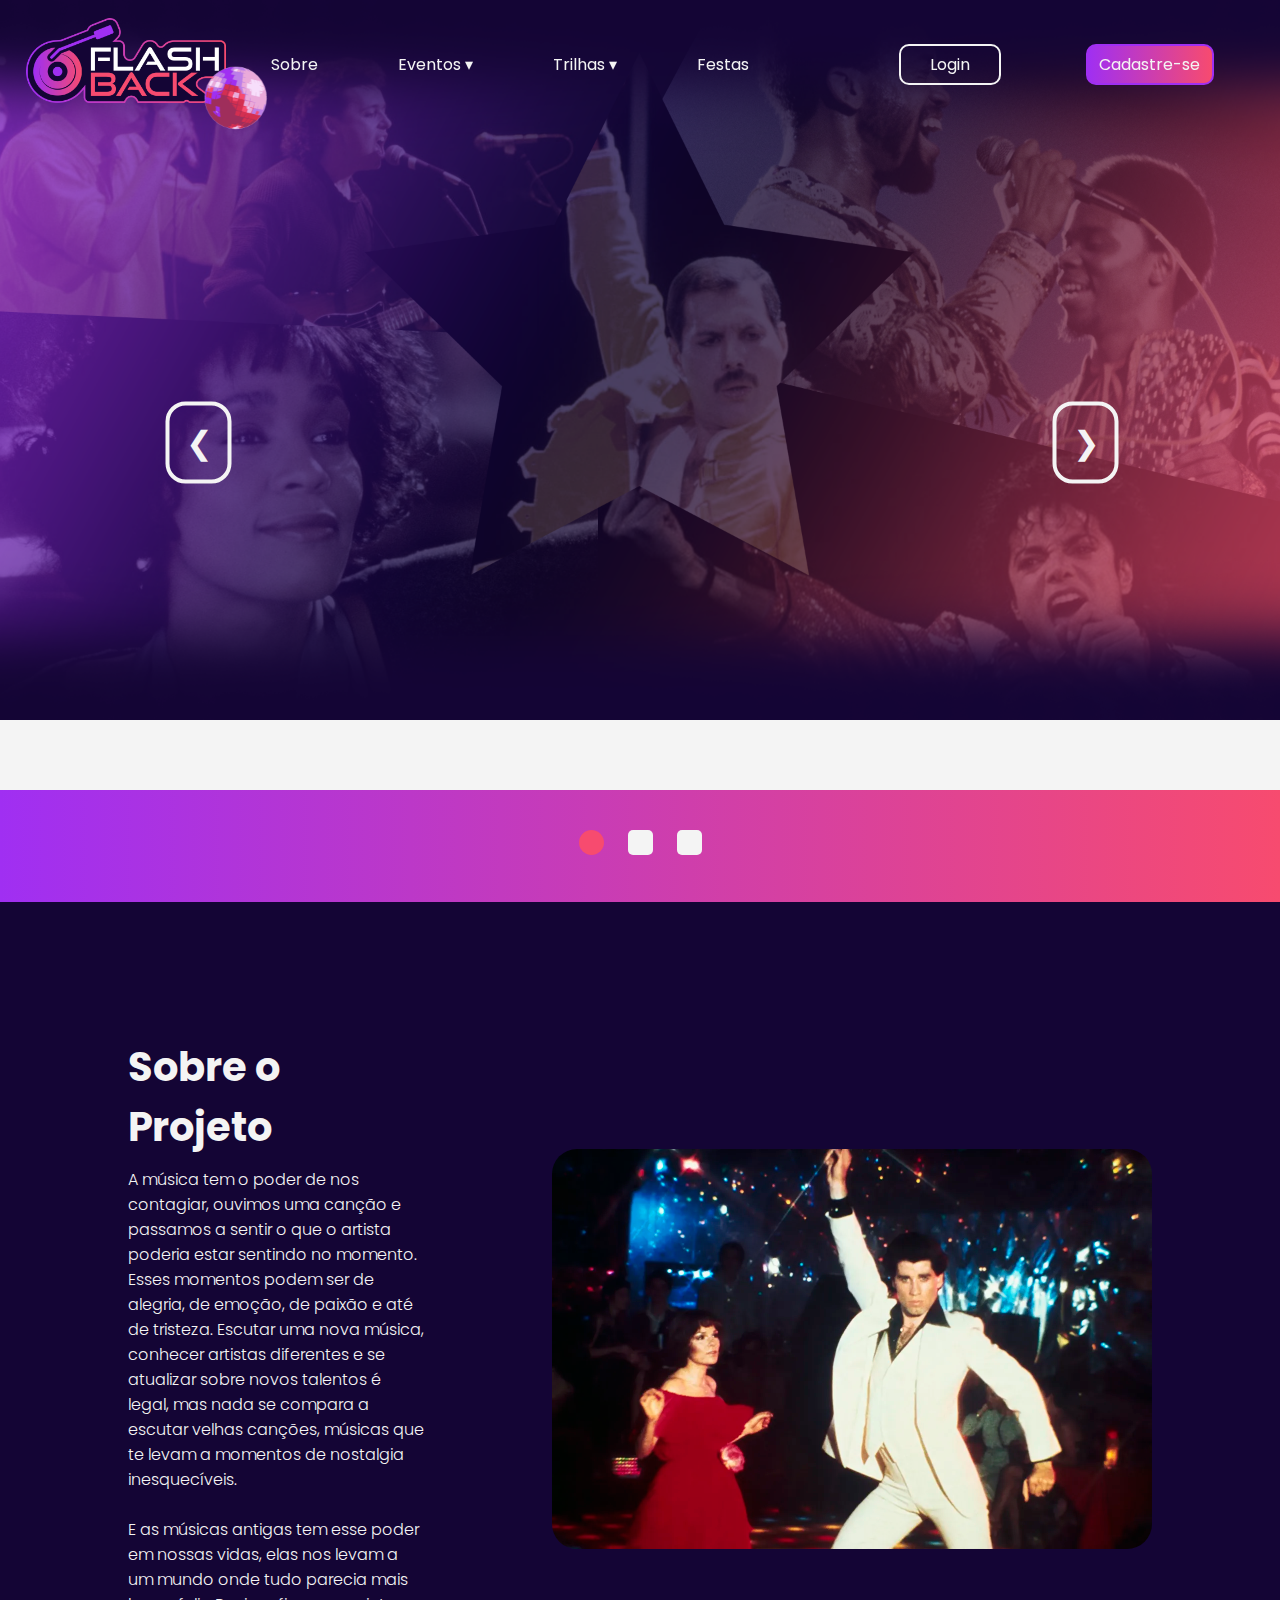
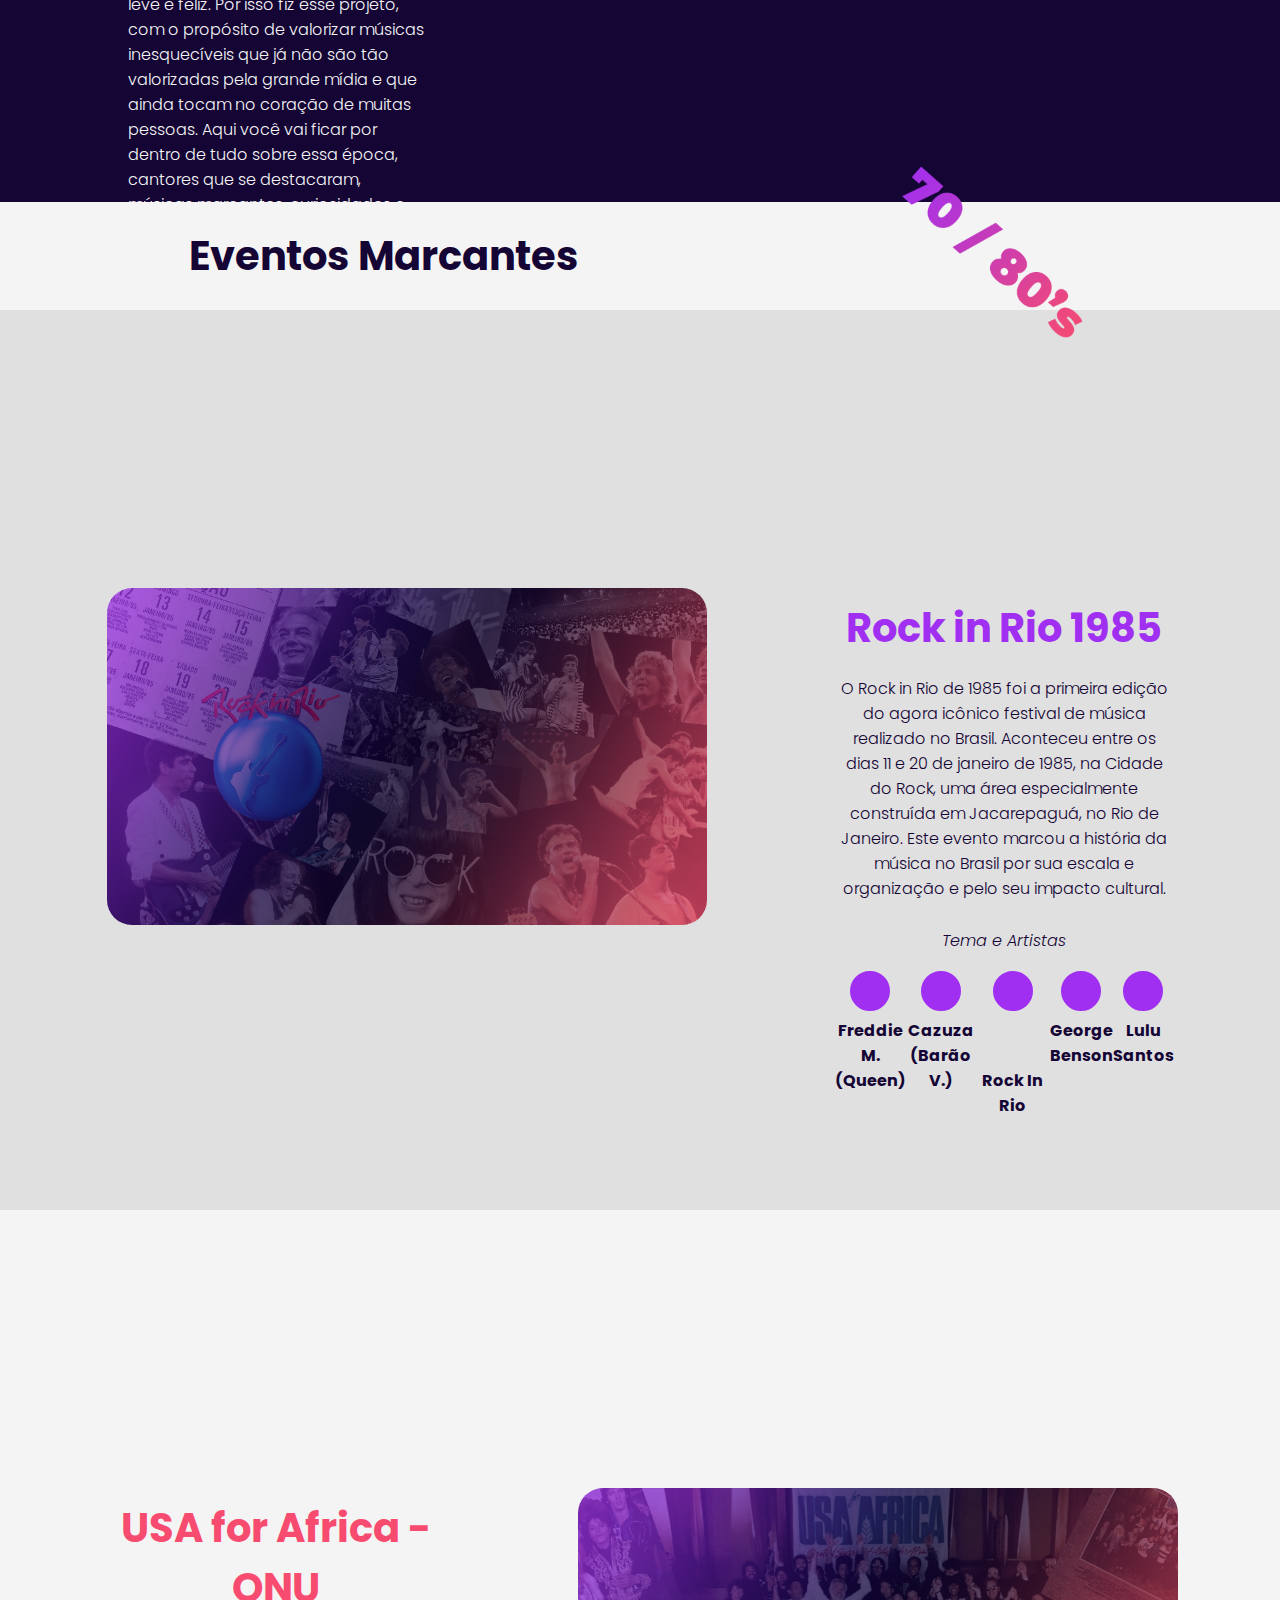
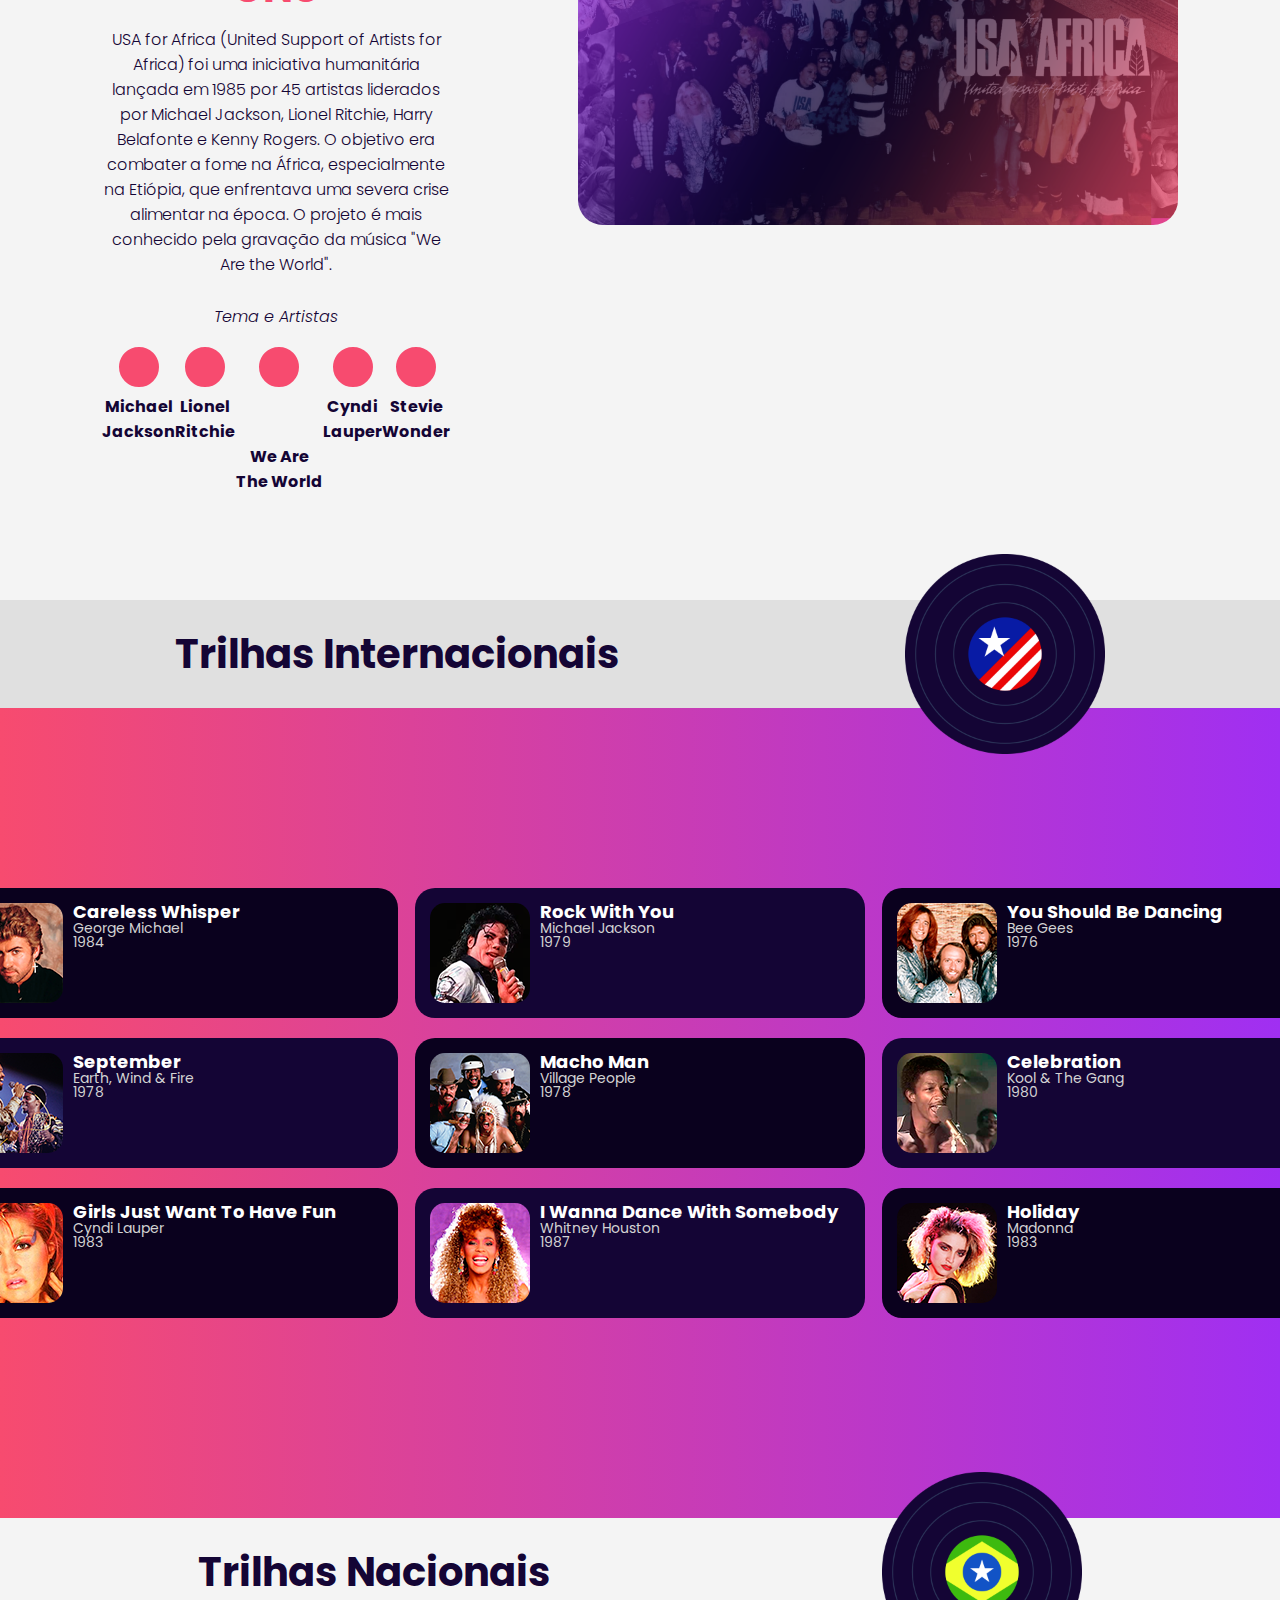
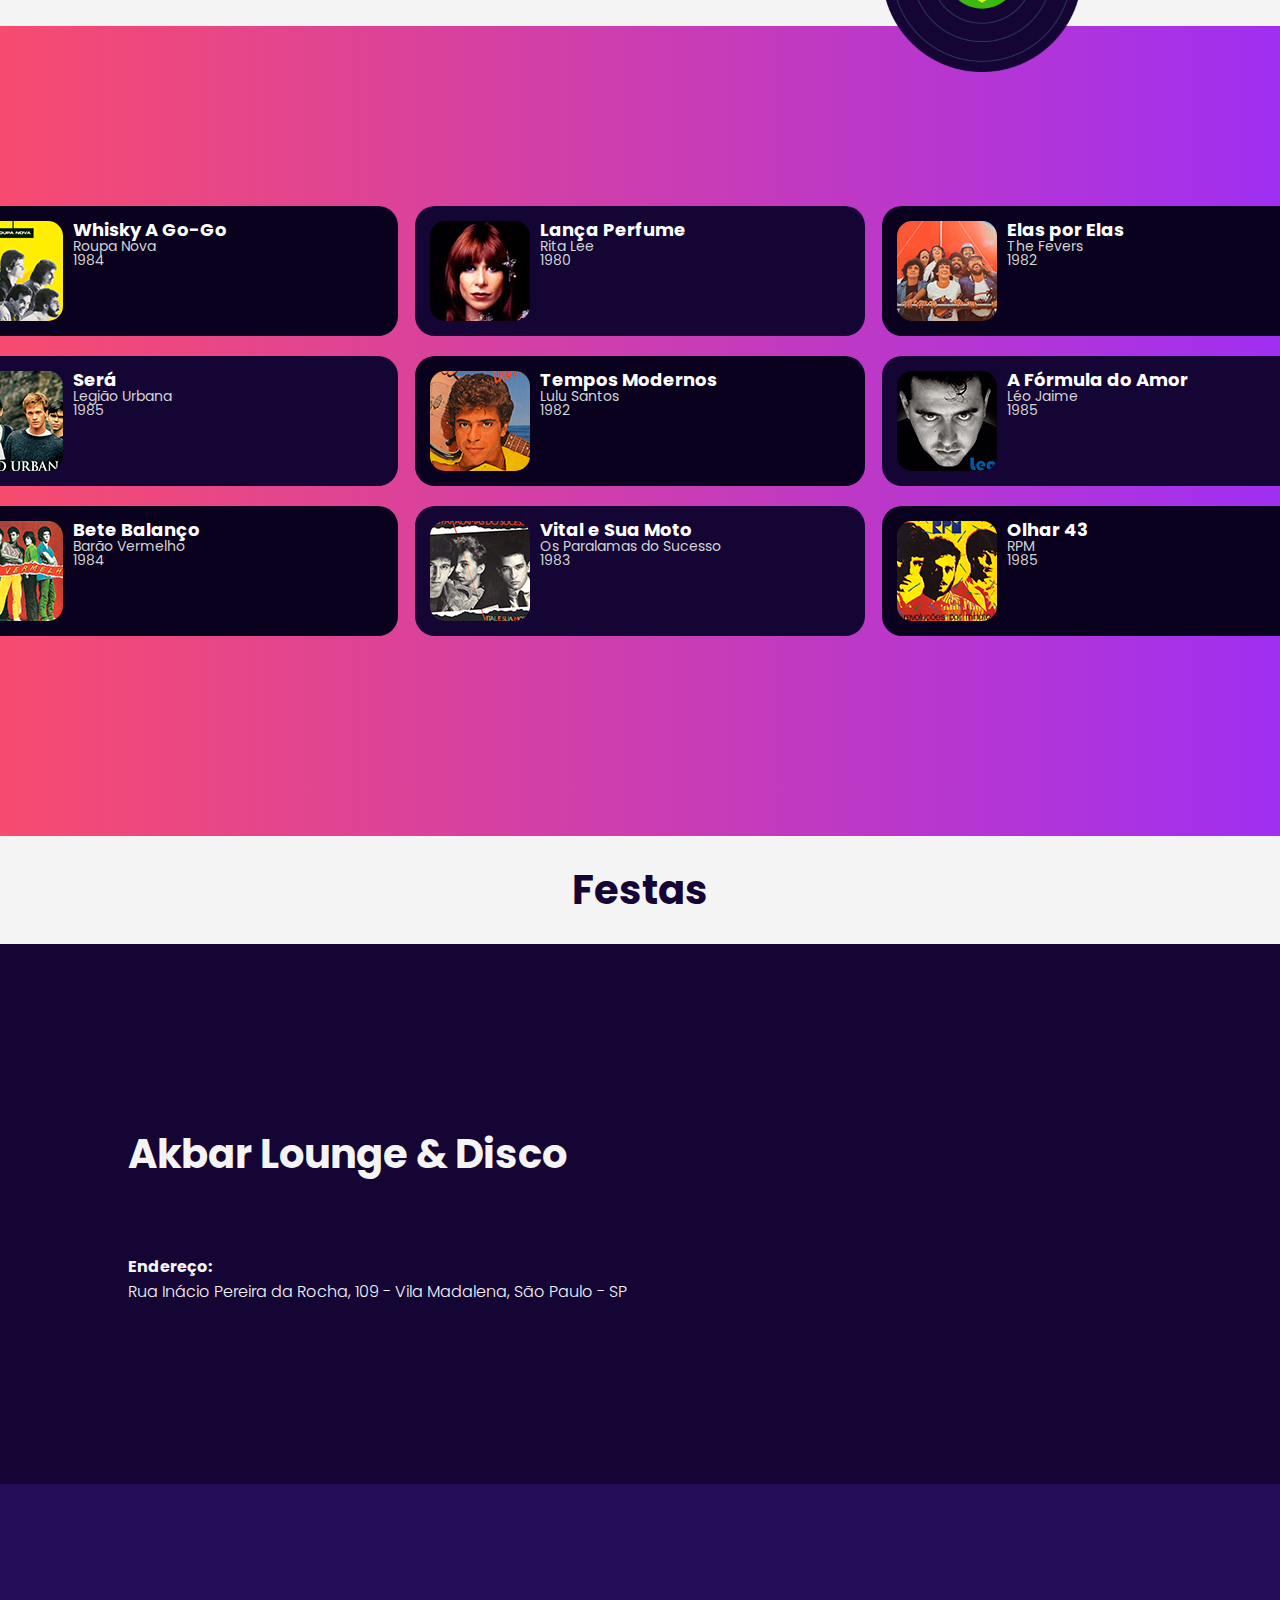
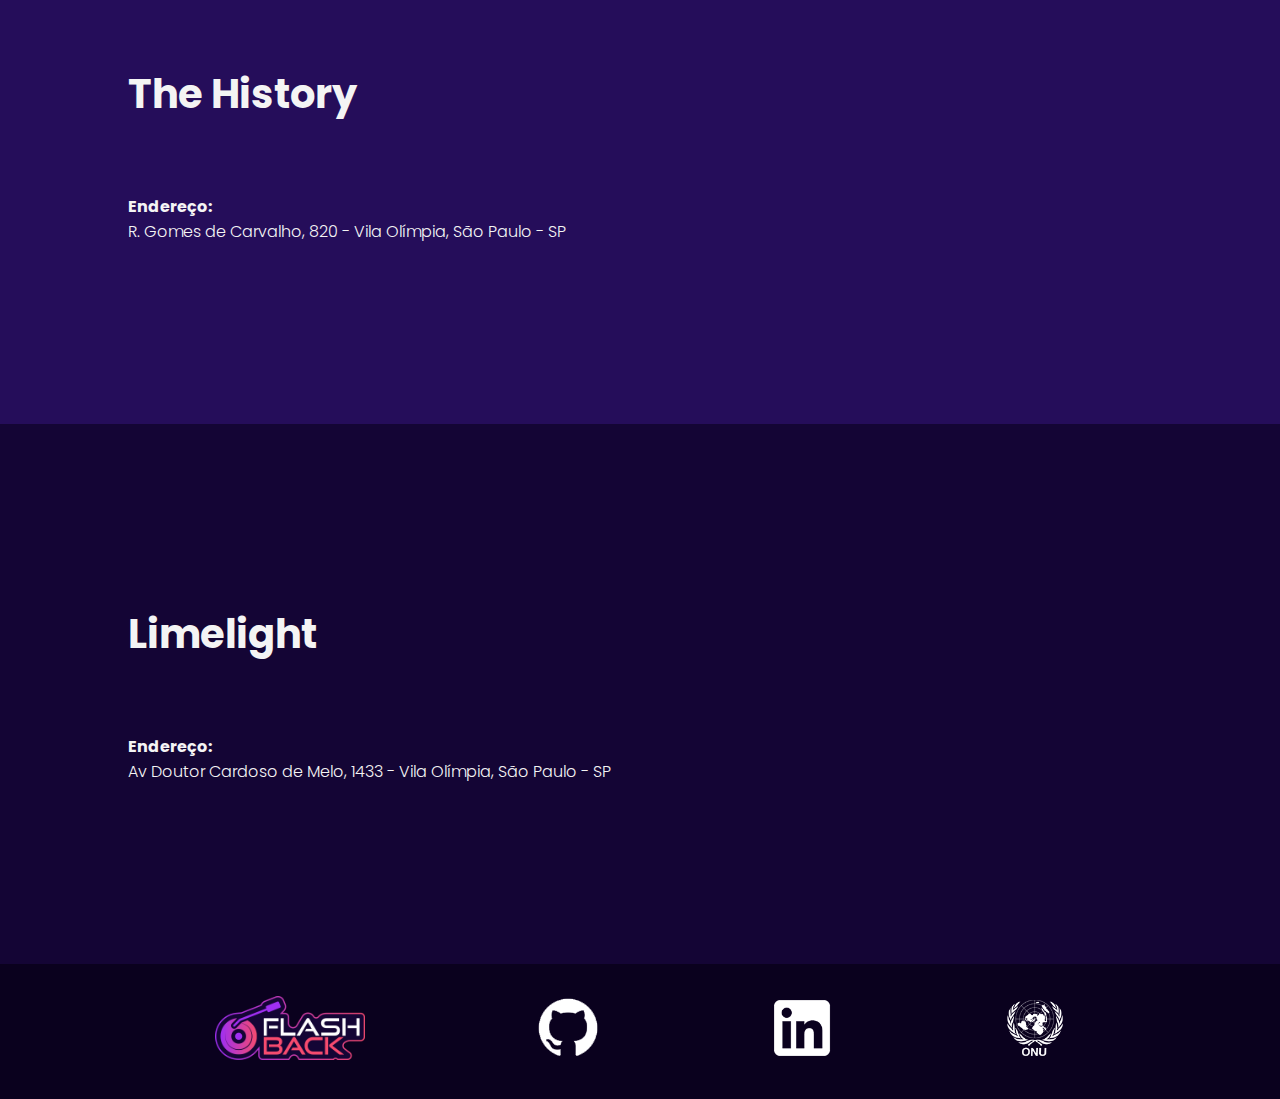
==== public/index.html @ a65e0f8e "Tudo" ====
<!DOCTYPE html>
<html lang="en">
<head>
    <meta charset="UTF-8">
    <meta name="viewport" content="width=device-width, initial-scale=1.0">
    
    <!-- CSS -->
    <link rel="stylesheet" href="./css/index.css">

    <!-- JAVASCRIPT -->
    <script src="./js/index.js" defer></script>
    <script src="./js/login.js" defer></script>

    <!-- ICONES -->
    <script src="https://unpkg.com/@phosphor-icons/web"></script>

    <!-- FAVICON -->
    <link rel="icon" href="./assets/img/favicon.png" type="image/x-icon">

    <!-- NOME ABA -->
    <title>Site - Flashback</title>
</head>
<body onload="validarSessao()">
    <!-- 
        HEADER - (LOGO / LINKS DE NAVEGAÇÃO / BOTÕES 'CADASTRO' E 'LOGIN') 
    -->
    <header id="header">
        <div class="header-container">
            <div class="header-flex">
                <!-- LOGOS -->
                <a href="#">
                    <img class="logo-flashback" src="./assets/img/logo-flashback.png" alt="">
                </a>
                <!-- LINKS DE NAVEGAÇÃO -->
                <nav class="navbar" id="nav1">
                    <ul class="nav-list">
                        <li><a href="#sobre"> Sobre </a></li>
                        <li class="dropdown">
                            <a href="#eventos"> Eventos ▾</a>
                            <ul class="dropdown-content">
                                <li><a href="#evento-rir">Rock in Rio 1985</a></li>
                                <li><a href="#evento-ufa">USA for Africa</a></li>
                            </ul>
                        </li>
                        <li class="dropdown">
                            <a href="#trilhas"> Trilhas ▾</a>
                            <ul class="dropdown-content">
                                <li><a href="#player-title">Trilhas Internacionais</a></li>
                                <li><a href="#player-title-2">Trilhas Nacionais</a></li>
                            </ul>
                        </li>
                        <li><a href="#festas">Festas</a></li>
                        <!-- <li id="li_dash"><a href="./dashboard.html"> Dashboard </a></li> -->
                        <li id="li_dash"></li>
                    </ul>
                </nav>
                <div id="div_btns" >
                    <a href="./login.html" class="btn-login">
                        <button class="btn1 btn-pai">Login</button>
                    </a>
                    <a href="./cadastro.html" class="btn-cadastro">
                        <button class="btn2 btn-pai">Cadastre-se</button>
                    </a>
                </div> 
                <div id="div_usuario">
                    <h5>Bem Vindo <span id="nome_usuario">Matheus</span></h5>
                    <img id="imagem_usuario" src="./assets/img/cazuza.png" class="" alt="">
                    <a href="./login.html" class="btn-cadastro" onclick="limparSessao()">
                        <h5 class="sair">Sair da Conta</h5>
                    </a>
                </div>
            </div>
        </div>
        <!-- GLOBO -->
        <img class="gif" src="./assets/img/globo-gif.gif" alt="gif-globo">
    </header>
    <!-- 
        BANNER - (BANNER ROTATIVO / TITULO / BOTÃO 'SUCESSOS DA ÉPOCA') 
    -->
    
    <div class="slideshow-container">
        <div class="slides">
            <img src="./assets/img/banner-star.png" alt="Slide 1">
        </div>
        <div class="slides">
            <img src="./assets/img/rockinrio.png" alt="Slide 2">
        </div>
        <div class="slides">
            <img src="./assets/img/usaforafrica.png" alt="Slide 3">
        </div>

        <a class="prev">
            <button class="btn-pai btn1 btn-slider">
                &#10094;
            </button>
        </a>
        <a class="next">
            <button class="btn-pai btn1 btn-slider">
                &#10095;
            </button>
        </a>
    </div>
    
    <div class="dot-container">
        <span class="dot" onclick="currentSlide(1)"></span>
        <span class="dot" onclick="currentSlide(2)"></span>
        <span class="dot" onclick="currentSlide(3)"></span>
    </div>

    <!-- 
        SOBRE - (IMAGEM / TEXTO EXPLICATIVO / BOTÃO 'SAIBA MAIS') 
    -->
    <section id="sobre">
        <aside class="texto">
            <h1>Sobre o Projeto</h1>
            <p>
                A música tem o poder de nos contagiar, ouvimos uma canção e passamos a sentir o que o artista poderia estar sentindo no momento. Esses momentos podem ser de alegria, de emoção, de paixão e até de tristeza. Escutar uma nova música, conhecer artistas diferentes e se atualizar sobre novos talentos é legal, mas nada se compara a escutar velhas canções, músicas que te levam a momentos de nostalgia inesquecíveis. 
                <br> <br>
                E as músicas antigas tem esse poder em nossas vidas, elas nos levam a um mundo onde tudo parecia mais leve e feliz. Por isso fiz esse projeto, com o propósito de valorizar músicas inesquecíveis que já não são tão valorizadas pela grande mídia e que ainda tocam no coração de muitas pessoas.
                Aqui você vai ficar por dentro de tudo sobre essa época, cantores que se destacaram, músicas marcantes, curiosidades e muito mais.
            </p>
            <!-- <button class="btn2 btn-pai">
                Saiba Mais
            </button> -->
        </aside>
        <article>
            <img width="600px"src="./assets/img/john-travolta.png" alt="">
        </article>
    </section>

    <section id="eventos">
        <div class="div-respiro">
            <h1>Eventos Marcantes</h1>
            <img width="200px" src="./assets/img/70-80.png" alt="">
        </div>
    </section>

    <!--
        EVENTO - ROCK IN RIO (1985)
    -->
    <section id="evento-rir">
        <article>
            <!-- <iframe width="560" height="315" src="https://www.youtube.com/embed/ZgnoiP6JHBw" 
                frameborder="0" allow="accelerometer; encrypted-media; gyroscope; picture-in-picture" 
                allowfullscreen>
            </iframe> -->
            <img width="600px" src="./assets/img/rir.png" alt="">
        </article>
        <aside class="texto">
            <h2>Rock in Rio 1985</h2>
            <p>
                O Rock in Rio de 1985 foi a primeira edição do agora icônico festival de música realizado no Brasil. Aconteceu entre os dias 11 e 20 de janeiro de 1985, na Cidade do Rock, uma área especialmente construída em Jacarepaguá, no Rio de Janeiro. Este evento marcou a história da música no Brasil por sua escala e organização e pelo seu impacto cultural.
            </p>
            <div class="div-imgs">
                <i class="ph ph-cursor">
                    <p>Tema e Artistas</p>
                </i>
                <div class="imgs">
                    <div class="img-artista">
                        <img src="./assets/img/freddie-mercury.png" alt="">
                        <h5>Freddie M.<br> (Queen)</h5>
                    </div>
                    <div class="img-artista">
                        <img src="./assets/img/cazuza.png" alt="">
                        <h5>Cazuza <br> (Barão V.)</h5>
                    </div>
                    <div class="card">
                        <div class="top">
                          <div class="pfp">
                              <img width="50px" src="./assets/img/rock-roupa.png" alt="">
                          </div>
                          <br>
                          <div style="scale: 2;" class="controls">
                            <i id="tema-rock.mp3" class="ph-thin ph-play" onclick="tocar_musica(id)" ></i>
                            <i id="tema-rock" class="ph-thin ph-star 1" onclick="add_playlist(id, 1)"></i>
                        </div>
                        <br>
                          <div class="texts">
                            <h5 class="title-1">Rock In Rio</h5>
                          </div>
                        </div>
                    </div> 
                    <div class="img-artista">
                        <img src="./assets/img/george-benson.png" alt="">
                        <h5>George <br>Benson</h5>
                    </div>
                    <div class="img-artista">
                        <img src="./assets/img/lulu-santos.png" alt="">
                        <h5>Lulu <br>Santos</h5>
                    </div>
                </div>
            </div>
            <!-- <button class="btn2 btn-pai">
                Saiba Mais
            </button> -->
        </aside>
    </section>

    <!--
        EVENTO - USA FOR AFRICA
    -->
    <section id="evento-ufa">
        <aside class="texto">
            <h2>USA for Africa - ONU</h2>
            <p>
                USA for Africa (United Support of Artists for Africa) foi uma iniciativa humanitária lançada em 1985 por 45 artistas liderados por Michael Jackson, Lionel Ritchie, Harry Belafonte e Kenny Rogers. O objetivo era combater a fome na África, especialmente na Etiópia, que enfrentava uma severa crise alimentar na época. O projeto é mais conhecido pela gravação da música "We Are the World". 
            </p>
            
            <div class="div-imgs">
                <i class="ph ph-cursor">
                    <p>Tema e Artistas</p>
                </i>
                <div class="imgs">
                    <div class="img-artista">
                        <img src="./assets/img/michael-jackson.png" alt="">
                        <h5>Michael <br>Jackson</h5>
                    </div>
                    <div class="img-artista">
                        <img src="./assets/img/lionel-ritchie.png" alt="">
                        <h5>Lionel <br> Ritchie</h5>
                    </div>
                    <div class="card">
                        <div class="top">
                          <div class="pfp">
                              <img width="50px" src="./assets/img/usa-for.png" alt="">
                          </div>
                          <br>
                          <div style="scale: 2;" class="controls controls2">
                            <i id="tema-ufa.mp3" class="ph-thin ph-play" onclick="tocar_musica(id)" ></i>
                            <i id="tema-ufa" class="ph-thin ph-star 2" onclick="add_playlist(id, 2)"></i>
                        </div>
                        <br>
                          <div class="texts">
                            <h5 class="title-1">We Are The World</h5>
                          </div>
                        </div>
                    </div>  
                    <div class="img-artista">
                        <img src="./assets/img/cyndi-lauper.png" alt="">
                        <h5>Cyndi <br>Lauper</h5>
                    </div>
                    <div class="img-artista">
                        <img src="./assets/img/stevie-wonder.png" alt="">
                        <h5>Stevie <br>Wonder</h5>
                    </div>
                    
                </div>
                
            </div>
            <!-- <button class="btn2 btn-pai">
                Saiba Mais
            </button> -->
        </aside>
        <article>
            <!-- <iframe width="560" height="315" src="" 
                frameborder="0" allow="accelerometer; encrypted-media; gyroscope; picture-in-picture" 
                allowfullscreen>
            </iframe> -->
            <img width="600px" src="./assets/img/ufa.png" alt="">
        </article>
    </section>
    <!-- 
        PLAYER -
        (IMAGEM DA MUSICA / TITULO DA MUSICA / ÁLBUM / ANO) 
        (BOTÕES 'VOLTAR MÚSICA', 'PLAY / PAUSE' E 'PRÓXIMA MÚSICA')
        (BOTÕES IMAGEM DO ARTISTA / BANDA / ANO DE NASCIMENTO E ANO DE MORTE)
    -->

    <section id="player-title">
        <div class="div-respiro">
            <h1>Trilhas Internacionais</h1>
            <img width="200px" src="./assets/img/disco-int.png" alt="">
        </div>
    </section>

    <section id="trilhas">
        <div class="div-player-1">
            <div class="card2">
                <div class="top">
                  <div class="pfp">
                      <img src="./assets/img/george-michael.png" alt="">
                  </div>
                  <div class="texts">
                    <p class="title-1">Careless Whisper</p>
                    <p class="title-2">George Michael</p>
                    <p class="title-2">1984</p>
                  </div>
                </div>
                <div class="controls">
                    <i id="tema-george.mp3" class="ph-thin ph-play" onclick="tocar_musica(id)" ></i>
                    <i id="tema-george" class="ph-thin ph-star 3" onclick="add_playlist(id, 3)"></i>
                </div>
            </div> 
              <div class="card">
                <div class="top">
                  <div class="pfp">
                      <img src="./assets/img/michael-jackson.png" alt="">
                  </div>
                  <div class="texts">
                    <p class="title-1">Rock With You</p>
                    <p class="title-2">Michael Jackson</p>
                    <p class="title-2">1979</p>
                  </div>
                </div>
                <div class="controls">
                    <i id="tema-michael.mp3" class="ph-thin ph-play" onclick="tocar_musica(id)" ></i>
                    <i id="tema-michael" class="ph-thin ph-star 4" onclick="add_playlist(id, 4)"></i>
                </div>
              </div>   
              <div class="card2">
                <div class="top">
                  <div class="pfp">
                      <img src="./assets/img/bee-gees.png" alt="">
                  </div>
                  <div class="texts">
                    <p class="title-1">You Should Be Dancing</p>
                    <p class="title-2">Bee Gees</p>
                    <p class="title-2">1976</p>
                  </div>
                </div>
                <div class="controls">
                    <i id="tema-bee.mp3" class="ph-thin ph-play" onclick="tocar_musica(id)" ></i>
                    <i id="tema-bee" class="ph-thin ph-star 5" onclick="add_playlist(id, 5)"></i>
                </div>
              </div>        
        </div>
        <div class="div-player-2">
            <div class="card">
                <div class="top">
                  <div class="pfp">
                      <img src="./assets/img/earth-wind.png" alt="">
                  </div>
                  <div class="texts">
                    <p class="title-1">September</p>
                    <p class="title-2">Earth, Wind & Fire</p>
                    <p class="title-2">1978</p>
                  </div>
                </div>
                <div class="controls">
                    <i id="tema-earth.mp3" class="ph-thin ph-play" onclick="tocar_musica(id)" ></i>
                    <i id="tema-earth" class="ph-thin ph-star 6" onclick="add_playlist(id, 6)"></i>
                </div>
            </div> 
              <div class="card2">
                <div class="top">
                  <div class="pfp">
                      <img src="./assets/img/village.png" alt="">
                  </div>
                  <div class="texts">
                    <p class="title-1">Macho Man</p>
                    <p class="title-2">Village People</p>
                    <p class="title-2">1978</p>
                  </div>
                </div>
                <div class="controls">
                    <i id="tema-village.mp3" class="ph-thin ph-play" onclick="tocar_musica(id)" ></i>
                    <i id="tema-village" class="ph-thin ph-star 7" onclick="add_playlist(id, 7)"></i>
                </div>
              </div>   
              <div class="card">
                <div class="top">
                  <div class="pfp">
                      <img src="./assets/img/kool.png" alt="">
                  </div>
                  <div class="texts">
                    <p class="title-1">Celebration</p>
                    <p class="title-2">Kool & The Gang</p>
                    <p class="title-2">1980</p>
                  </div>
                </div>
                <div class="controls">
                    <i id="tema-kool.mp3" class="ph-thin ph-play" onclick="tocar_musica(id)" ></i>
                    <i id="tema-kool" class="ph-thin ph-star 8" onclick="add_playlist(id, 8)"></i>
                </div>
              </div>        
        </div>
        <div class="div-player-3">
            <div class="card2">
                <div class="top">
                  <div class="pfp">
                      <img src="./assets/img/cyndi.png" alt="">
                  </div>
                  <div class="texts">
                    <p class="title-1">Girls Just Want To Have Fun</p>
                    <p class="title-2">Cyndi Lauper</p>
                    <p class="title-2">1983</p>
                  </div>
                </div>
                <div class="controls">
                    <i id="tema-cyndi.mp3" class="ph-thin ph-play" onclick="tocar_musica(id)" ></i>
                    <i id="tema-cyndi" class="ph-thin ph-star 9" onclick="add_playlist(id, 9)"></i>
                </div>
            </div> 
              <div class="card">
                <div class="top">
                  <div class="pfp">
                      <img src="./assets/img/whitney.png" alt="">
                  </div>
                  <div class="texts">
                    <p class="title-1">I Wanna Dance With Somebody</p>
                    <p class="title-2">Whitney Houston</p>
                    <p class="title-2">1987</p>
                  </div>
                </div>
                <div class="controls">
                    <i id="tema-whitney.mp3" class="ph-thin ph-play" onclick="tocar_musica(id)" ></i>
                    <i id="tema-whitney" class="ph-thin ph-star 10" onclick="add_playlist(id, 10)"></i>
                </div>
              </div>   
              <div class="card2">
                <div class="top">
                  <div class="pfp">
                      <img src="./assets/img/madonna.png" alt="">
                  </div>
                  <div class="texts">
                    <p class="title-1">Holiday</p>
                    <p class="title-2">Madonna</p>
                    <p class="title-2">1983</p>
                  </div>
                </div>
                <div class="controls">
                    <i id="tema-madonna.mp3" class="ph-thin ph-play" onclick="tocar_musica(id)" ></i>
                    <i id="tema-madonna" class="ph-thin ph-star 11" onclick="add_playlist(id, 11)"></i>
                </div>
              </div>        
        </div>
        
        
    </section>

    <section id="player-title-2">
        <div class="div-respiro">
            <h1>Trilhas Nacionais</h1>
            <img width="200px" src="./assets/img/disco-nac.png" alt="">
        </div>
    </section>

    <section id="trilhas">
        <div class="div-player-1">
            <div class="card2">
                <div class="top">
                  <div class="pfp">
                      <img src="./assets/img/roupa-nova.png" alt="">
                  </div>
                  <div class="texts">
                    <p class="title-1">Whisky A Go-Go</p>
                    <p class="title-2">Roupa Nova</p>
                    <p class="title-2">1984</p>
                  </div>
                </div>
                <div class="controls">
                    <i id="tema-roupa.mp3" class="ph-thin ph-play" onclick="tocar_musica(id)" ></i>
                    <i id="tema-roupa" class="ph-thin ph-star 12" onclick="add_playlist(id, 12)"></i>
                </div>
            </div> 
              <div class="card">
                <div class="top">
                  <div class="pfp">
                      <img src="./assets/img/rita-lee.png" alt="">
                  </div>
                  <div class="texts">
                    <p class="title-1">Lança Perfume</p>
                    <p class="title-2">Rita Lee</p>
                    <p class="title-2">1980</p>
                  </div>
                </div>
                <div class="controls">
                    <i id="tema-rita.mp3" class="ph-thin ph-play" onclick="tocar_musica(id)" ></i>
                    <i id="tema-rita" class="ph-thin ph-star 13" onclick="add_playlist(id, 13)"></i>
                </div>
              </div>   
              <div class="card2">
                <div class="top">
                  <div class="pfp">
                      <img src="./assets/img/fevers.png" alt="">
                  </div>
                  <div class="texts">
                    <p class="title-1">Elas por Elas</p>
                    <p class="title-2">The Fevers</p>
                    <p class="title-2">1982</p>
                  </div>
                </div>
                <div class="controls">
                    <i id="tema-fevers.mp3" class="ph-thin ph-play" onclick="tocar_musica(id)" ></i>
                    <i id="tema-fevers" class="ph-thin ph-star 14" onclick="add_playlist(id, 14)"></i>
                </div>
              </div>        
        </div>
        <div class="div-player-2">
            <div class="card">
                <div class="top">
                  <div class="pfp">
                      <img src="./assets/img/legiao.png" alt="">
                  </div>
                  <div class="texts">
                    <p class="title-1">Será</p>
                    <p class="title-2">Legião Urbana</p>
                    <p class="title-2">1985</p>
                  </div>
                </div>
                <div class="controls">
                    <i id="tema-legiao.mp3" class="ph-thin ph-play" onclick="tocar_musica(id)" ></i>
                    <i id="tema-legiao" class="ph-thin ph-star 15" onclick="add_playlist(id, 15)"></i>
                </div>
            </div> 
              <div class="card2">
                <div class="top">
                  <div class="pfp">
                      <img src="./assets/img/lulu-santos.png" alt="">
                  </div>
                  <div class="texts">
                    <p class="title-1">Tempos Modernos</p>
                    <p class="title-2">Lulu Santos</p>
                    <p class="title-2">1982</p>
                  </div>
                </div>
                <div class="controls">
                    <i id="tema-lulu.mp3" class="ph-thin ph-play" onclick="tocar_musica(id)" ></i>
                    <i id="tema-lulu" class="ph-thin ph-star 16" onclick="add_playlist(id, 16)"></i>
                </div>
              </div>   
              <div class="card">
                <div class="top">
                  <div class="pfp">
                      <img src="./assets/img/leo-jaime.png" alt="">
                  </div>
                  <div class="texts">
                    <p class="title-1">A Fórmula do Amor</p>
                    <p class="title-2">Léo Jaime</p>
                    <p class="title-2">1985</p>
                  </div>
                </div>
                <div class="controls">
                    <i id="tema-leo.mp3" class="ph-thin ph-play" onclick="tocar_musica(id)" ></i>
                    <i id="tema-leo" class="ph-thin ph-star 17" onclick="add_playlist(id, 17)"></i>
                </div>
              </div>        
        </div>
        <div class="div-player-3">
            <div class="card2">
                <div class="top">
                  <div class="pfp">
                      <img src="./assets/img/barao-vermelho.png" alt="">
                  </div>
                  <div class="texts">
                    <p class="title-1">Bete Balanço</p>
                    <p class="title-2">Barão Vermelho</p>
                    <p class="title-2">1984</p>
                  </div>
                </div>
                <div class="controls">
                    <i id="tema-barao.mp3" class="ph-thin ph-play" onclick="tocar_musica(id)" ></i>
                    <i id="tema-barao" class="ph-thin ph-star 18" onclick="add_playlist(id, 18)"></i>
                </div>
            </div> 
              <div class="card">
                <div class="top">
                  <div class="pfp">
                      <img src="./assets/img/paralamas.png" alt="">
                  </div>
                  <div class="texts">
                    <p class="title-1">Vital e Sua Moto</p>
                    <p class="title-2">Os Paralamas do Sucesso</p>
                    <p class="title-2">1983</p>
                  </div>
                </div>
                <div class="controls">
                    <i id="tema-paralamas.mp3" class="ph-thin ph-play" onclick="tocar_musica(id)" ></i>
                    <i id="tema-paralamas" class="ph-thin ph-star 19" onclick="add_playlist(id, 19)"></i>
                </div>
              </div>   
              <div class="card2">
                <div class="top">
                  <div class="pfp">
                      <img src="./assets/img/rpm.png" alt="">
                  </div>
                  <div class="texts">
                    <p class="title-1">Olhar 43</p>
                    <p class="title-2">RPM</p>
                    <p class="title-2">1985</p>
                  </div>
                </div>
                <div class="controls">
                    <i id="tema-rpm.mp3" class="ph-thin ph-play" onclick="tocar_musica(id)" ></i>
                    <i id="tema-rpm" class="ph-thin ph-star 20" onclick="add_playlist(id, 20)"></i>
                </div>
              </div>        
        </div>
    </section>

    <section id="player-title-2">
        <div class="div-respiro">
            <h1>Festas</h1>
        </div>
    </section>

    <section id="festas" class="festas1">
        <aside class="texto">
            <h1>Akbar Lounge & Disco</h1>
            <h5>Endereço:<p>
                Rua Inácio Pereira da Rocha, 109 - Vila Madalena, São Paulo - SP
            </p></h5>
            <!-- <button class="btn2 btn-pai">
                Saiba Mais
            </button> -->
        </aside>
        <article>
            <img width="400px"src="https://www.baressp.com.br/bares/fotos/akbar1.jpg" alt="">
        </article>
    </section>

    <section id="festas" class="festas2">
        <aside class="texto">
            <h1>The History</h1>
            <h5>Endereço:<p>
                R. Gomes de Carvalho, 820 - Vila Olímpia, São Paulo - SP
            </p></h5>
            <!-- <button class="btn2 btn-pai">
                Saiba Mais
            </button> -->
        </aside>
        <article>
            <img width="400px"src="https://www.baressp.com.br/bares/fotos2/foto4_291120181648.jpg" alt="">
        </article>
    </section>
    <section id="festas" class="festas1">
        <aside class="texto">
            <h1>Limelight</h1>
            <h5>Endereço:<p>
                Av Doutor Cardoso de Melo, 1433 - Vila Olímpia, São Paulo - SP
            </p></h5>
            <!-- <button class="btn2 btn-pai">
                Saiba Mais
            </button> -->
        </aside>
        <article>
            <img width="400px"src="https://vejasp.abril.com.br/wp-content/uploads/2022/04/GDM_3818.jpg?quality=70&strip=info&w=720&h=440&crop=1" alt="">
        </article>
    </section>
    <!--
        FOOTER -
        (LINKS DE NAV / AGRADECIMENTO / LOGO)
    -->
    <footer id="footer">
        <a href="#">
            <img style="width:150px" class="logo-flashback" src="./assets/img/logo-flashback.png" alt="">
        </a>
        <a href="https://github.com/matheusressu" target="_blank">
            <img style="width:60px" src="./assets/img/git-hub.png" alt="">
        </a>
        <a href="https://www.linkedin.com/in/matheus-oliveira-129a312b5/" target="_blank">
            <img style="width:60px" src="./assets/img/linkedin.png" alt="">
        </a>
        <a href="https://brasil.un.org/pt-br/sdgs/2" target="_blank">
            <img style="width:60px" src="./assets/img/onu.png" alt="">
        </a>
        

    </footer>
</body>
</html>
---- public/css/index.css ----
@import url('https://fonts.googleapis.com/css2?family=Poppins:ital,wght@0,100;0,200;0,300;0,400;0,500;0,600;0,700;0,800;0,900;1,100;1,200;1,300;1,400;1,500;1,600;1,700;1,800;1,900&display=swap');
/* 
    roxo1:  #A02FF2;
    rosa1:  #f74b6f;
    azul-marinho: #140535;
    branco: #f4f4f4;
*/

/* TODOS OS ELEMENTOS */ 
* {
    margin: 0;
    padding: 0;
    box-sizing: border-box;
    font-family: 'Poppins', sans-serif;
}
/* PÁGINA */ 
html {
    background-color: #f4f4f4;
}

body {
    overflow-x: hidden;
}

h1 {
    font-size: 40px;
}

h2 {
    font-size: 40px;
}

h4 {
    font-size: 20px;
}

p {
    font-size: 16px;
    font-weight: 300;
}

h5 {
    font-size: 16px;
}



/* CONTÉUDO COM MARGEM */
.header-container {
    justify-content: center;
    width: 100%;
}

.header-flex {
    display: flex;
    align-items: center;
    justify-content: space-between;
}

/* LOGO NO HEADER */
.logo-flashback {
    width: 200px;
}

/* GIF GLOBO */
.gif {
    position: absolute;
    position: fixed;
    width: 100px;
    margin-left: 160px;
    margin-top: -60px;
    z-index: 999;
    transition: 1s;
}

.gif:hover {
    width: 150px;
    margin-left: 160px;
    transition: 1s;
    margin-top: -30px;
}

header {
    width: 100%;
    height: auto;
    padding: 2vh 2%;
    position: fixed;
    top: 0;
    left: 0;
    transition: 1s;
    z-index: 998;


    /* background-color: aqua; */

    ul {
        list-style-type: none;
    }
    li {
        display: inline-block;
        margin: 0 2vh;
    }
    .navbar {
        display: flex;
        justify-content: space-between;
        flex-direction: row;
        width:50%;
        a {
            color: #f4f4f4;
            text-decoration: none;
            font-size: 16px;
            padding: 6px 20px;
            transition: 0.5s;
        }
        a:hover{
            background-color: #140535;
            color: #a02ff2;
            transition: 0.5s;
            border: 2px solid #f4f4f4; /* Borda */
            border-radius: 30px; /* Borda arredondada */
            /* transform: skew(5deg, 5deg); */
        }
    }
    
}

header.rolagem {
    padding: 1vh 3%;
    background: linear-gradient(to right, #a02ff2, #f74b6f);
    transition: 1;
}

/* HEADER - Menu com opções que desce (Eventos) */
    /* dropdown */
.dropdown {
    transition: 2s;
}

.dropdown-content {
    display: none;
    position: absolute;
    border-radius: 30px;
    z-index: 2;

    li {
        align-self: flex-start;
        display: flex; 
    }
}


.dropdown:hover .dropdown-content {
    /* background-color: #140535; */
    z-index: 1;
    width: 300px;
    padding: 10px 0; 
    background: linear-gradient(to right, #a02ff2, #f74b6f);
    margin-left: -10px;
    display: flex;
    flex-direction: column;
    transition: 2s;
} 

.div-btns {
    width: 22%;
    display: flex;
    flex-direction: row;
    justify-content: space-between;
}

.btn-pai {
    padding: 6px; /* Espaçamento interno */
    text-align: center; /* Alinhamento do texto */
    text-decoration: none; /* Remove a decoração de texto */
    display: inline-block; /* Exibe o botão como um elemento em linha */
    font-size: 16px; /* Tamanho do texto */
    margin: 4px 2px; /* Margem entre os botões */
    cursor: pointer; /* Cursor do mouse */
    border-radius: 10px; /* Borda arredondada */
    transition: 0.5s;
}

.btn-slider {
    scale: 2;
}

.btn-pai:hover {
    border-radius: 30px; /* Borda arredondada */
    transition: 0.5s;
    font-size: 20px;
}

.btn-login {
    width:8vw;
}

.btn-cadastro {
    width:10vw;
}

.btn1  {
    width: 100%;
    border: 2px solid #f4f4f4; /* Borda */
    background-color: #14053500;
    color: #f4f4f4; /* Cor do texto */
}

.btn1:hover  {
    background-color: #140535;
    color: #a02ff2;
}

.btn2  {
    width: 100%;
    border: 2px solid #a02ff2; /* Borda */
    background: linear-gradient(to right, #a02ff2, #f74b6f);
    color: #f4f4f4; /* Cor do texto */
}

.btn2:hover  {
    border: 2px solid #f4f4f4;
    background: #140535;
    color: #a02ff2;
}

.btn-banner1 {
    width: 3vw;
    height: 6vh;
    border: 2px solid #f4f4f4; /* Borda */
    background-color: #14053500;
    color: #f4f4f4; /* Cor do texto */
    padding: 6px; /* Espaçamento interno */
    text-align: center; /* Alinhamento do texto */
    text-decoration: none; /* Remove a decoração de texto */
    display: inline-block; /* Exibe o botão como um elemento em linha */
    font-size: 16px; /* Tamanho do texto */
    margin: 4px 2px; /* Margem entre os botões */
    cursor: pointer; /* Cursor do mouse */
    border-radius: 10px; /* Borda arredondada */
    transition: 0.5s;
}


.btn-banner1:hover {
    background-color: #140535;
    color: #a02ff2;
    border-radius: 30px; /* Borda arredondada */
    transition: 0.5s;
    font-size: 20px;
}

.slideshow-container {
    width: 100%;
    height: 110vh;
}

.slides {
    display: flex;
    justify-content: center;
    align-items: center;
    height: 100%;
    width: 100%;
}

.slides img {
    width: 100%;
}


.prev, .next {
    position: absolute;
    z-index: 50;
    cursor: pointer;
    top: 40%;
    width: auto;
    padding: 0 180px;
    font-weight: bold;
    font-size: 80px;
    transition: 0.6s ease;
    border-radius: 0 3px 3px 0;
    user-select: none;
}

.next {
    right: 0;
    border-radius: 3px 0 0 3px;
}

.prev {
    left: 0;
    border-radius: 3px 3px 0 0;
}

.dot-container {
    text-align: center;
    padding: 40px;
    margin-top: -200px;
    background: linear-gradient(to right, #a02ff2, #f74b6f);
}

.dot {
    cursor: pointer;
    height: 25px;
    width: 25px;
    margin: 0 10px;
    background-color: #f4f4f4;
    border-radius: 20%;
    display: inline-block;
    transition: 0.6s ease;

}

.active, .dot:hover {
    background-color: #f74b6f;
    border-radius: 50%;
    transition: 0.6s ease;

}

#sobre {
    height: 100vh;
    padding: 0 10%;
    background-color: #140535;
    background-position: center;
    display: flex;
    justify-content: center;
    align-items: center;

    
    aside {
        color:#f4f4f4;
        width: 100vw;
        height: 70vh;
        display: flex;
        flex-direction: column;
        justify-content: space-between;

        h1 {
            margin-bottom: 10px;
        }

        button {
            width: 25%;
        }

    }
    article {
        margin-left: 10vw;
    }
    img {
        border-radius: 25px;
    }
}

#eventos {
    display: flex;
    justify-content: center;
    align-items: center;
    background-color: #f4f4f4;
    height: 12vh;
    color: #140535;
    .div-respiro {
        display: flex;
        justify-content: space-around;
        align-items: center;
        width: 95%;
    }
}




#evento-rir {
    height: 100vh;
    padding: 0 10%;
    background-color: #e0e0e0;
    background-position: center;
    display: flex;
    justify-content: center;
    align-items: center;
    color:#140535;

    aside {
        width: 50vw;
        height: 36vh;
        display: flex;
        flex-direction: column;
        justify-content: space-between;
        text-align: center;

        h2 {
            color:#a02ff2;
            margin-bottom: 2vh;
        }

        .div-imgs {
            display: flex;
            justify-content: center;
            align-items: center;
            flex-direction: column;
            text-align: center;
            margin-top: 3vh;

            h4 {
                margin-bottom: 0.5vh;
            }

            .imgs {
                display: flex;
                justify-content: space-around;
                margin: 2vh;
                width: 100%;
                img {
                    width: 10px;
                    border: 20px solid #a02ff2;
                    transition: 0.5s;
                }
                img:hover {
                    width: 100px;
                    border: 5px solid #a02ff2;
                    transition: 0.5s;
                }
            }
        }

        button {
            width: 25%;
        }

    }
    article {
        margin-right: 10vw;
    }
    iframe {
        border-radius: 25px;
    }
    img {
        border-radius: 25px;
    }
}

#evento-ufa {
    margin-bottom: 10vh;
    height: 100vh;
    padding: 0 10%;
    background-color: #f4f4f4;
    background-position: center;
    display: flex;
    justify-content: center;
    align-items: center;
    color:#140535;
    
    aside {
        width: 100vw;
        height: 36vh;
        display: flex;
        flex-direction: column;
        justify-content: space-between;
        text-align: center;

        h2 {
            color:#f74b6f;
            margin-bottom: 1vh;
        }

        .div-imgs {
            display: flex;
            justify-content: center;
            align-items: center;
            flex-direction: column;
            text-align: center;
            margin-top: 3vh;

            h4 {
                margin-bottom: 0.5vh;
            }

            .imgs {
                display: flex;
                justify-content: space-around;
                margin: 2vh;
                width: 100%;
                img {
                    width: 10px;
                    border: 20px solid #f74b6f;
                    transition: 0.5s;
                }
                img:hover {
                    width: 100px;
                    border: 5px solid #f74b6f;
                    transition: 0.5s;
                }
            }
        }

        button {
            width: 25%;
        }
    }
    article {
        margin-left: 10vw;
    }
    img {
        border-radius: 25px;
    }
}

#player-title {
    display: flex;
    justify-content: center;
    align-items: center;
    background-color: #e0e0e0;
    height: 12vh;
    color: #140535;
    .div-respiro {
        display: flex;
        justify-content: space-around;
        align-items: center;
        width: 95%;
    }
    img {
        z-index: 60;
    }
}

#player-title-2 {
    display: flex;
    justify-content: center;
    align-items: center;
    background-color: #f4f4f4;
    height: 12vh;
    color: #140535;
    .div-respiro {
        display: flex;
        justify-content: space-around;
        align-items: center;
        width: 95%;
    }
}

#trilhas {
    background: linear-gradient(to left, #a02ff2, #f74b6f);
    height: 90vh;
    display: flex;
    flex-direction: column;
    justify-content: center;
    align-items: center;

    .div-player-1, .div-player-2, .div-player-3 {
        display: flex;
        justify-content: space-around;
        width: 1400px;
        height: 150px;
        
        .card {
            position: relative;
            width: 450px;
            height: 130px;
            background-color:#140535;
            border-radius: 20px;
            padding: 10px;
          }

          .card2 {
            position: relative;
            width: 450px;
            height: 130px;
            background-color:#0a011e;
            border-radius: 20px;
            padding: 10px;
          }
          
          .top {
            position: relative;
            width: 100%;
            display: flex;
            gap: 10px;
          }
          
          .pfp {
            position: relative;
            top: 5px;
            left: 5px;
            height: 100px;
            width: 100px;
            border-radius: 5px;
            display: flex;
            justify-content: center;
            align-items: center;
    
            img {
                height: 100%;
                width: 100%;
                border-radius: 15px;
            }
          }
          
          .title-1 {
            color: white;
            font-size: 18px;
            font-weight: bolder;
            margin-left: 5px;
          }
          
          .title-2 {
            color: lightgrey;
            font-size: 14px;
            font-weight: normal;
            margin-top: -7px;
            margin-left: 5px;
          }
          
          .controls {
            color: white;
            display: flex;
            position: absolute;
            bottom: 30px;
            width: 100%;
            margin-left: 130px;
            justify-content: center;
            i {
                scale: 2;
                margin: 10px 30px;
                cursor: pointer;
                transition: 0.5s;
            }
            i:hover {
                scale: 2.5;
                color:#f74b6f;
                transition: 0.5s;
            }
          }

          .controls2 {
            margin-bottom: 50px;
          }
    }
    

}

#footer {
    height: 15vh;
    padding: 0 10%;
    background-color:  #0a011e;
    background-position: center;
    display: flex;
    justify-content: space-around;
    align-items: center;
    color:#f4f4f4;
}



#sel-estilo {
    border-radius: 10px;
    color: #f4f4f4;
    z-index: 1;
    padding: 10px 0; 
    background: linear-gradient(to right, #a02ff2, #f74b6f);
    display: flex;
    flex-direction: column;
    transition: 2s;
    width: 8vw;
    cursor: pointer;

    option {
        color: #140535;
        cursor: pointer;
    }
}


#div_btns {
    display: flex;
    width: 400px;
    justify-content: space-around;
}

#div_usuario {
    display: none;
    justify-content: space-between;
    align-items: center;
    width: 400px;
    text-decoration: none;

    span {
        background: linear-gradient(to right, #ddb5f9, #f3a1b3); /* Define o degradê de fundo */
        -webkit-background-clip: text; /* Define o recorte do texto para o degradê */
        -webkit-text-fill-color: transparent; /* Torna o texto transparente */
    }

    h5 {
        color: #f4f4f4;
    }
    img {
        width: 15%;
        border-radius: 50px;
    }

    a {
        text-decoration: none;
    }

    .sair{
        transition: 0.5s;
    }

    .sair:hover {
        color:#a02ff2;
        transition: 0.5s;
    }

}

.cazuza_img {
    background-image: url(../assets/img/cazuza.png);
}

.rita_img {
    background-image: url(../assets/img/rita-lee.png);
}

#festas {
    height: 60vh;
    padding: 0 10%;
    background-position: center;
    display: flex;
    justify-content: center;
    align-items: center;
    aside {
        color:#f4f4f4;
        width: 100vw;
        height: 20vh;
        display: flex;
        flex-direction: column;
        justify-content: space-between;

        h1 {
            margin-bottom: 10px;
        }

        button {
            width: 25%;
        }

    }
    article {
        margin-left: 10vw;
    }
    img {
        border-radius: 25px;
    }
}

.festas1 {
    background-color: #140535;
}
.festas2 {
    background-color: #250d5a;
}
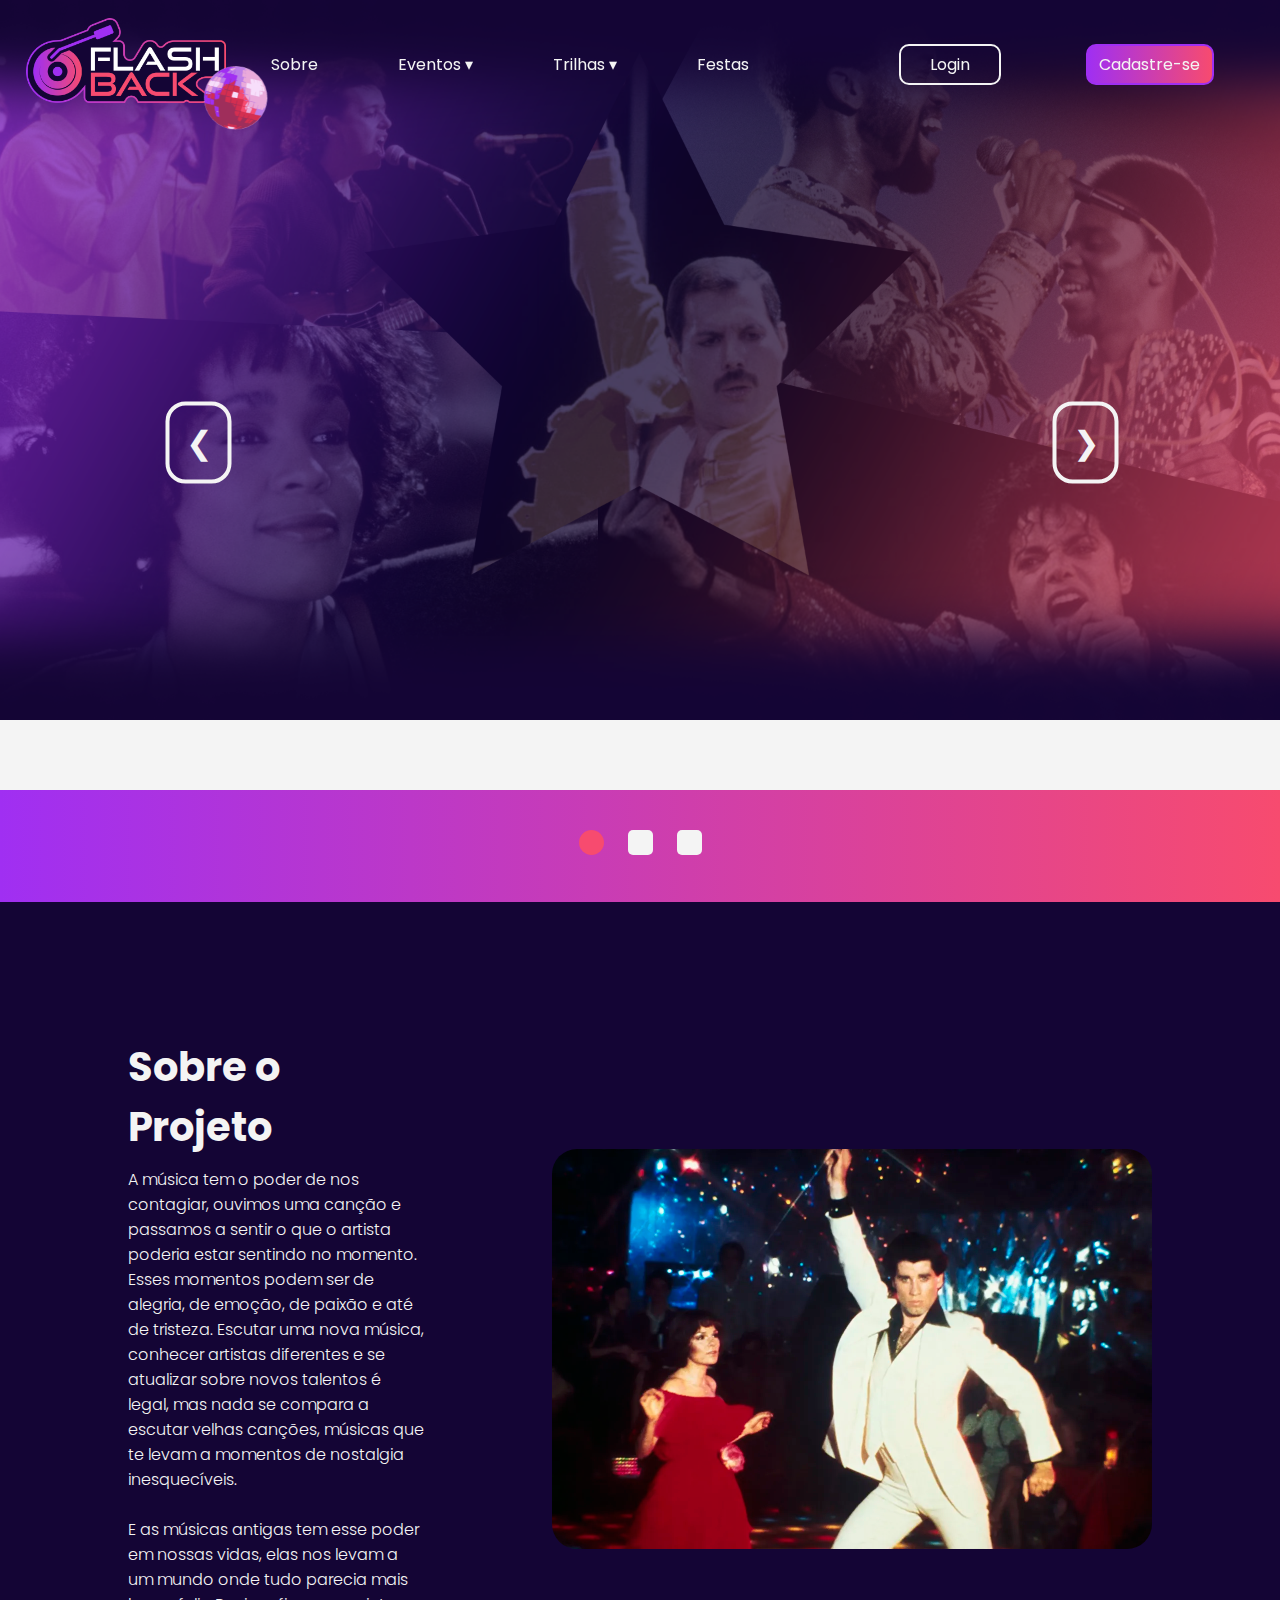
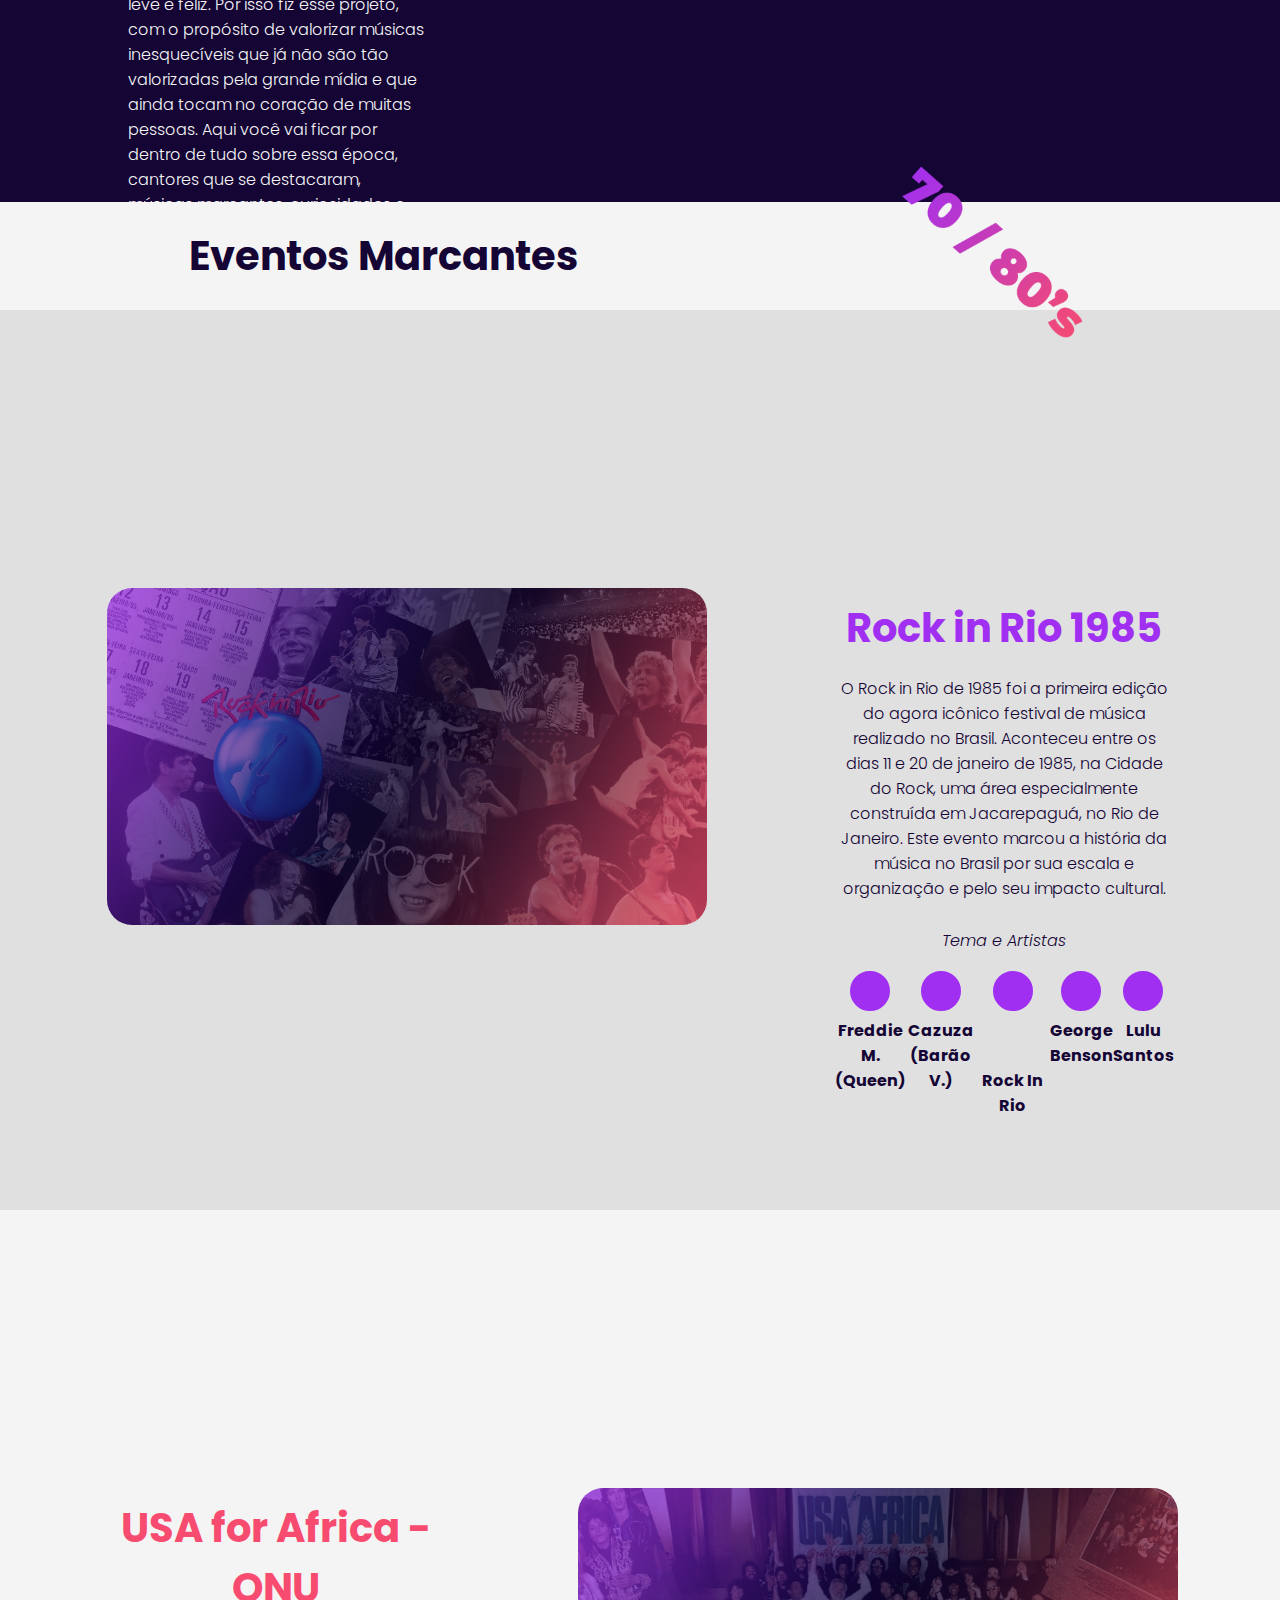
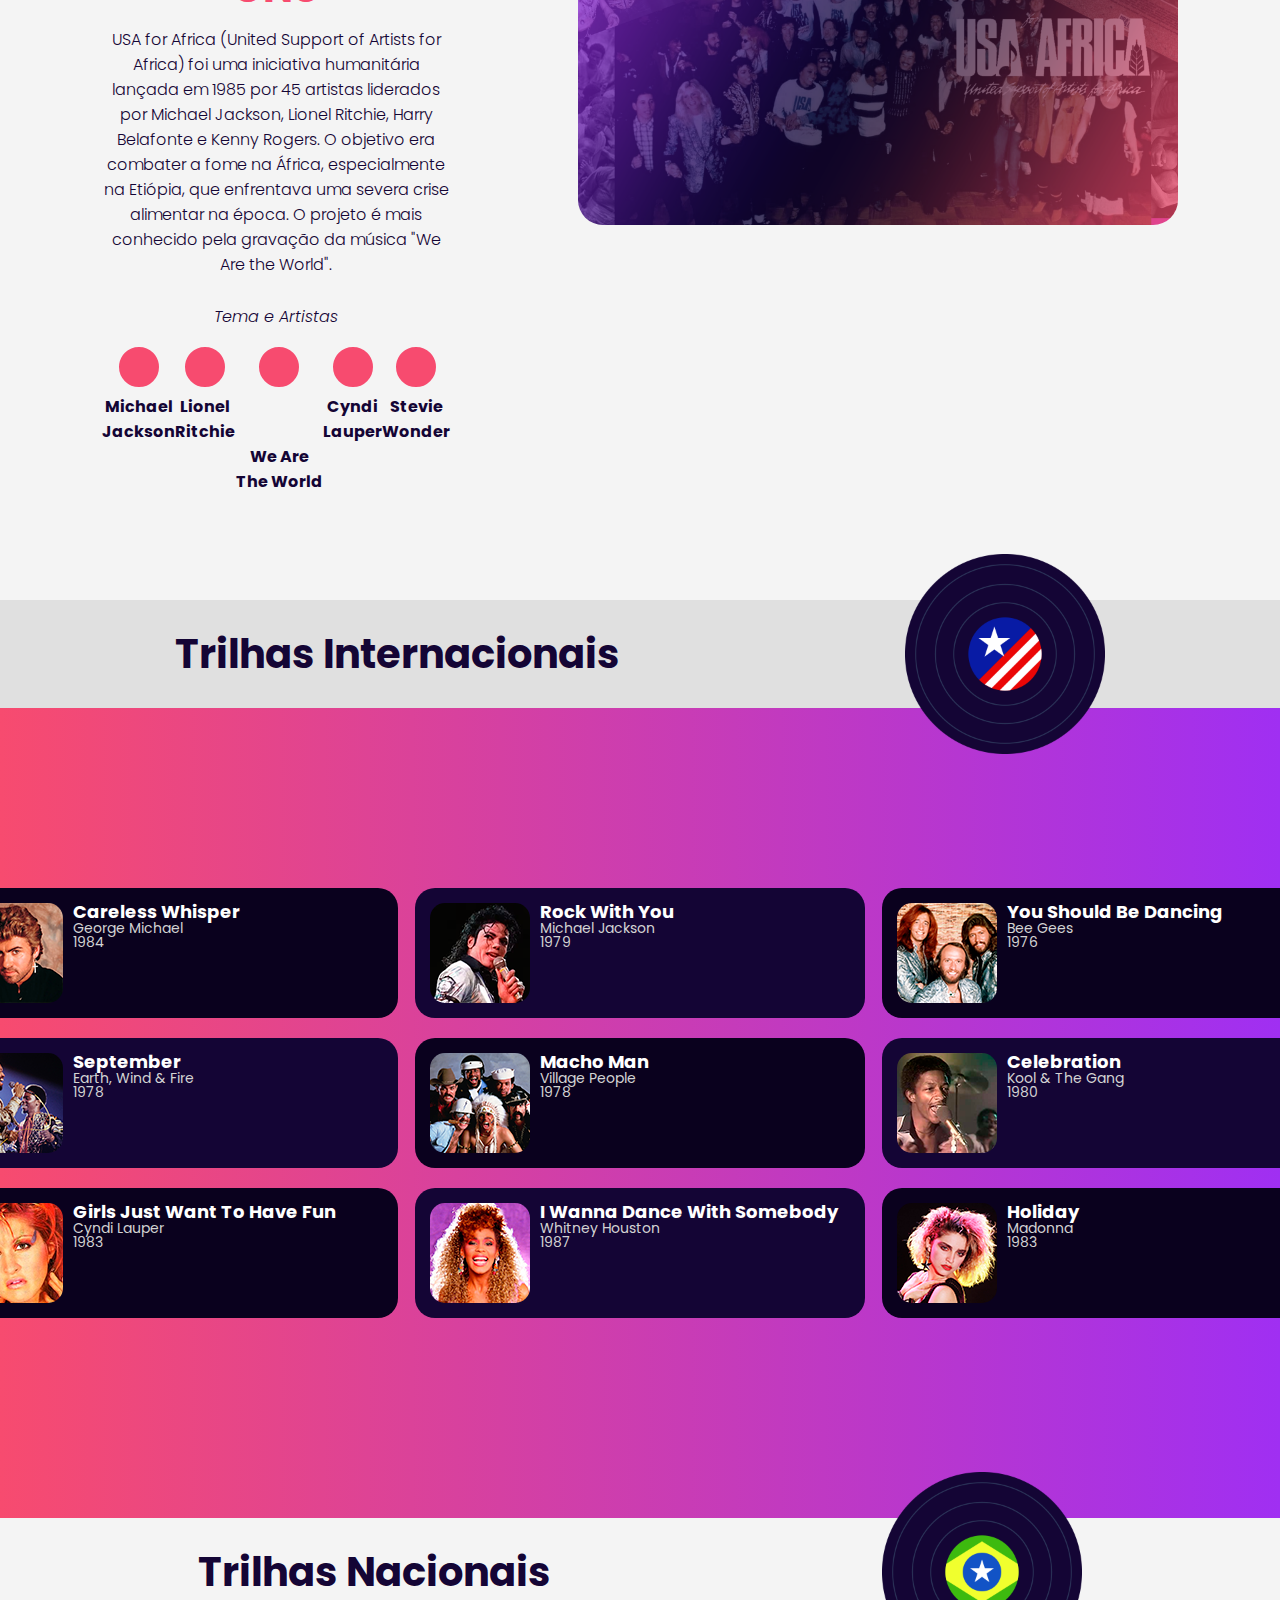
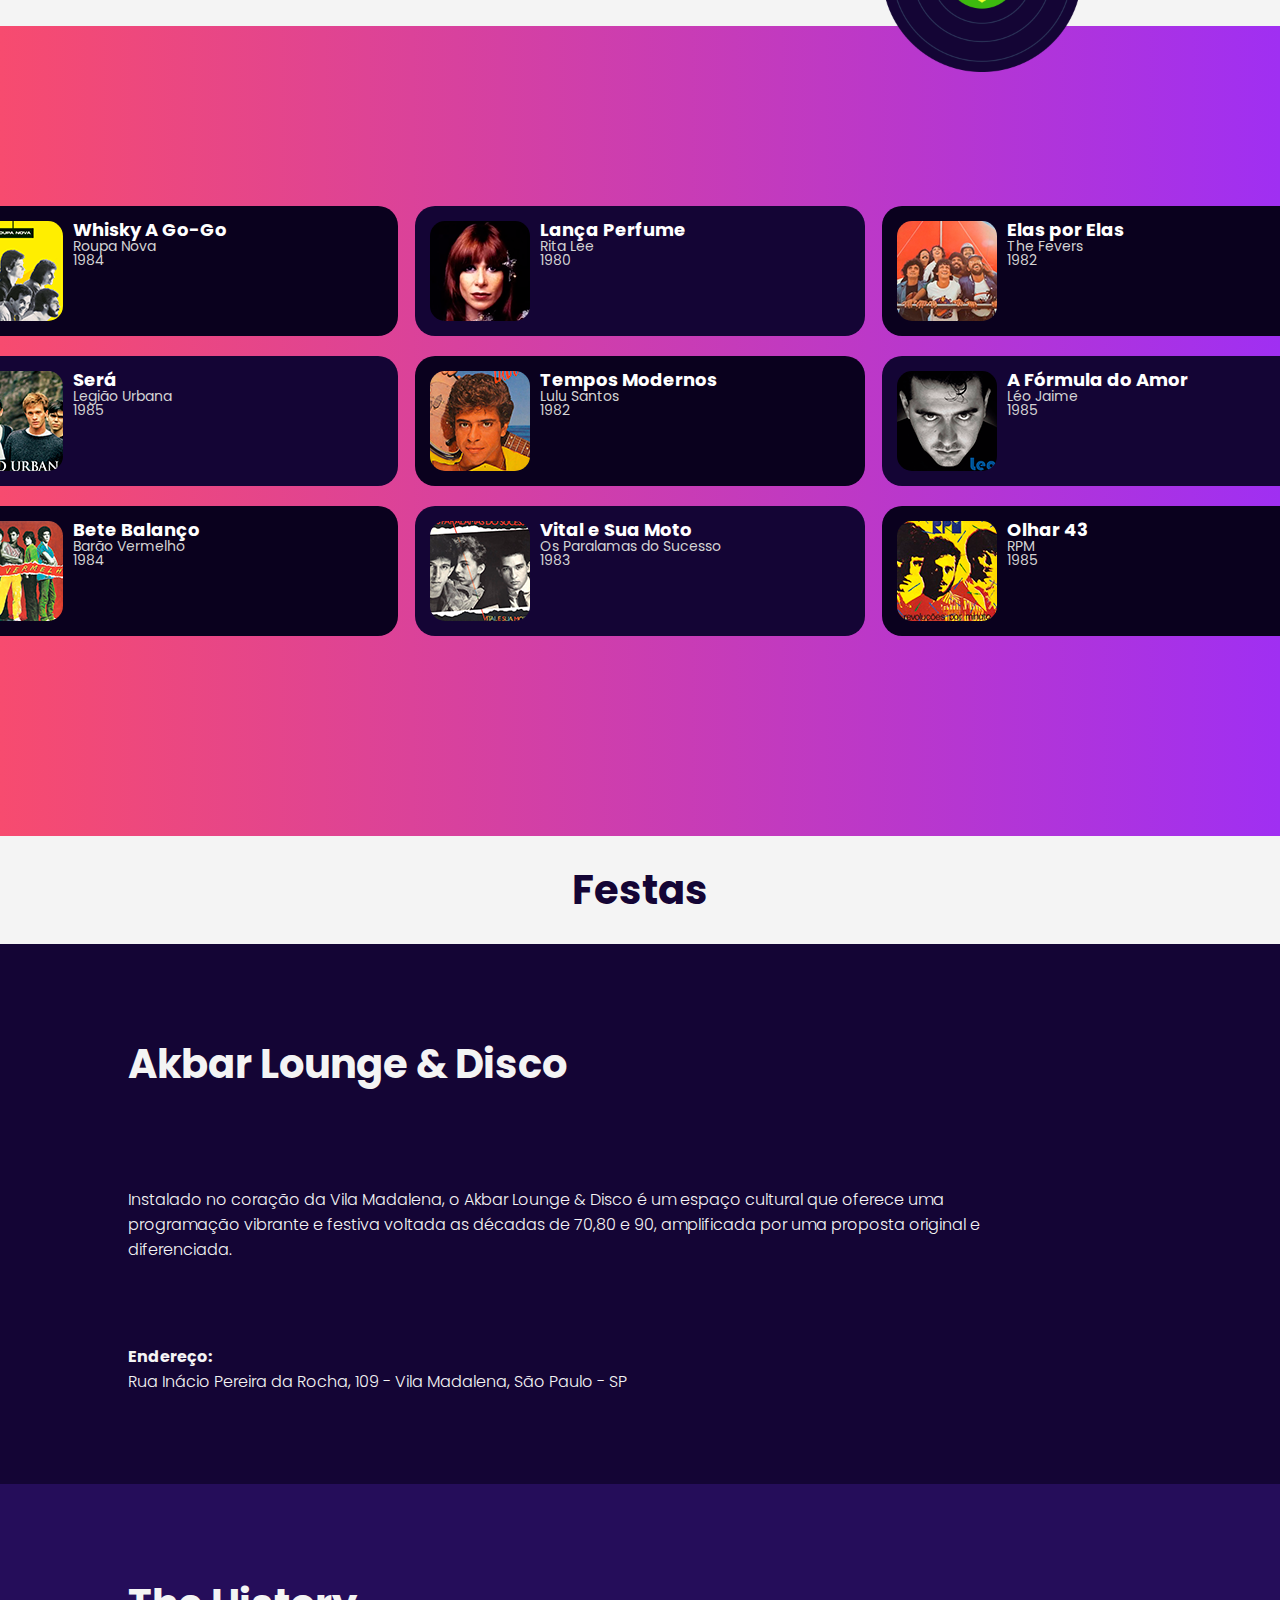
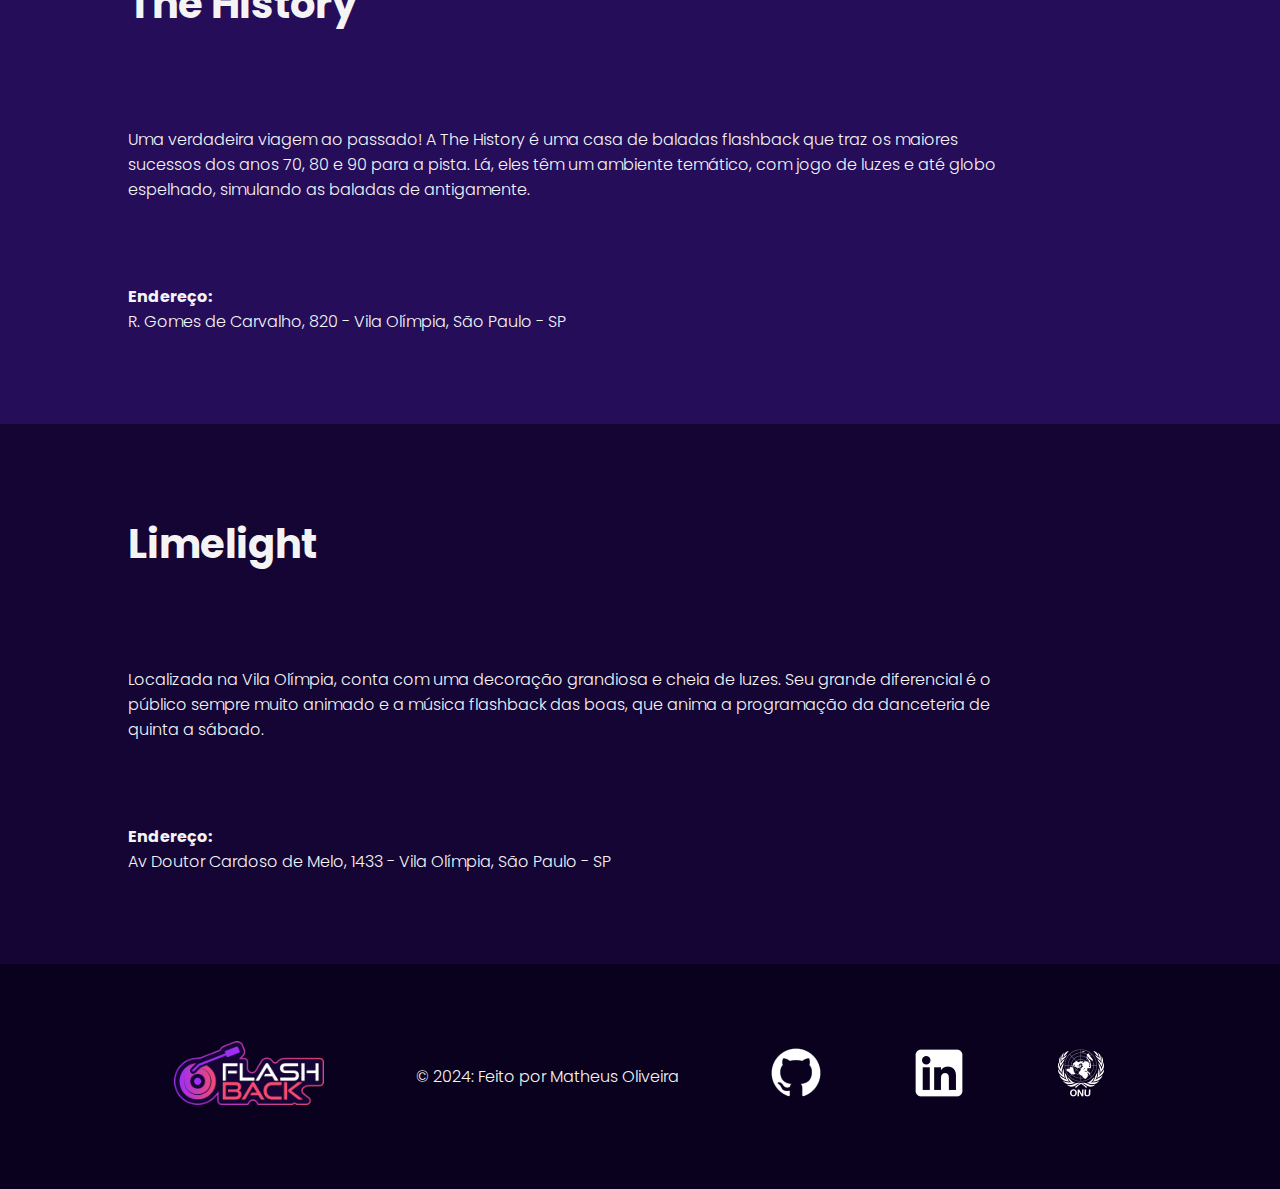
==== commit 98318d9c: "Mudar" ====
--- a/public/index.html
+++ b/public/index.html
@@ -597,6 +597,7 @@
     <section id="festas" class="festas1">
         <aside class="texto">
             <h1>Akbar Lounge & Disco</h1>
+            <p>Instalado no coração da Vila Madalena, o Akbar Lounge & Disco é um espaço cultural que oferece uma programação vibrante e festiva voltada as décadas de 70,80 e 90, amplificada por uma proposta original e diferenciada.</p>
             <h5>Endereço:<p>
                 Rua Inácio Pereira da Rocha, 109 - Vila Madalena, São Paulo - SP
             </p></h5>
@@ -612,6 +613,8 @@
     <section id="festas" class="festas2">
         <aside class="texto">
             <h1>The History</h1>
+            <p>Uma verdadeira viagem ao passado! A The History é uma casa de baladas flashback que traz os maiores sucessos dos anos 70, 80 e 90 para a pista.
+            Lá, eles têm um ambiente temático, com jogo de luzes e até globo espelhado, simulando as baladas de antigamente.</p>
             <h5>Endereço:<p>
                 R. Gomes de Carvalho, 820 - Vila Olímpia, São Paulo - SP
             </p></h5>
@@ -626,6 +629,7 @@
     <section id="festas" class="festas1">
         <aside class="texto">
             <h1>Limelight</h1>
+            <p>Localizada na Vila Olímpia, conta com uma decoração grandiosa e cheia de luzes. Seu grande diferencial é o público sempre muito animado e a música flashback das boas, que anima a programação da danceteria de quinta a sábado.</p>
             <h5>Endereço:<p>
                 Av Doutor Cardoso de Melo, 1433 - Vila Olímpia, São Paulo - SP
             </p></h5>
@@ -642,17 +646,19 @@
         (LINKS DE NAV / AGRADECIMENTO / LOGO)
     -->
     <footer id="footer">
+        
         <a href="#">
             <img style="width:150px" class="logo-flashback" src="./assets/img/logo-flashback.png" alt="">
         </a>
+        <p>© 2024: Feito por Matheus Oliveira</p>
         <a href="https://github.com/matheusressu" target="_blank">
-            <img style="width:60px" src="./assets/img/git-hub.png" alt="">
+            <img style="width:50px" src="./assets/img/git-hub.png" alt="">
         </a>
         <a href="https://www.linkedin.com/in/matheus-oliveira-129a312b5/" target="_blank">
-            <img style="width:60px" src="./assets/img/linkedin.png" alt="">
+            <img style="width:50px" src="./assets/img/linkedin.png" alt="">
         </a>
         <a href="https://brasil.un.org/pt-br/sdgs/2" target="_blank">
-            <img style="width:60px" src="./assets/img/onu.png" alt="">
+            <img style="width:50px" src="./assets/img/onu.png" alt="">
         </a>
         
 
--- a/public/css/index.css
+++ b/public/css/index.css
@@ -641,7 +641,7 @@
 }
 
 #footer {
-    height: 15vh;
+    height: 25vh;
     padding: 0 10%;
     background-color:  #0a011e;
     background-position: center;
@@ -672,6 +672,7 @@
 }
 
 
+
 #div_btns {
     display: flex;
     width: 400px;
@@ -729,10 +730,11 @@
     display: flex;
     justify-content: center;
     align-items: center;
+
     aside {
         color:#f4f4f4;
         width: 100vw;
-        height: 20vh;
+        height: 40vh;
         display: flex;
         flex-direction: column;
         justify-content: space-between;
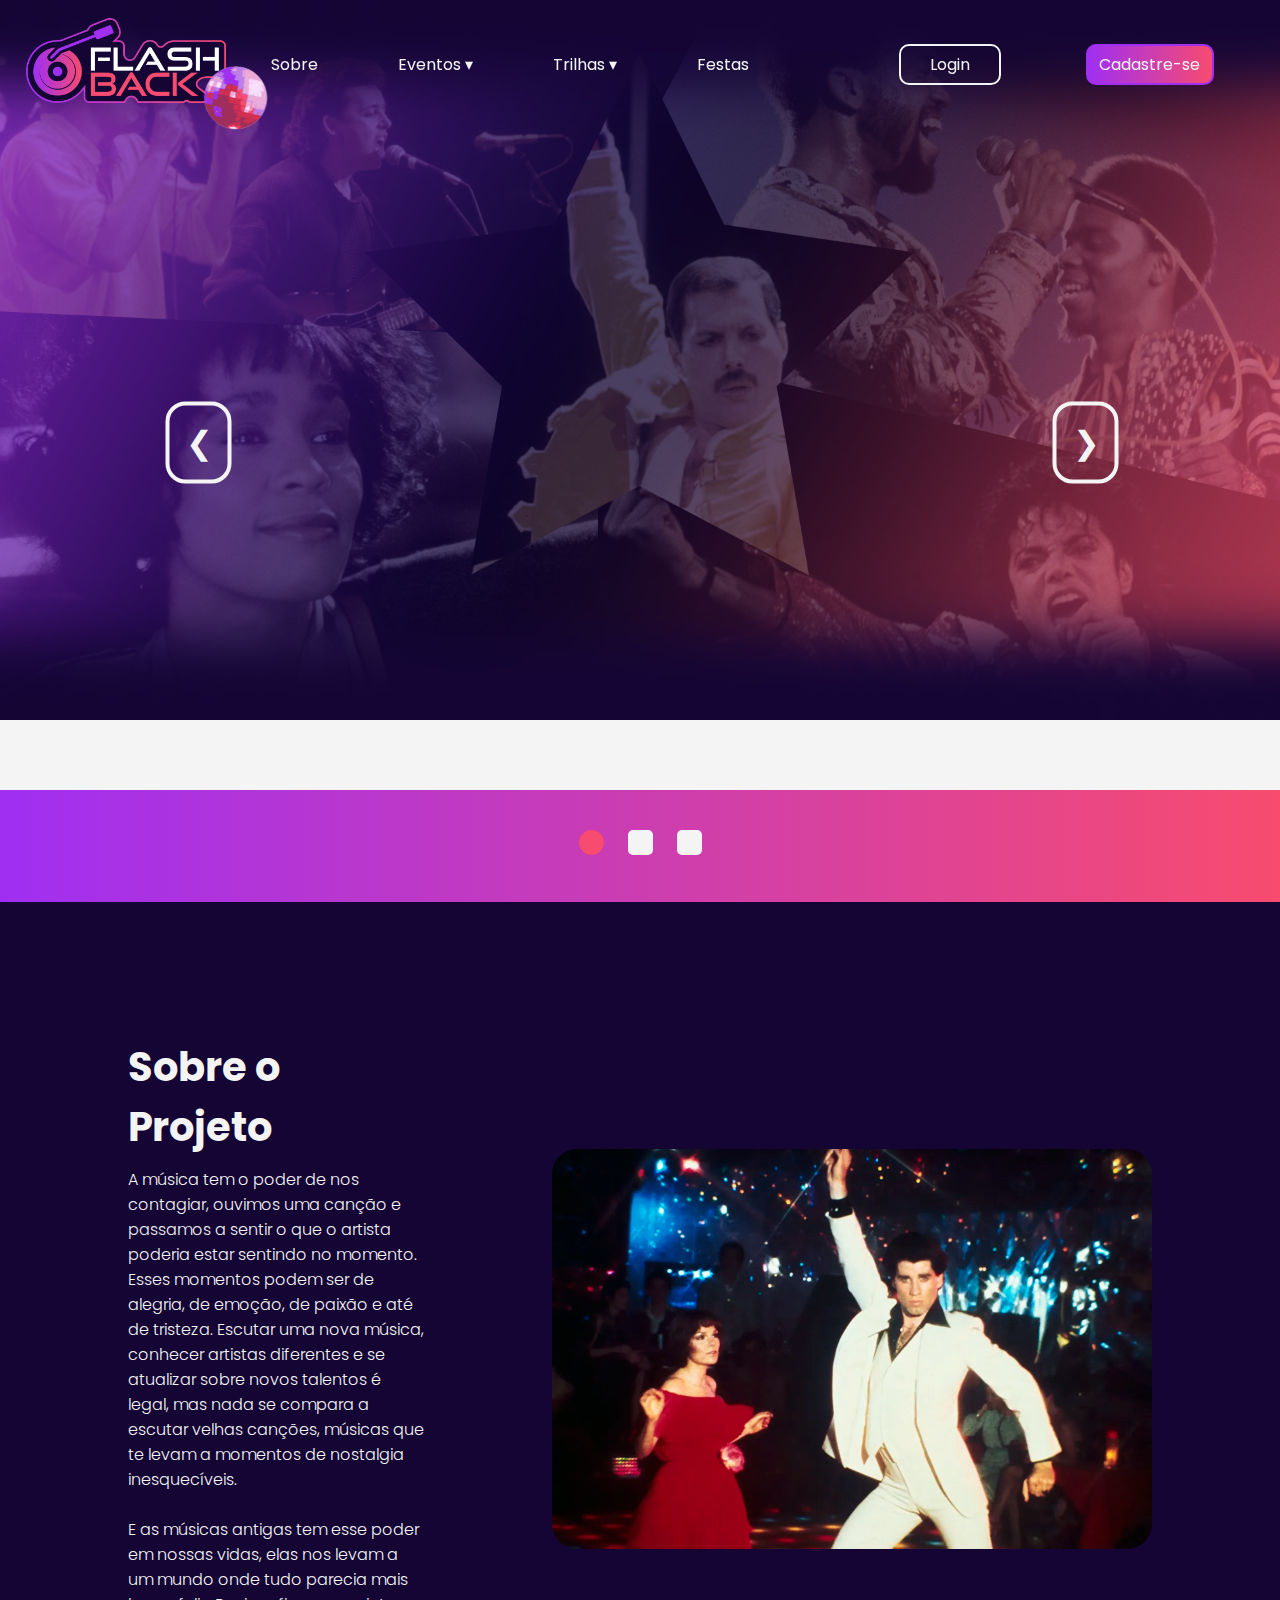
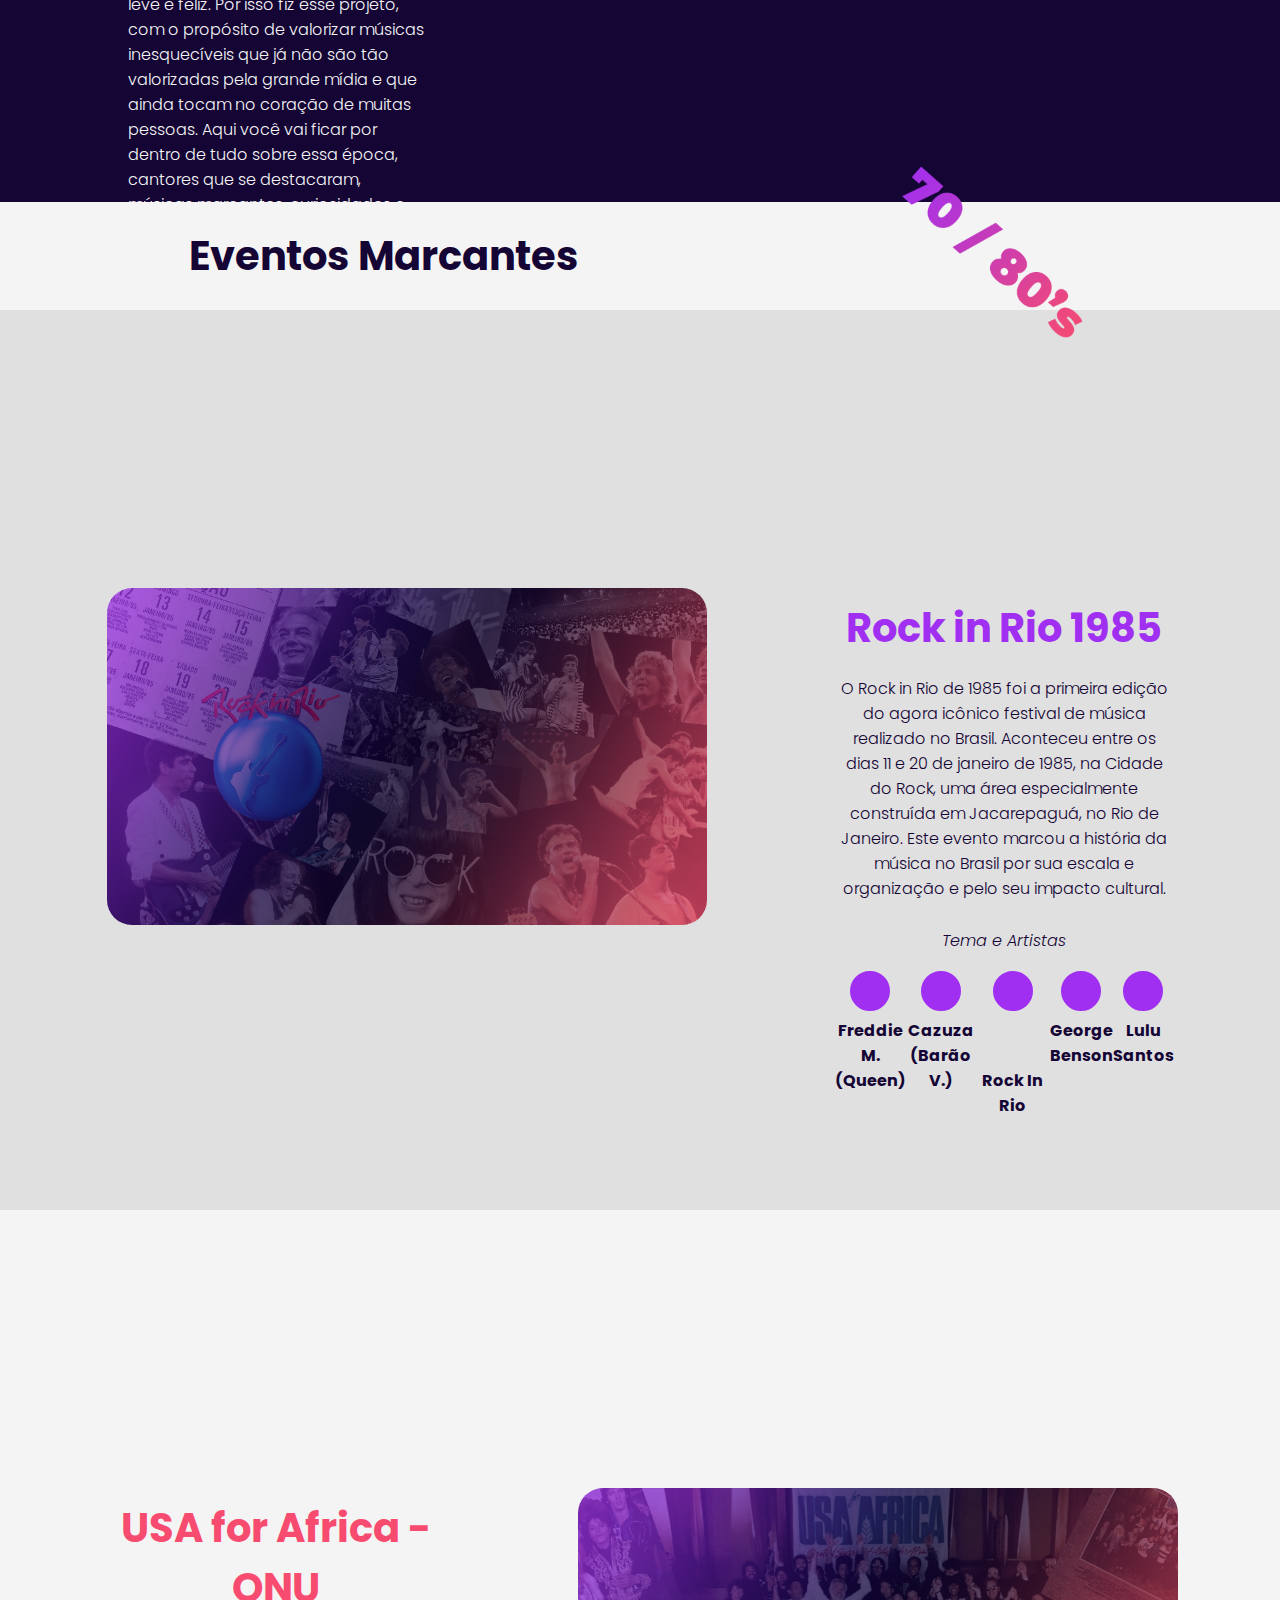
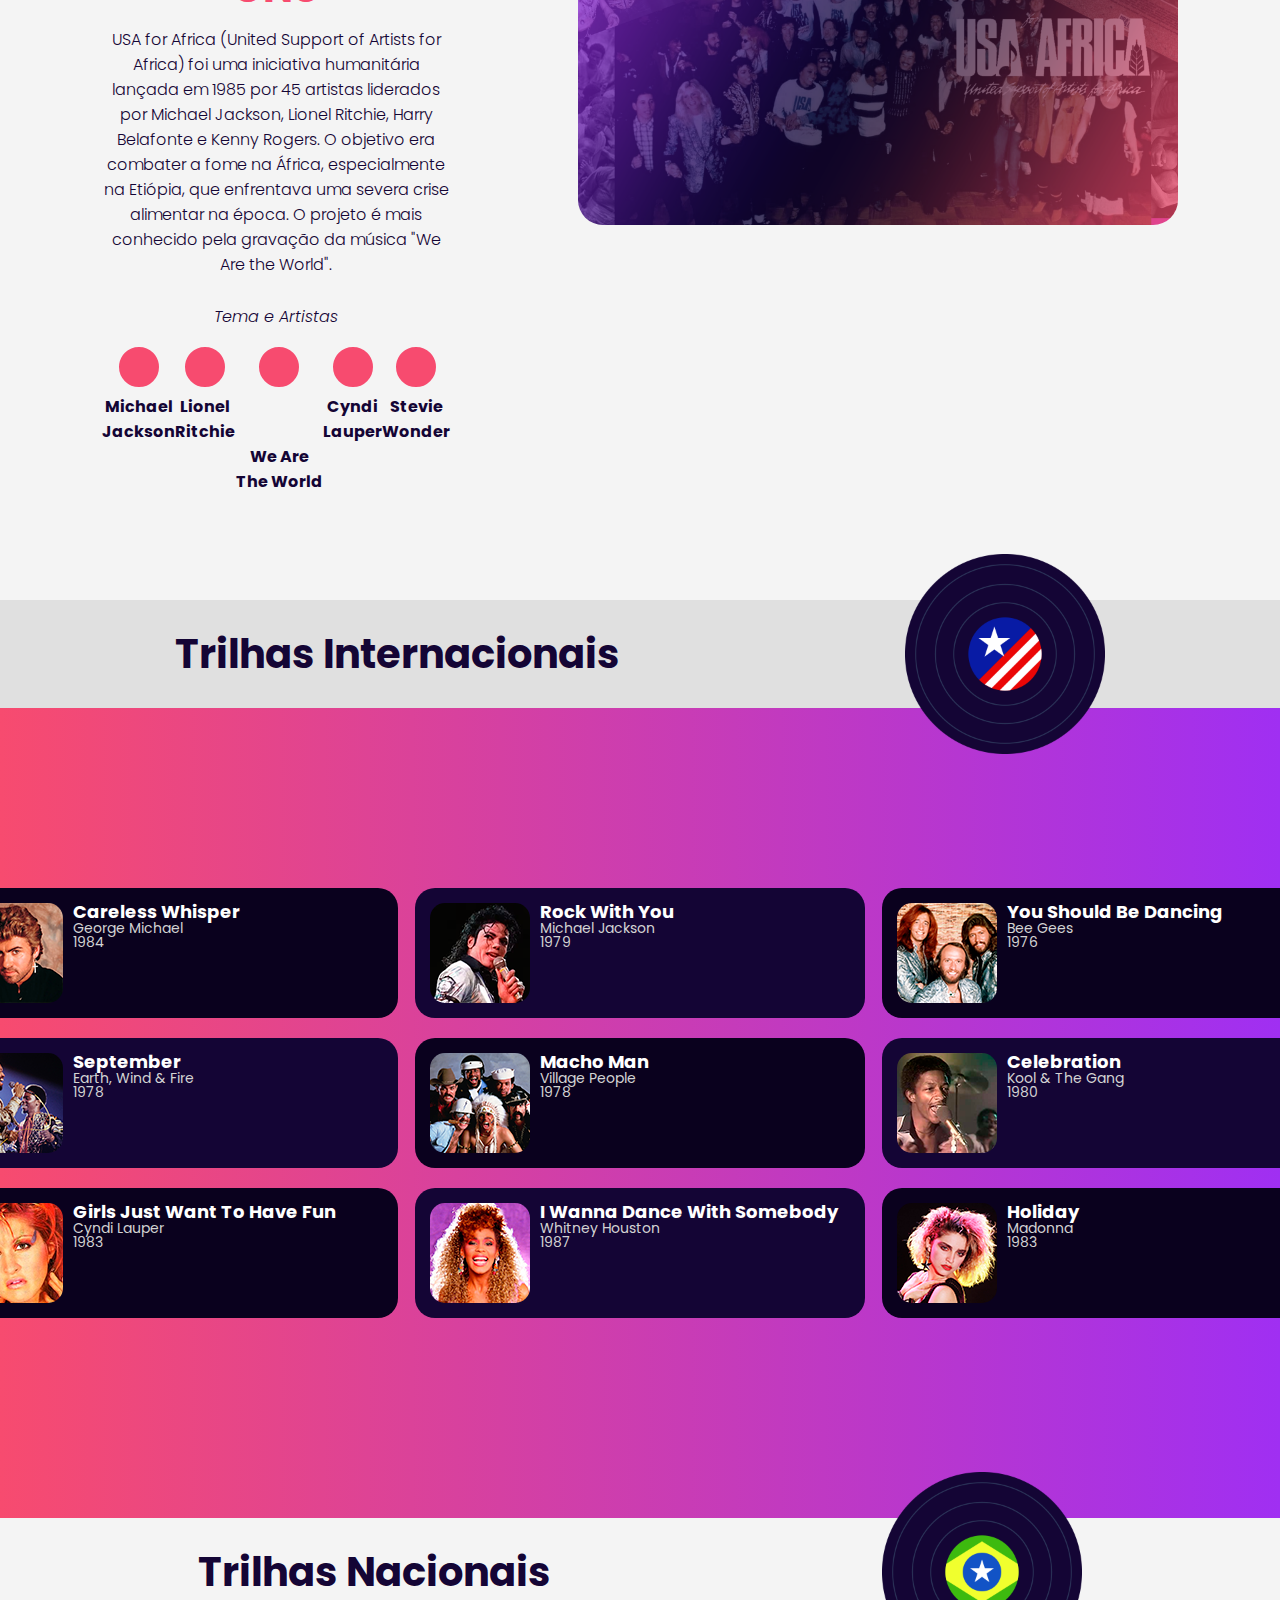
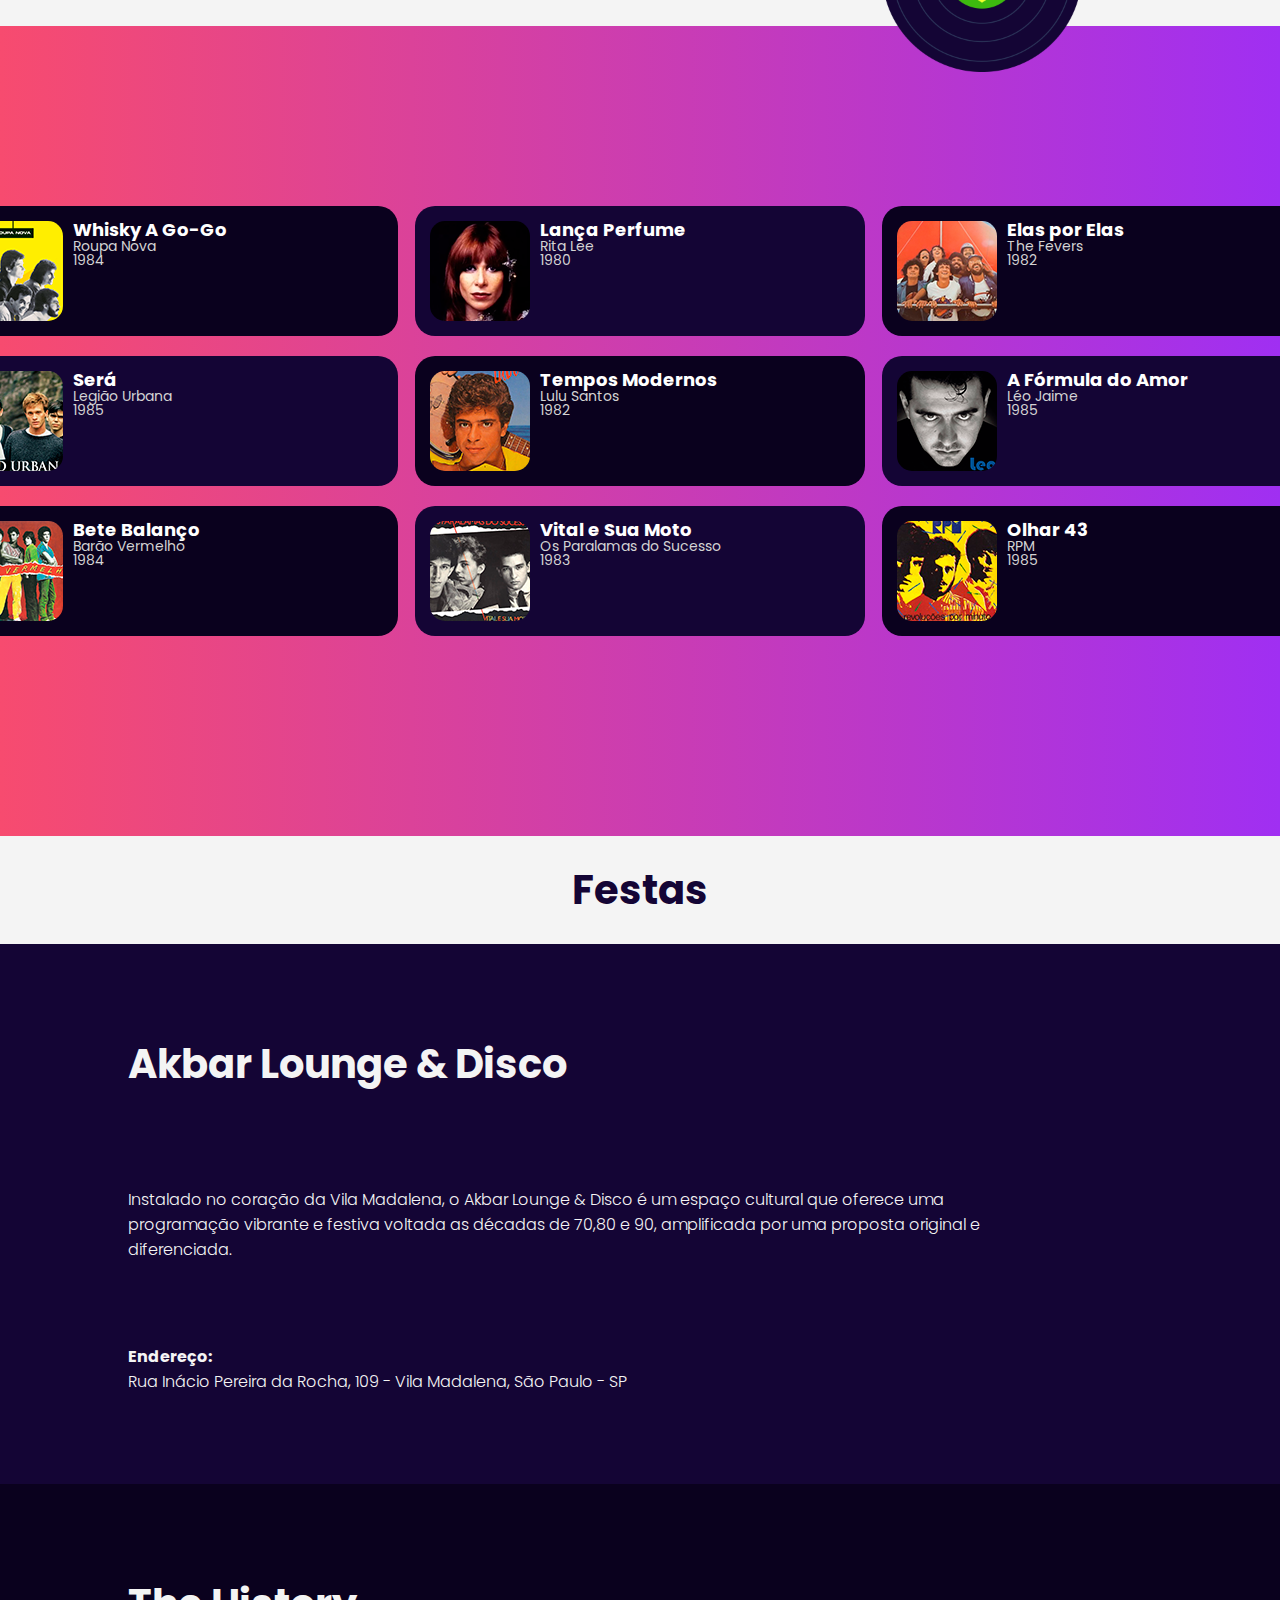
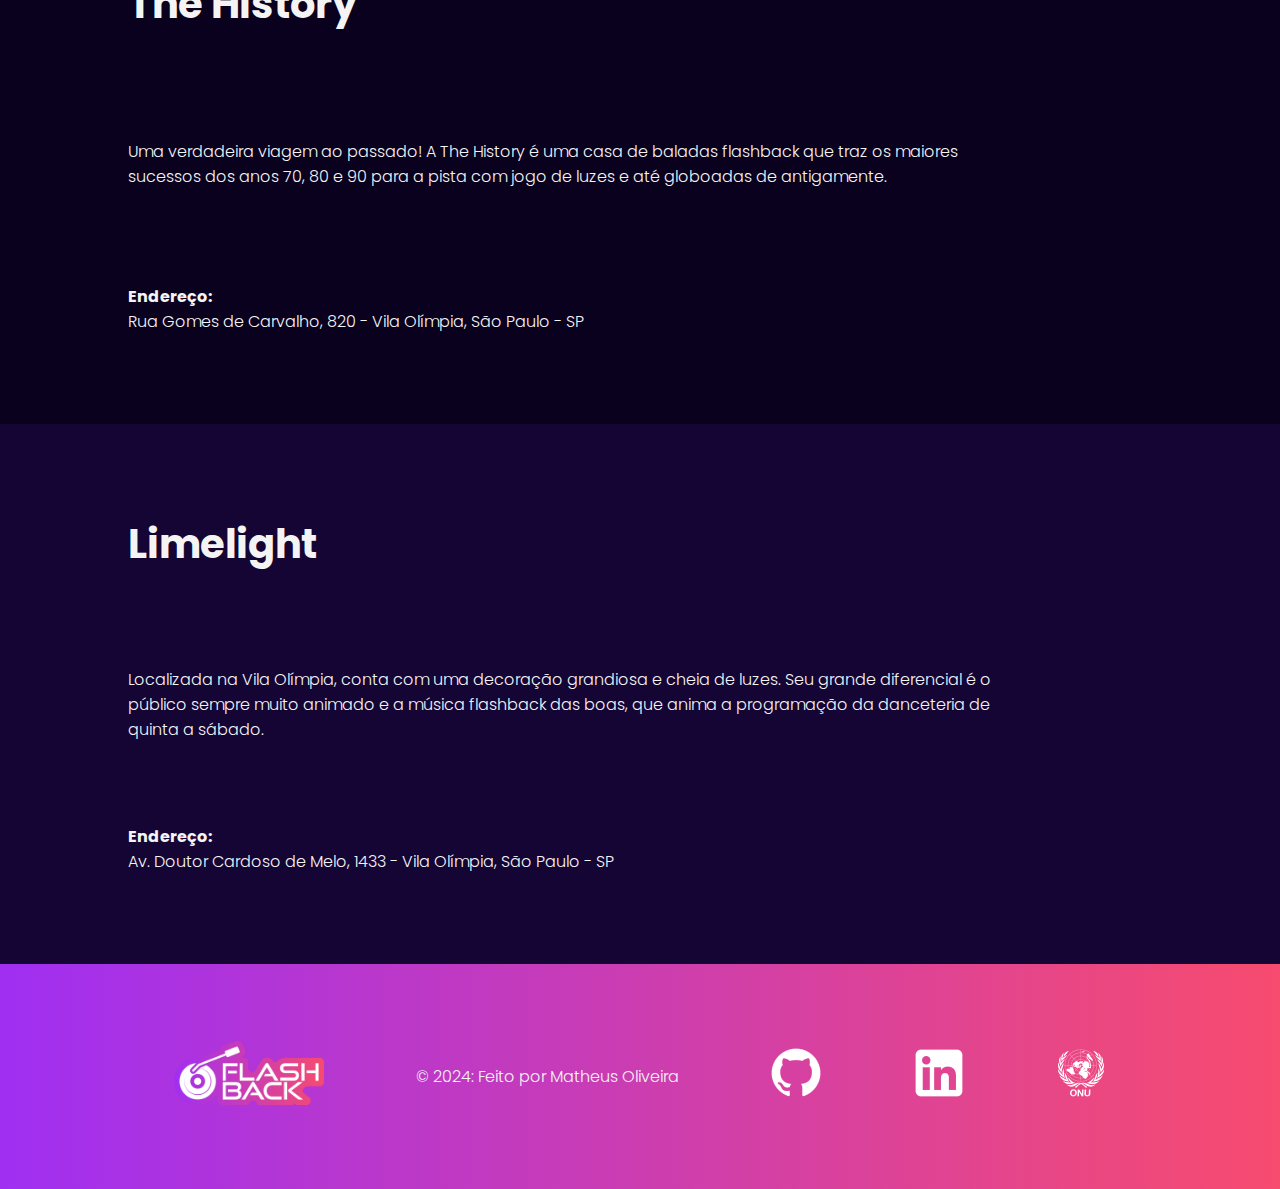
==== commit 01ccecaf: "Mudei" ====
--- a/public/index.html
+++ b/public/index.html
@@ -613,10 +613,10 @@
     <section id="festas" class="festas2">
         <aside class="texto">
             <h1>The History</h1>
-            <p>Uma verdadeira viagem ao passado! A The History é uma casa de baladas flashback que traz os maiores sucessos dos anos 70, 80 e 90 para a pista.
-            Lá, eles têm um ambiente temático, com jogo de luzes e até globo espelhado, simulando as baladas de antigamente.</p>
+            <p>Uma verdadeira viagem ao passado! A The History é uma casa de baladas flashback que traz os maiores sucessos dos anos 70, 80 e 90 para a pista com jogo de luzes e até globoadas de antigamente.
+            </p>
             <h5>Endereço:<p>
-                R. Gomes de Carvalho, 820 - Vila Olímpia, São Paulo - SP
+                Rua Gomes de Carvalho, 820 - Vila Olímpia, São Paulo - SP
             </p></h5>
             <!-- <button class="btn2 btn-pai">
                 Saiba Mais
@@ -631,7 +631,7 @@
             <h1>Limelight</h1>
             <p>Localizada na Vila Olímpia, conta com uma decoração grandiosa e cheia de luzes. Seu grande diferencial é o público sempre muito animado e a música flashback das boas, que anima a programação da danceteria de quinta a sábado.</p>
             <h5>Endereço:<p>
-                Av Doutor Cardoso de Melo, 1433 - Vila Olímpia, São Paulo - SP
+                Av. Doutor Cardoso de Melo, 1433 - Vila Olímpia, São Paulo - SP
             </p></h5>
             <!-- <button class="btn2 btn-pai">
                 Saiba Mais
@@ -648,7 +648,7 @@
     <footer id="footer">
         
         <a href="#">
-            <img style="width:150px" class="logo-flashback" src="./assets/img/logo-flashback.png" alt="">
+            <img style="width:150px" class="logo-flashback" src="./assets/img/logo-flashback-2.png" alt="">
         </a>
         <p>© 2024: Feito por Matheus Oliveira</p>
         <a href="https://github.com/matheusressu" target="_blank">
--- a/public/css/index.css
+++ b/public/css/index.css
@@ -643,7 +643,8 @@
 #footer {
     height: 25vh;
     padding: 0 10%;
-    background-color:  #0a011e;
+    /* background-color:  #0a011e; */
+    background: linear-gradient(to right, #a02ff2, #f74b6f);
     background-position: center;
     display: flex;
     justify-content: space-around;
@@ -687,7 +688,7 @@
     text-decoration: none;
 
     span {
-        background: linear-gradient(to right, #ddb5f9, #f3a1b3); /* Define o degradê de fundo */
+        background: linear-gradient(to right, #e8c9ff, #f5b1c0); /* Define o degradê de fundo */
         -webkit-background-clip: text; /* Define o recorte do texto para o degradê */
         -webkit-text-fill-color: transparent; /* Torna o texto transparente */
     }
@@ -760,6 +761,18 @@
     background-color: #140535;
 }
 .festas2 {
-    background-color: #250d5a;
-}
-
+    /* background-color: #f4f4f4; */
+    background-color: #0a011e;
+    /* background: linear-gradient(to left, #a02ff2, #f74b6f); */
+    /* aside {
+        h1 {
+            color: #140535;
+        }
+        p {
+            color: #140535;
+        }
+        h5 {
+            color: #140535;
+        }
+    } */
+}
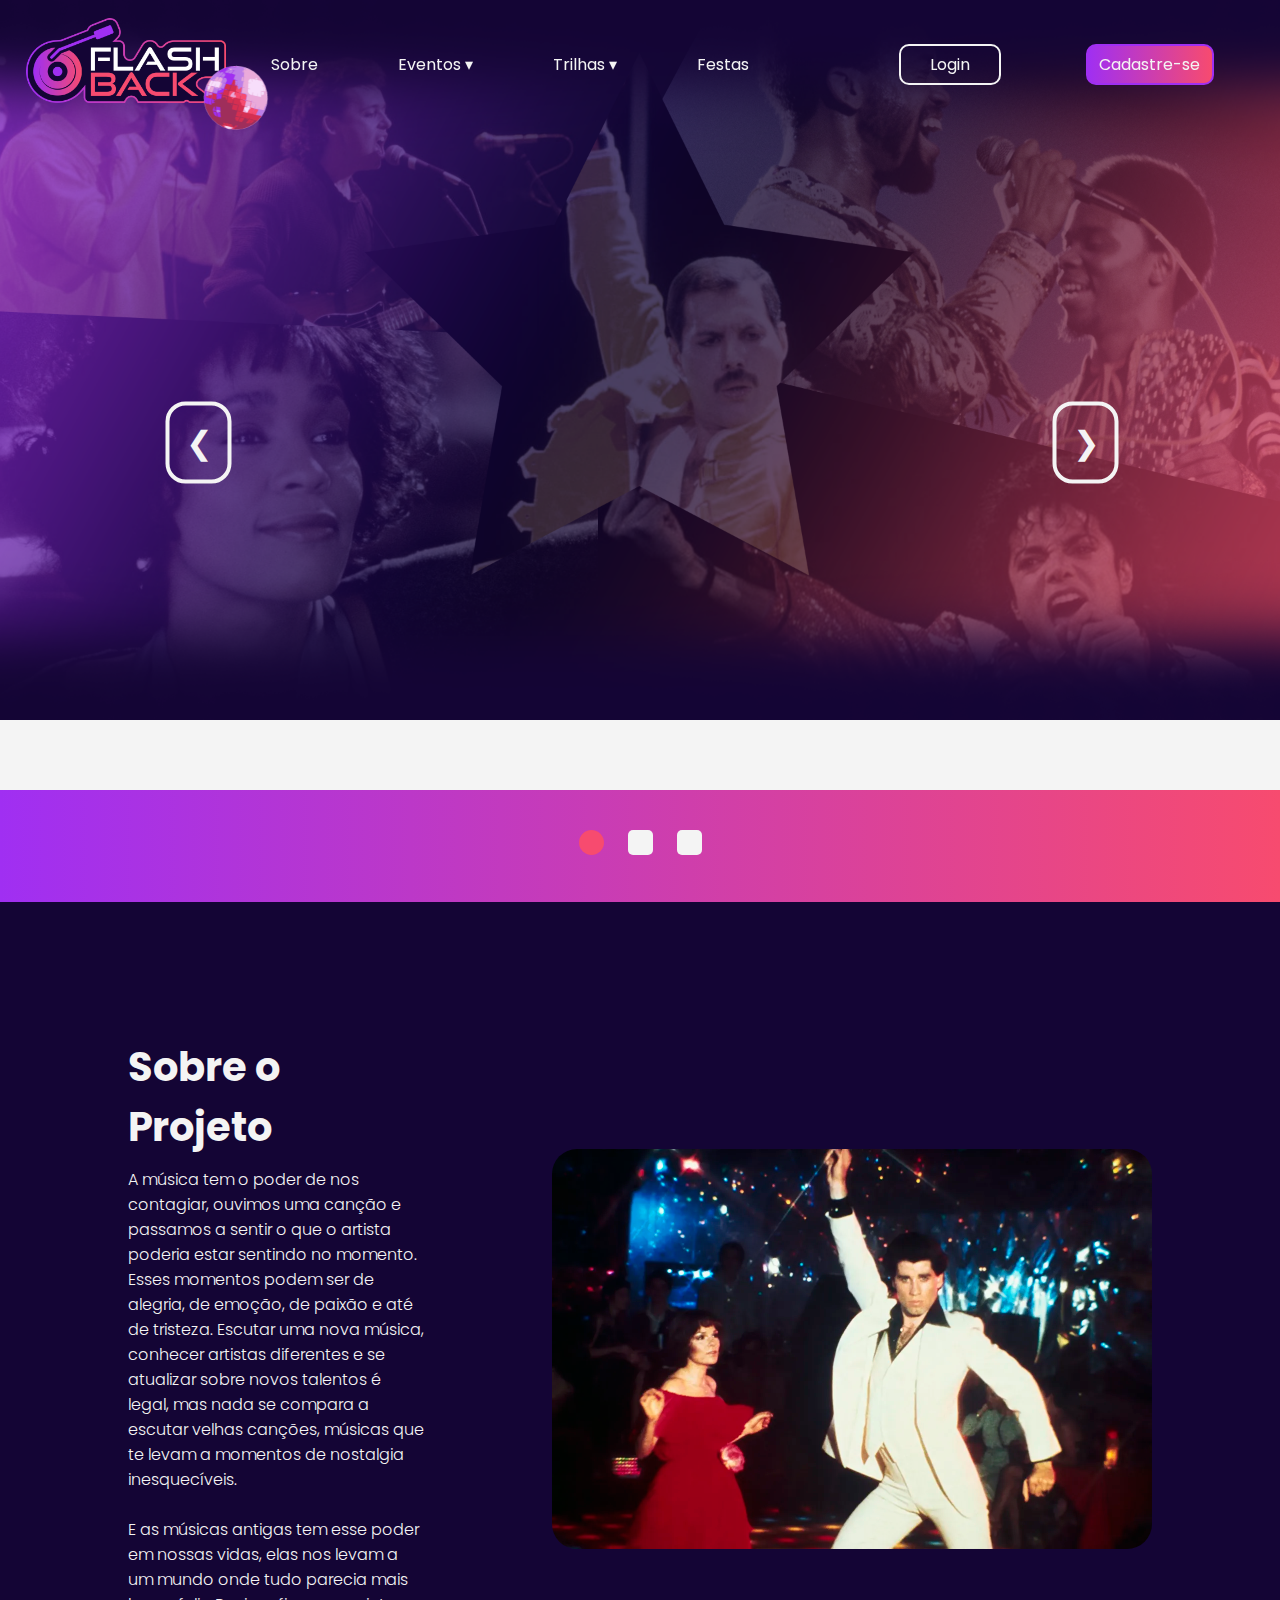
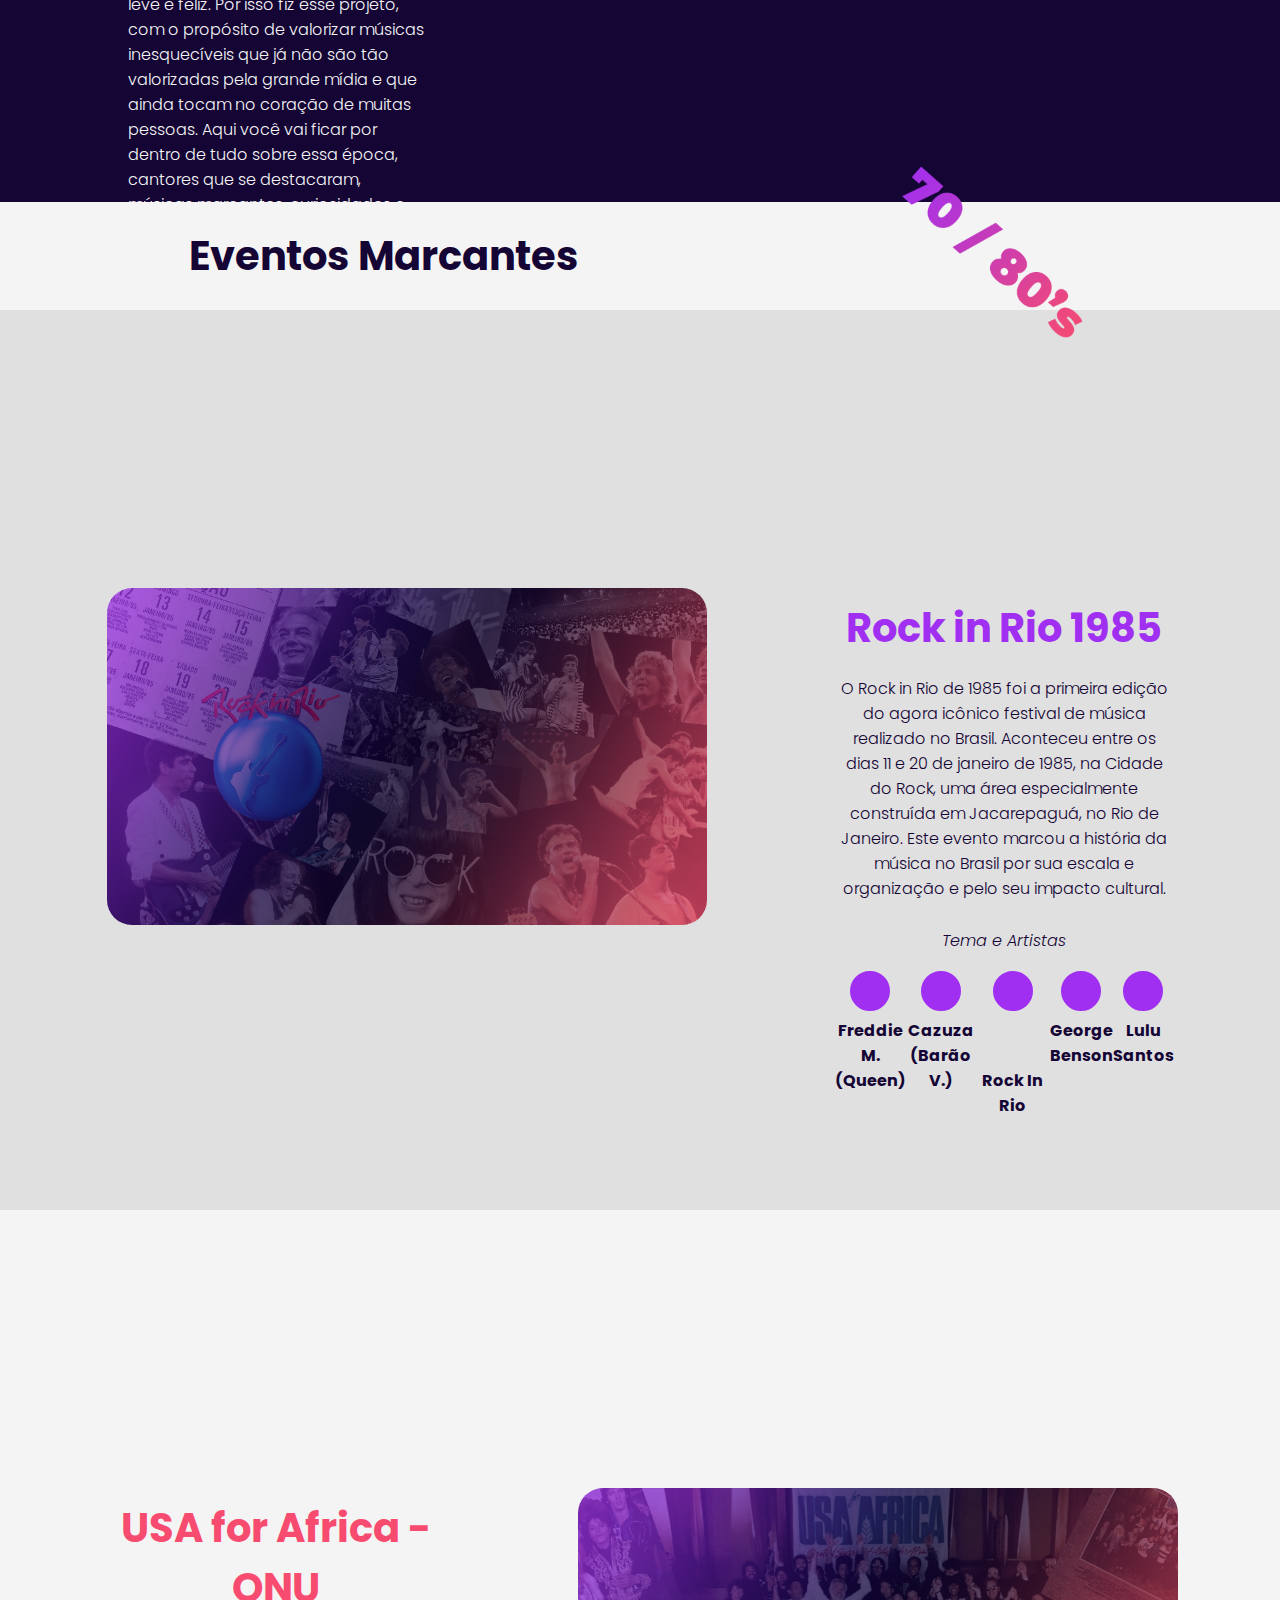
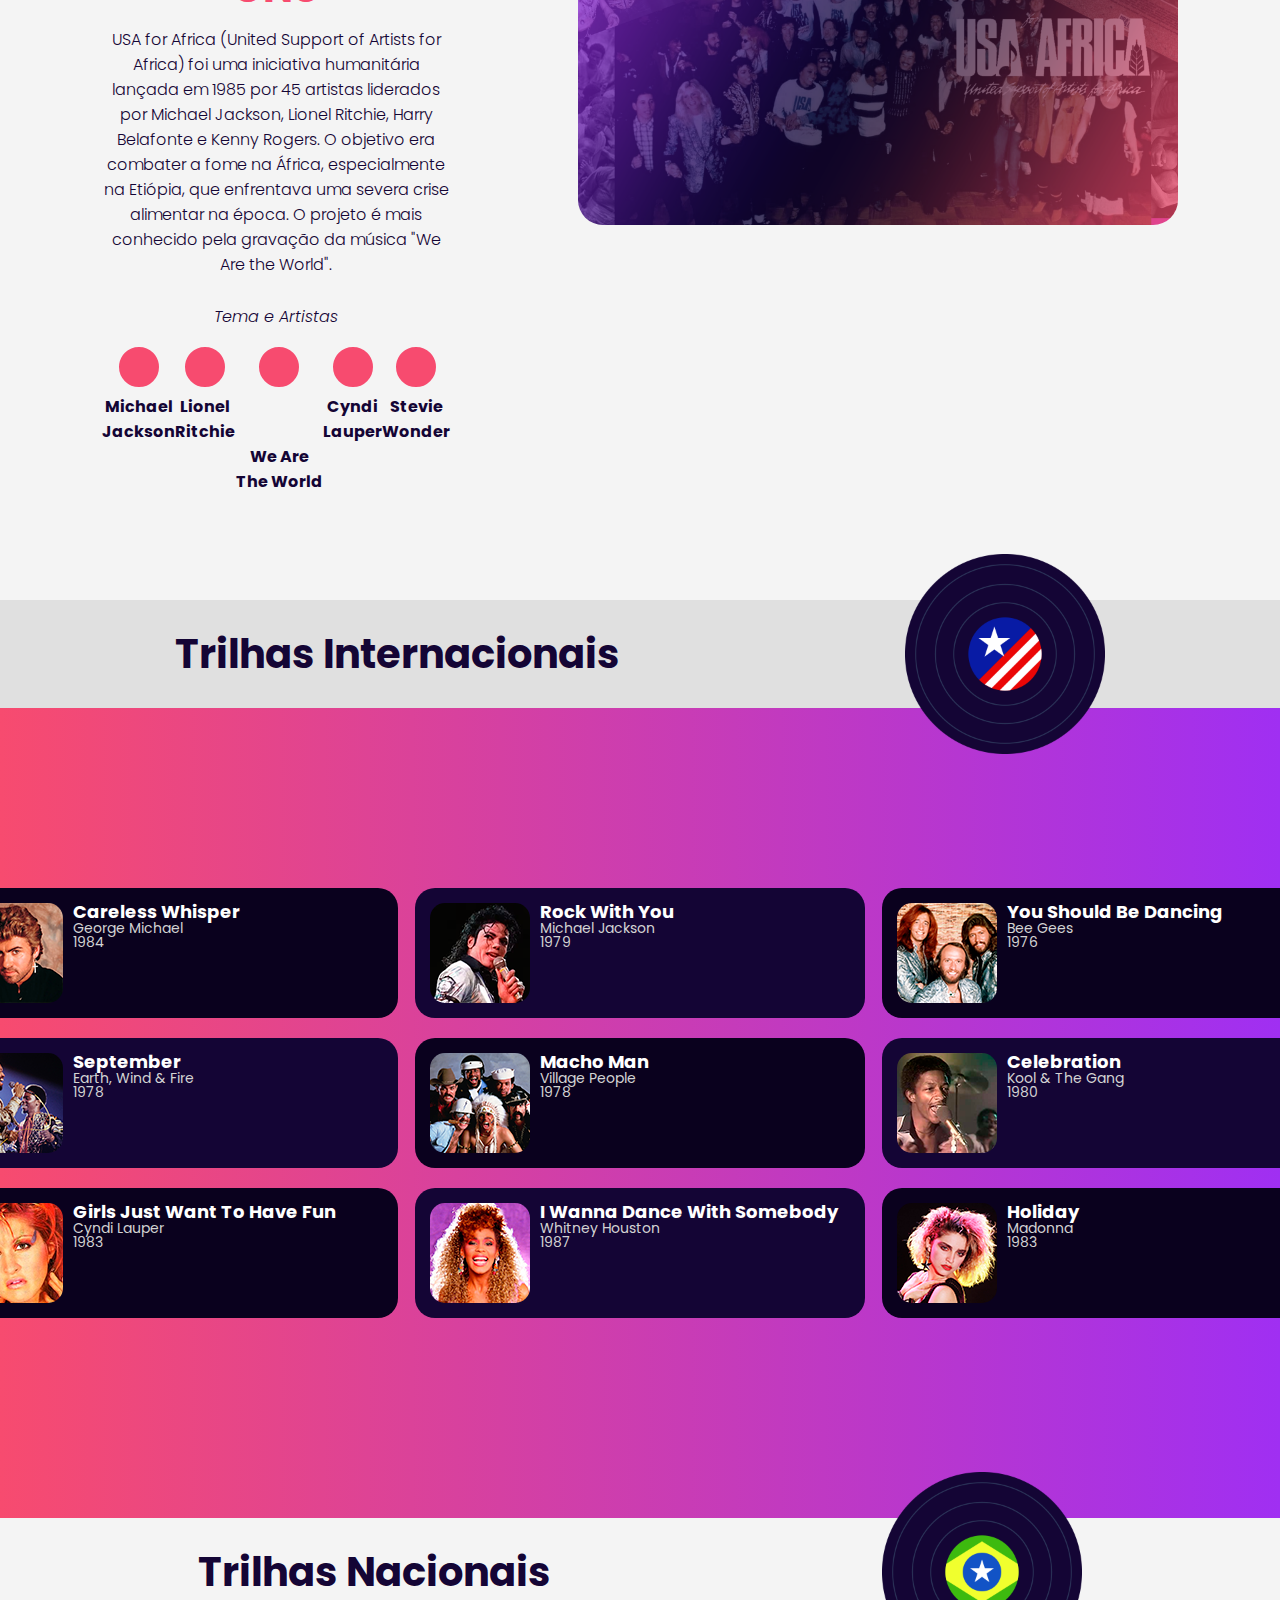
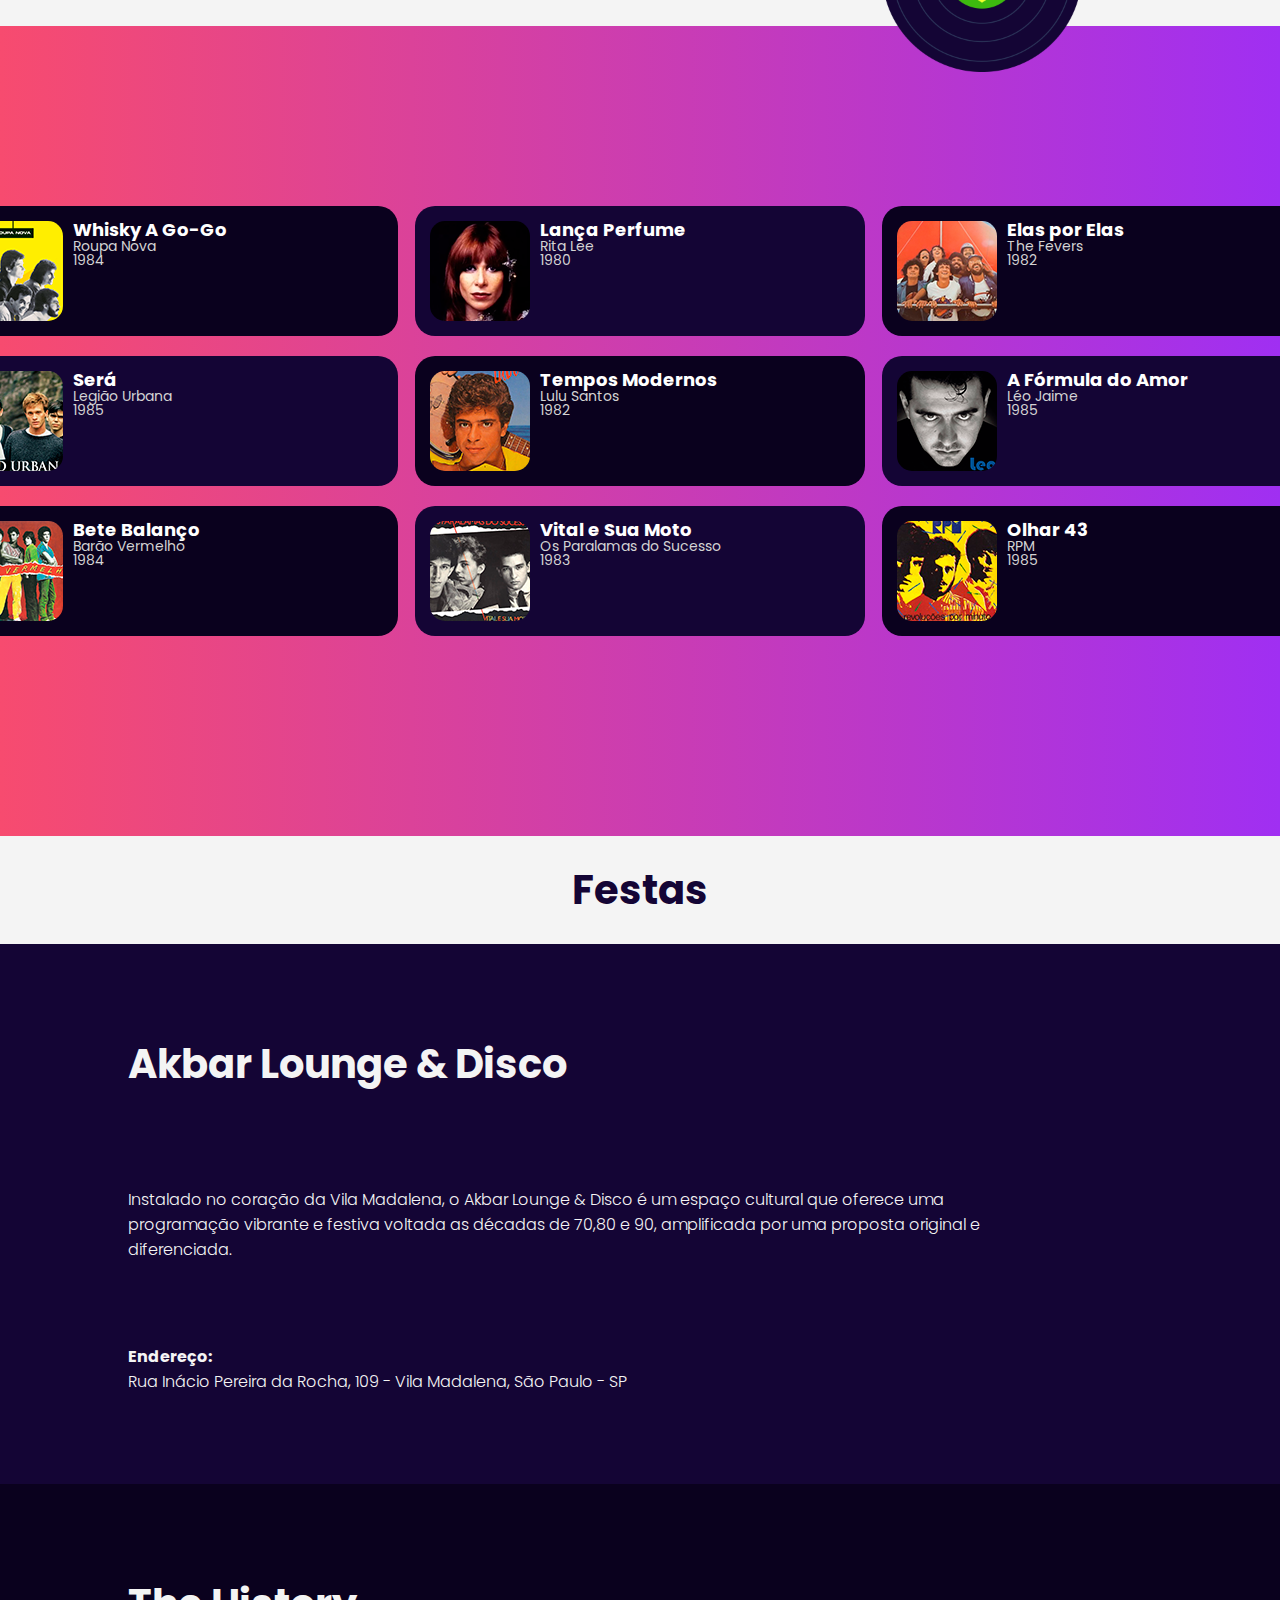
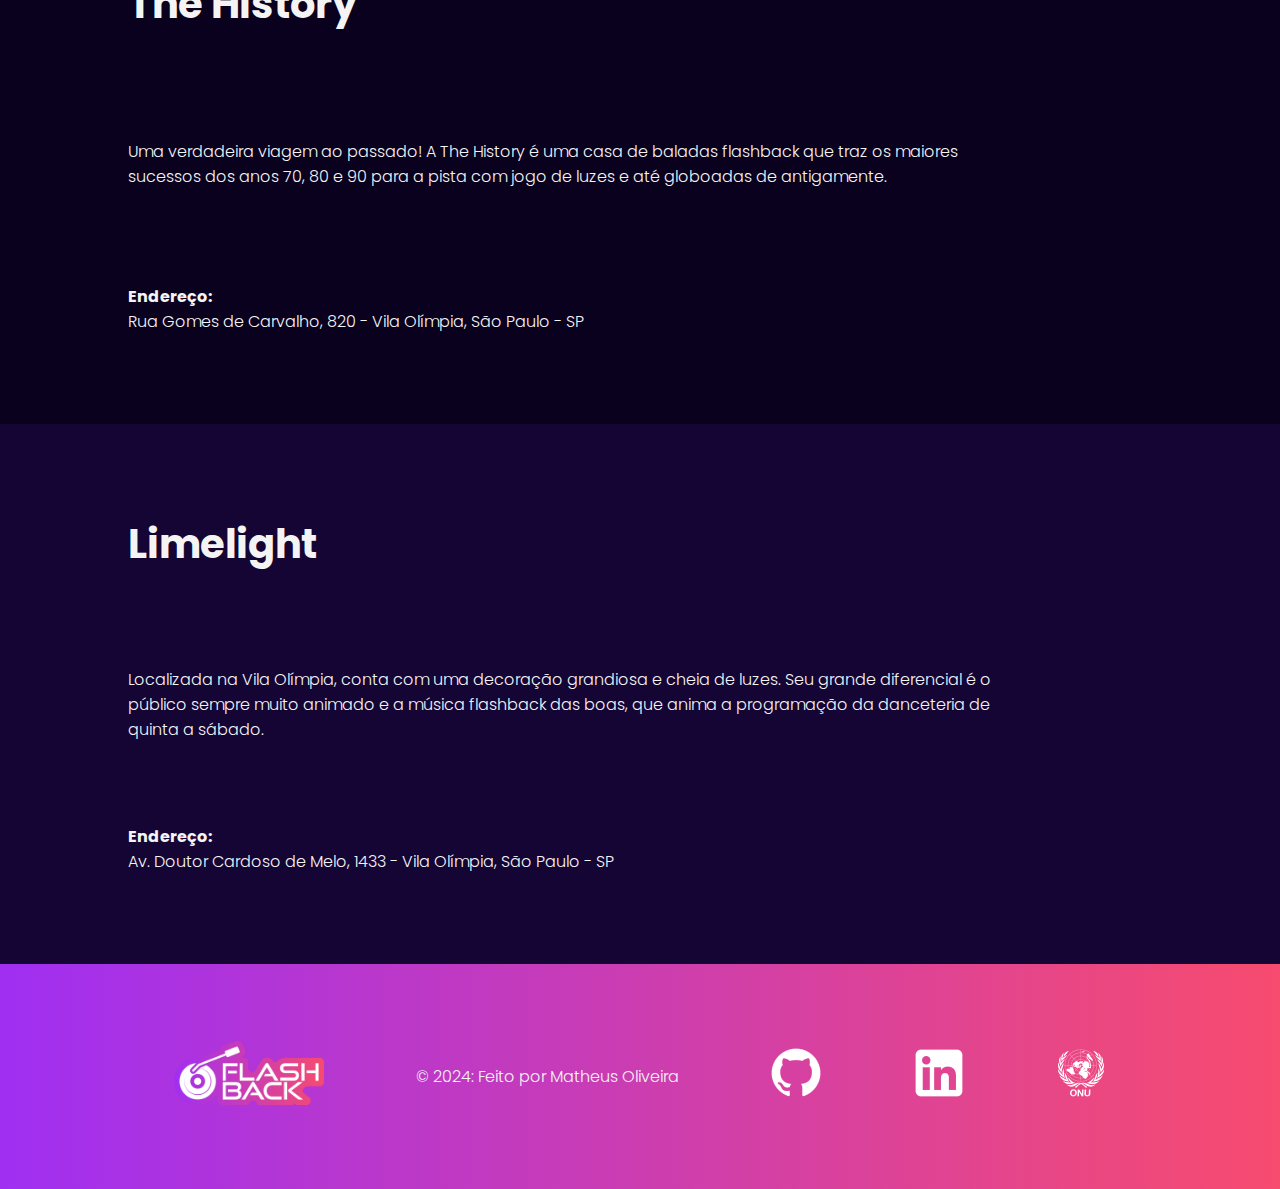
==== commit 0d367671: "Mudei" ====
--- a/public/index.html
+++ b/public/index.html
@@ -63,7 +63,7 @@
                     </a>
                 </div> 
                 <div id="div_usuario">
-                    <h5>Bem Vindo <span id="nome_usuario">Matheus</span></h5>
+                    <h5>Bem Vindo <span id="nome_usuario"></span></h5>
                     <img id="imagem_usuario" src="./assets/img/cazuza.png" class="" alt="">
                     <a href="./login.html" class="btn-cadastro" onclick="limparSessao()">
                         <h5 class="sair">Sair da Conta</h5>
@@ -654,7 +654,7 @@
         <a href="https://github.com/matheusressu" target="_blank">
             <img style="width:50px" src="./assets/img/git-hub.png" alt="">
         </a>
-        <a href="https://www.linkedin.com/in/matheus-oliveira-129a312b5/" target="_blank">
+        <a href="https://www.linkedin.com/in/matheus-sptech-847387301/" target="_blank">
             <img style="width:50px" src="./assets/img/linkedin.png" alt="">
         </a>
         <a href="https://brasil.un.org/pt-br/sdgs/2" target="_blank">
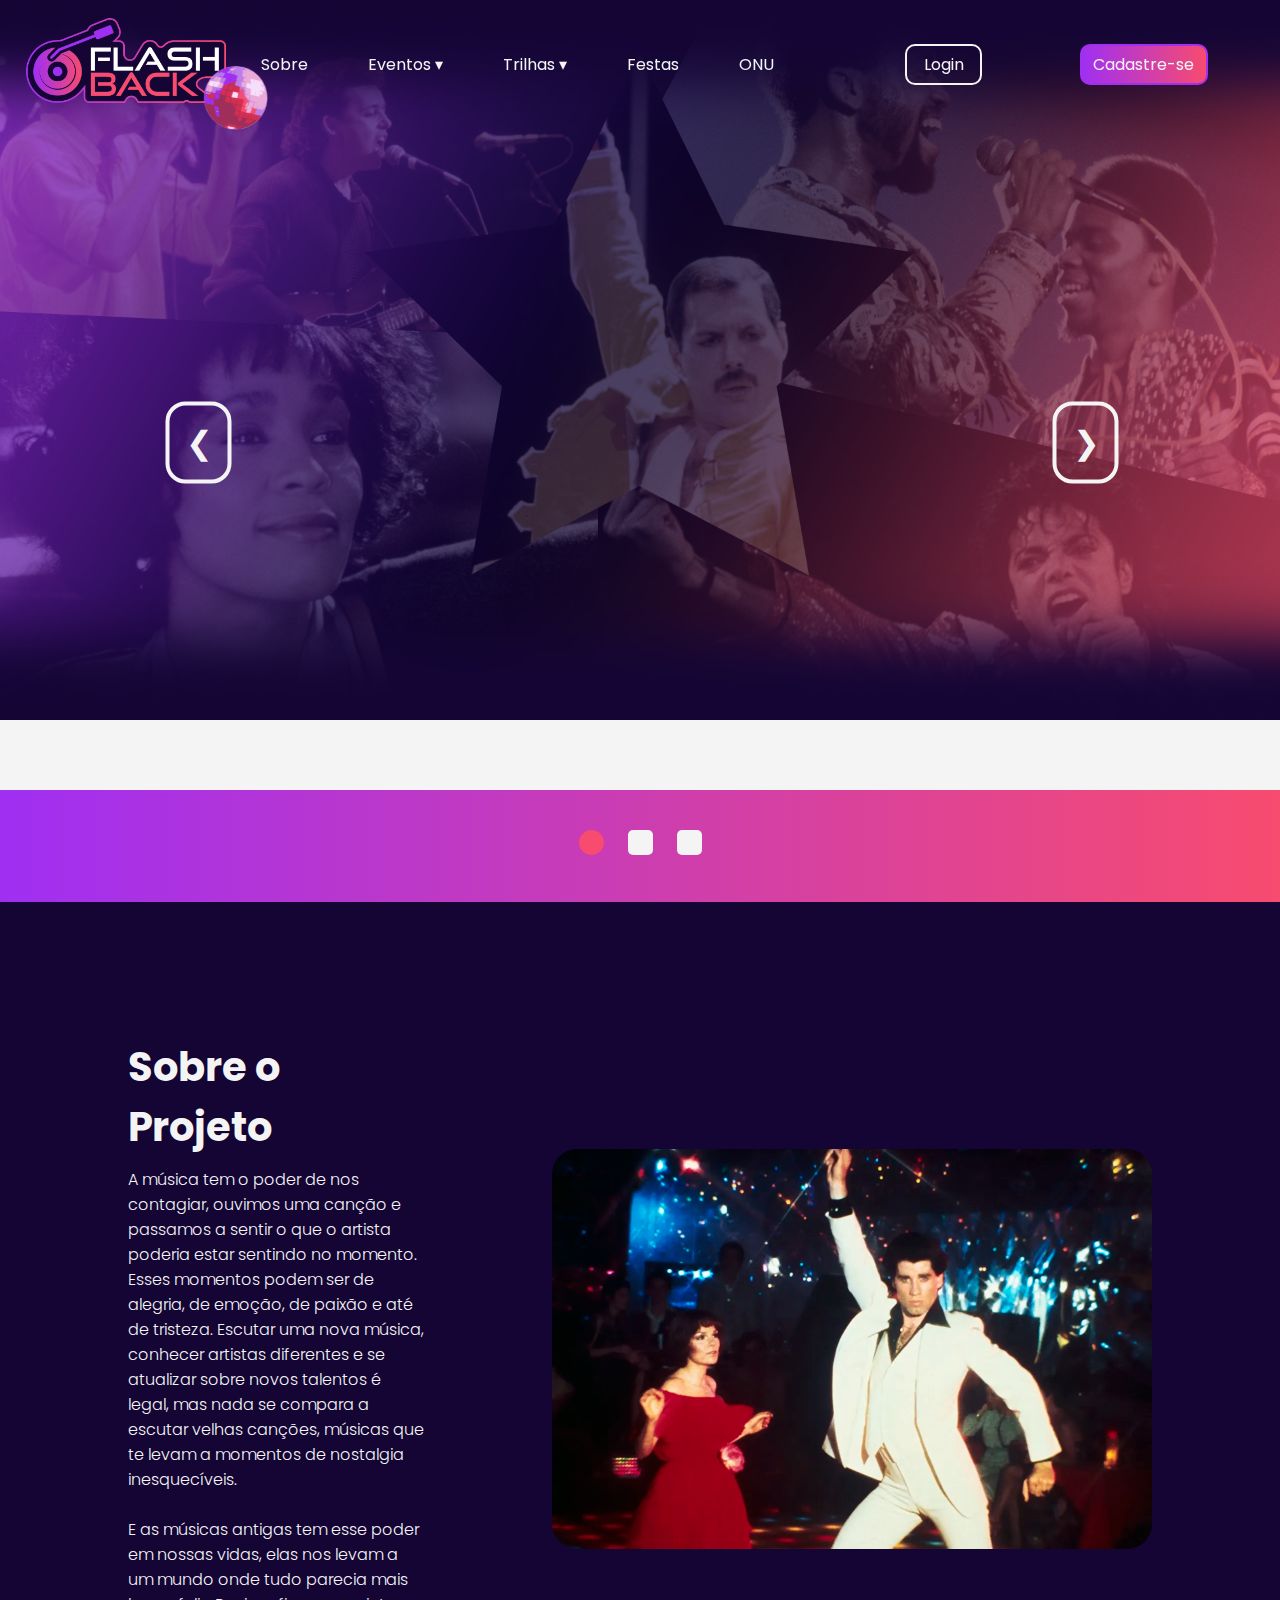
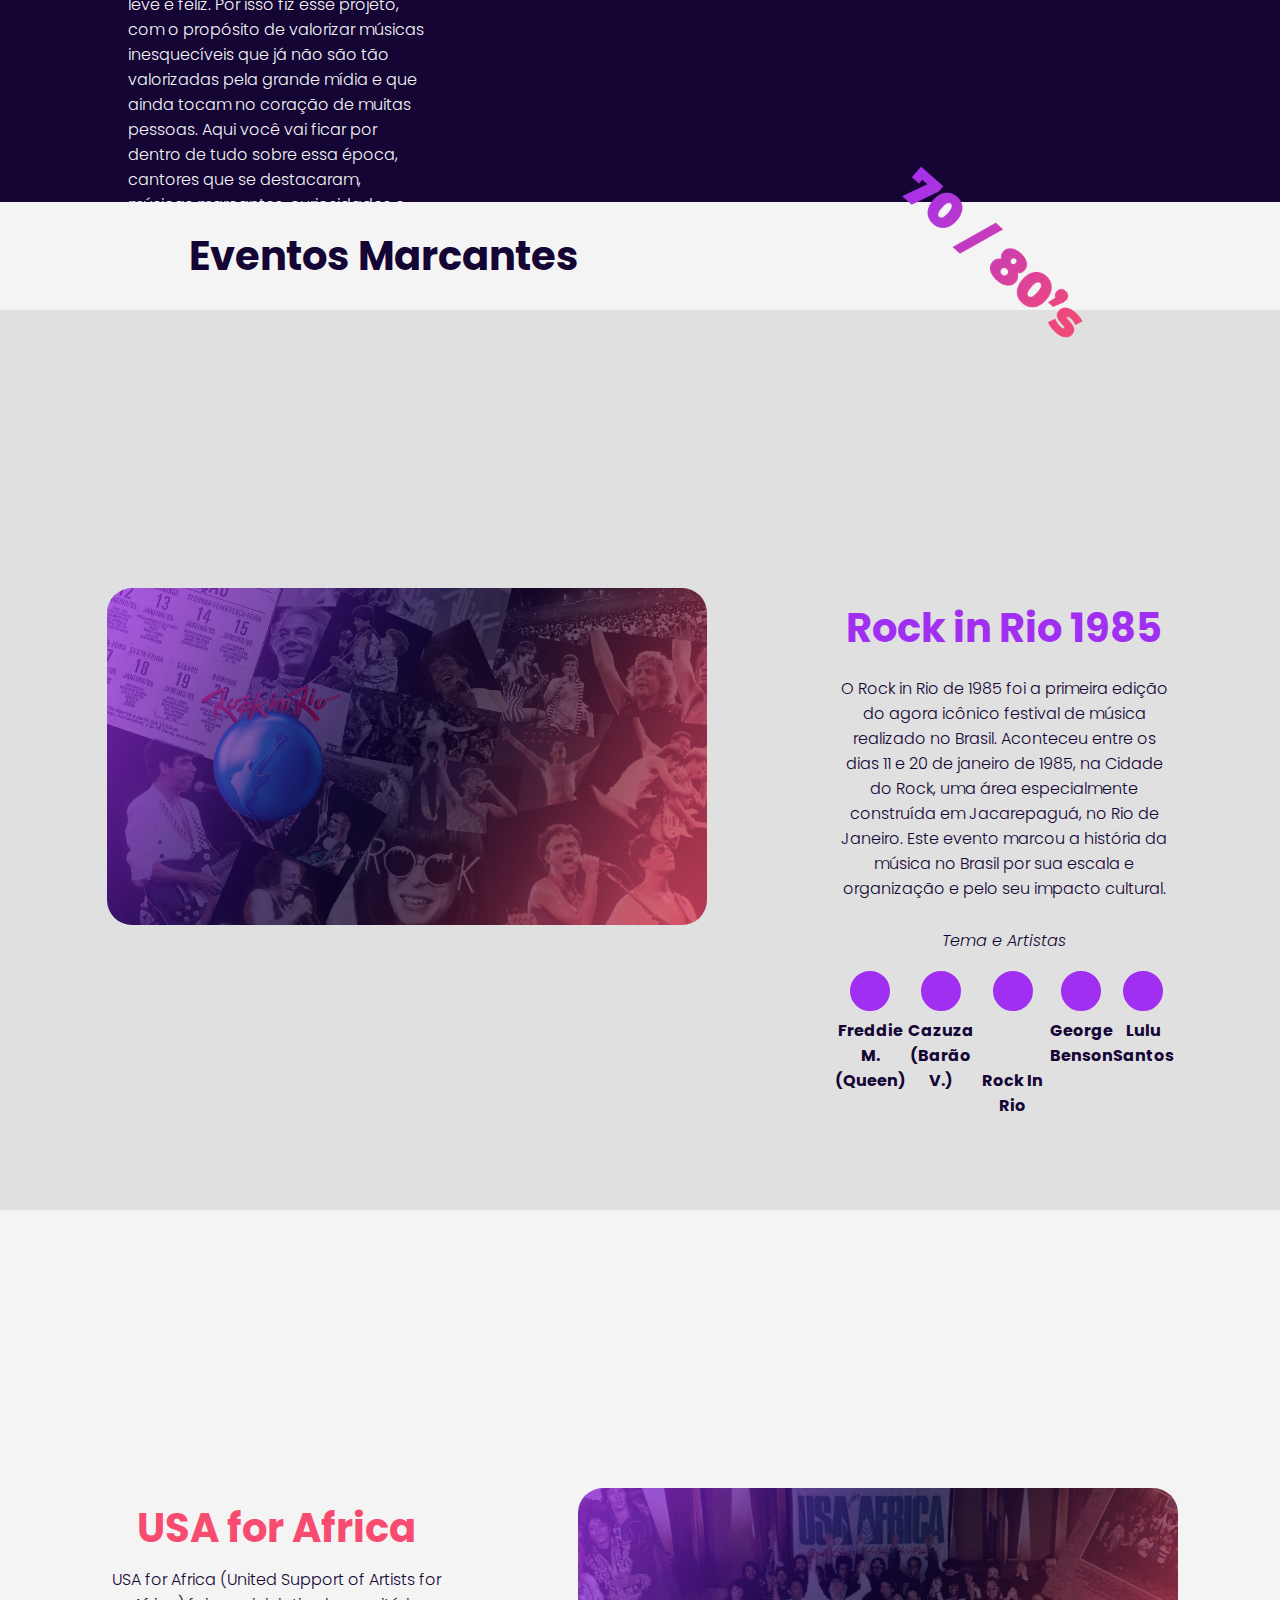
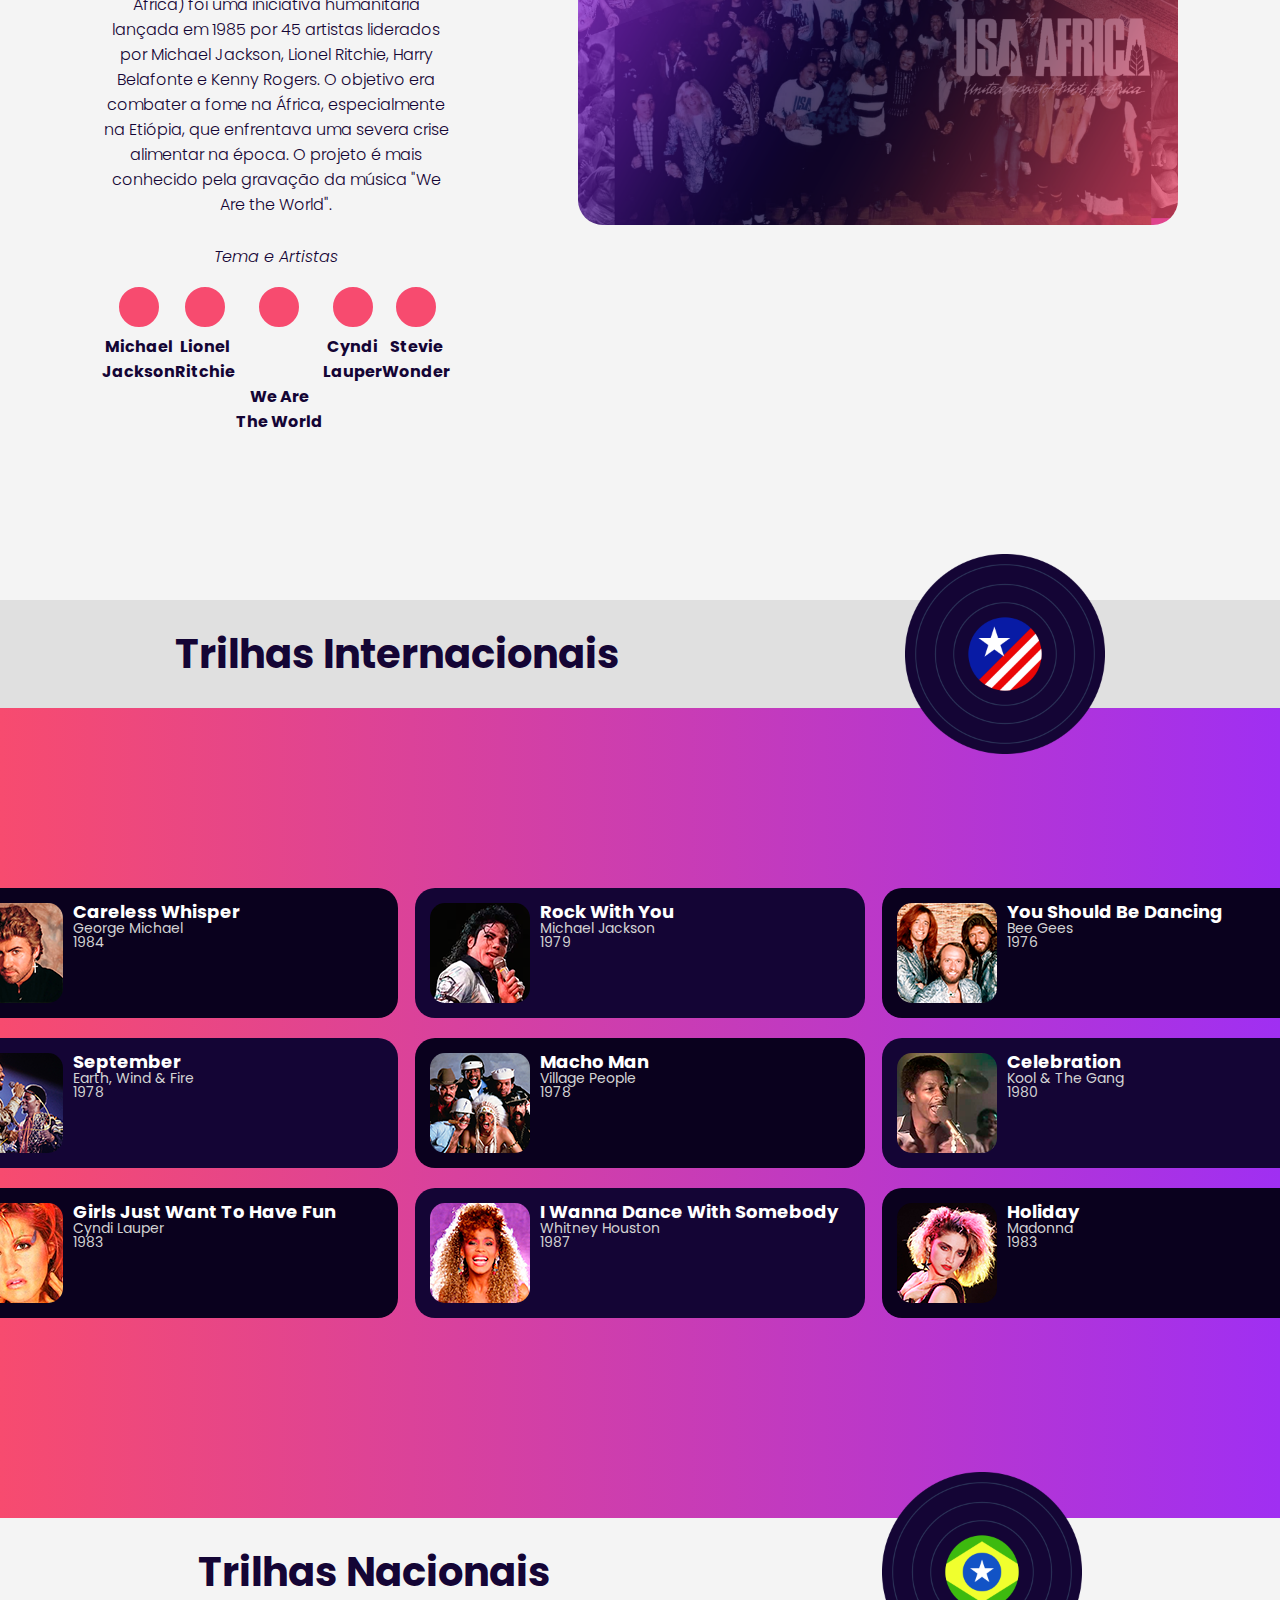
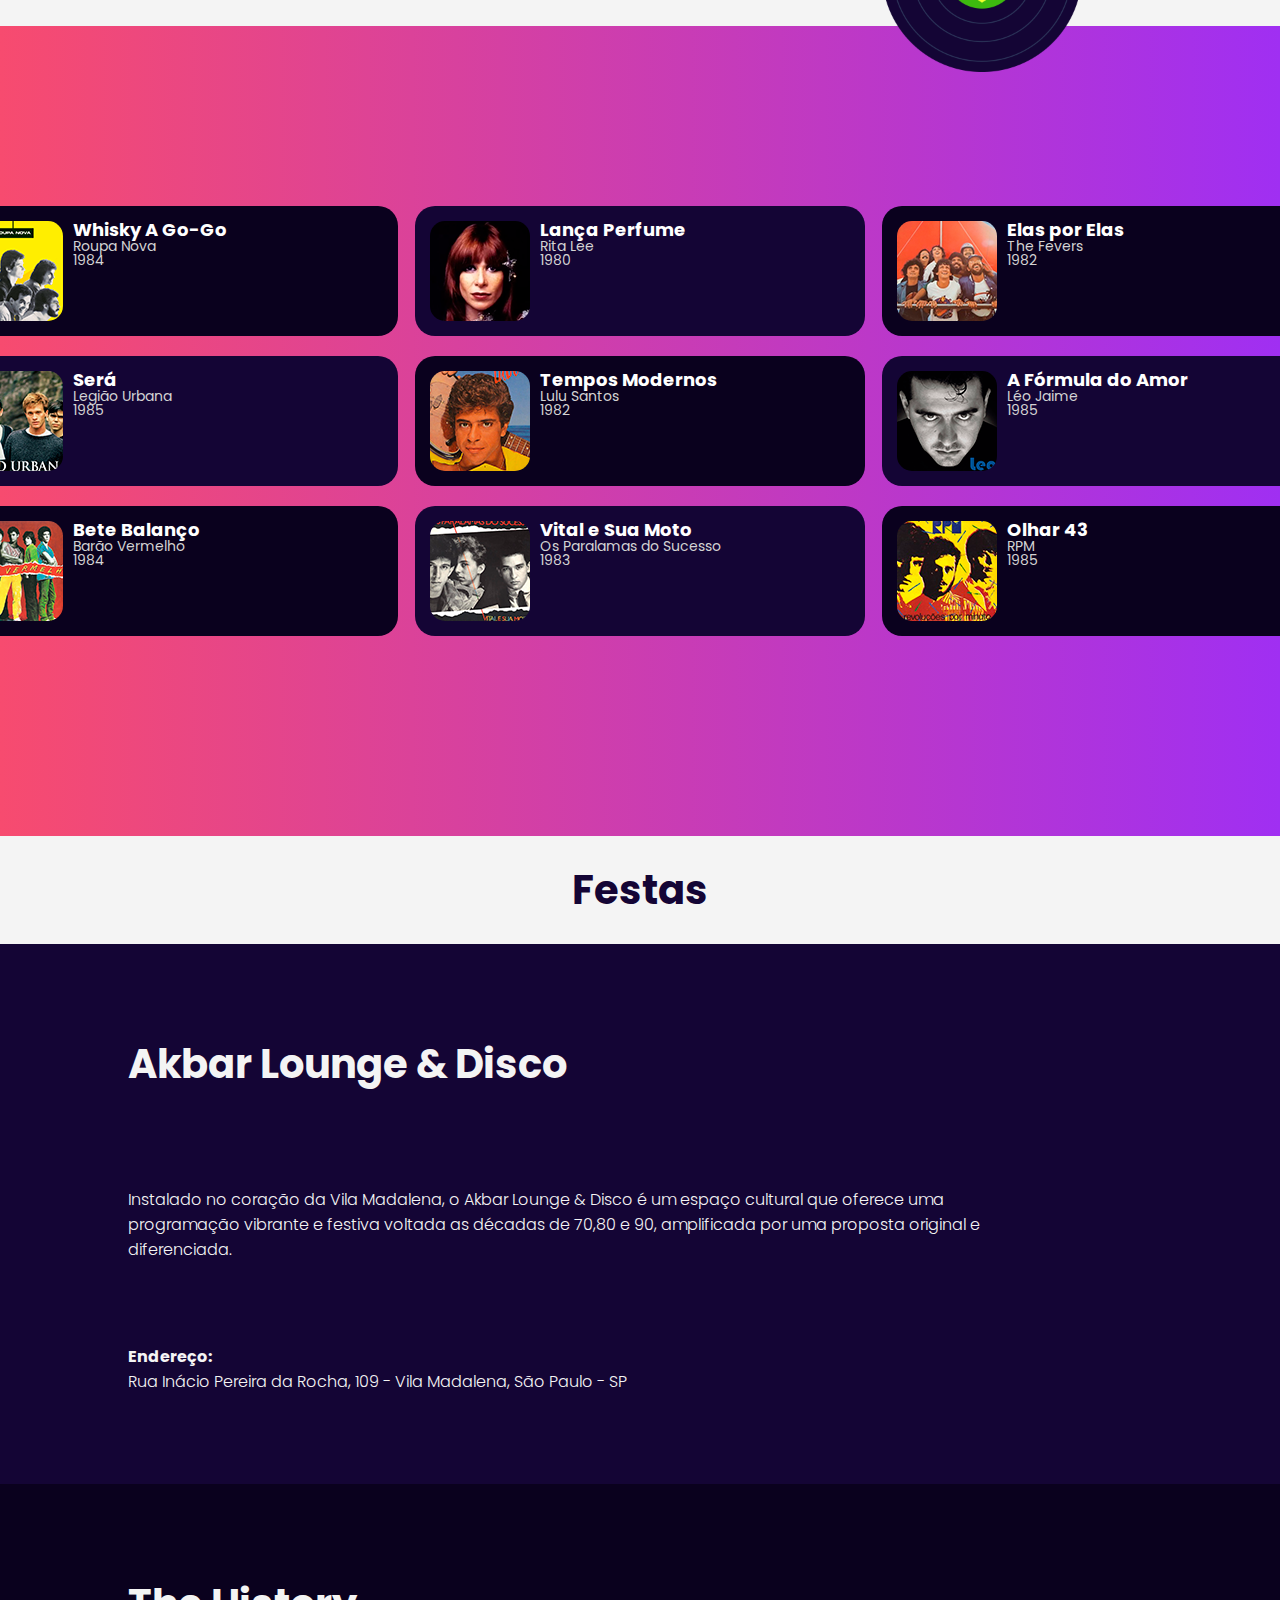
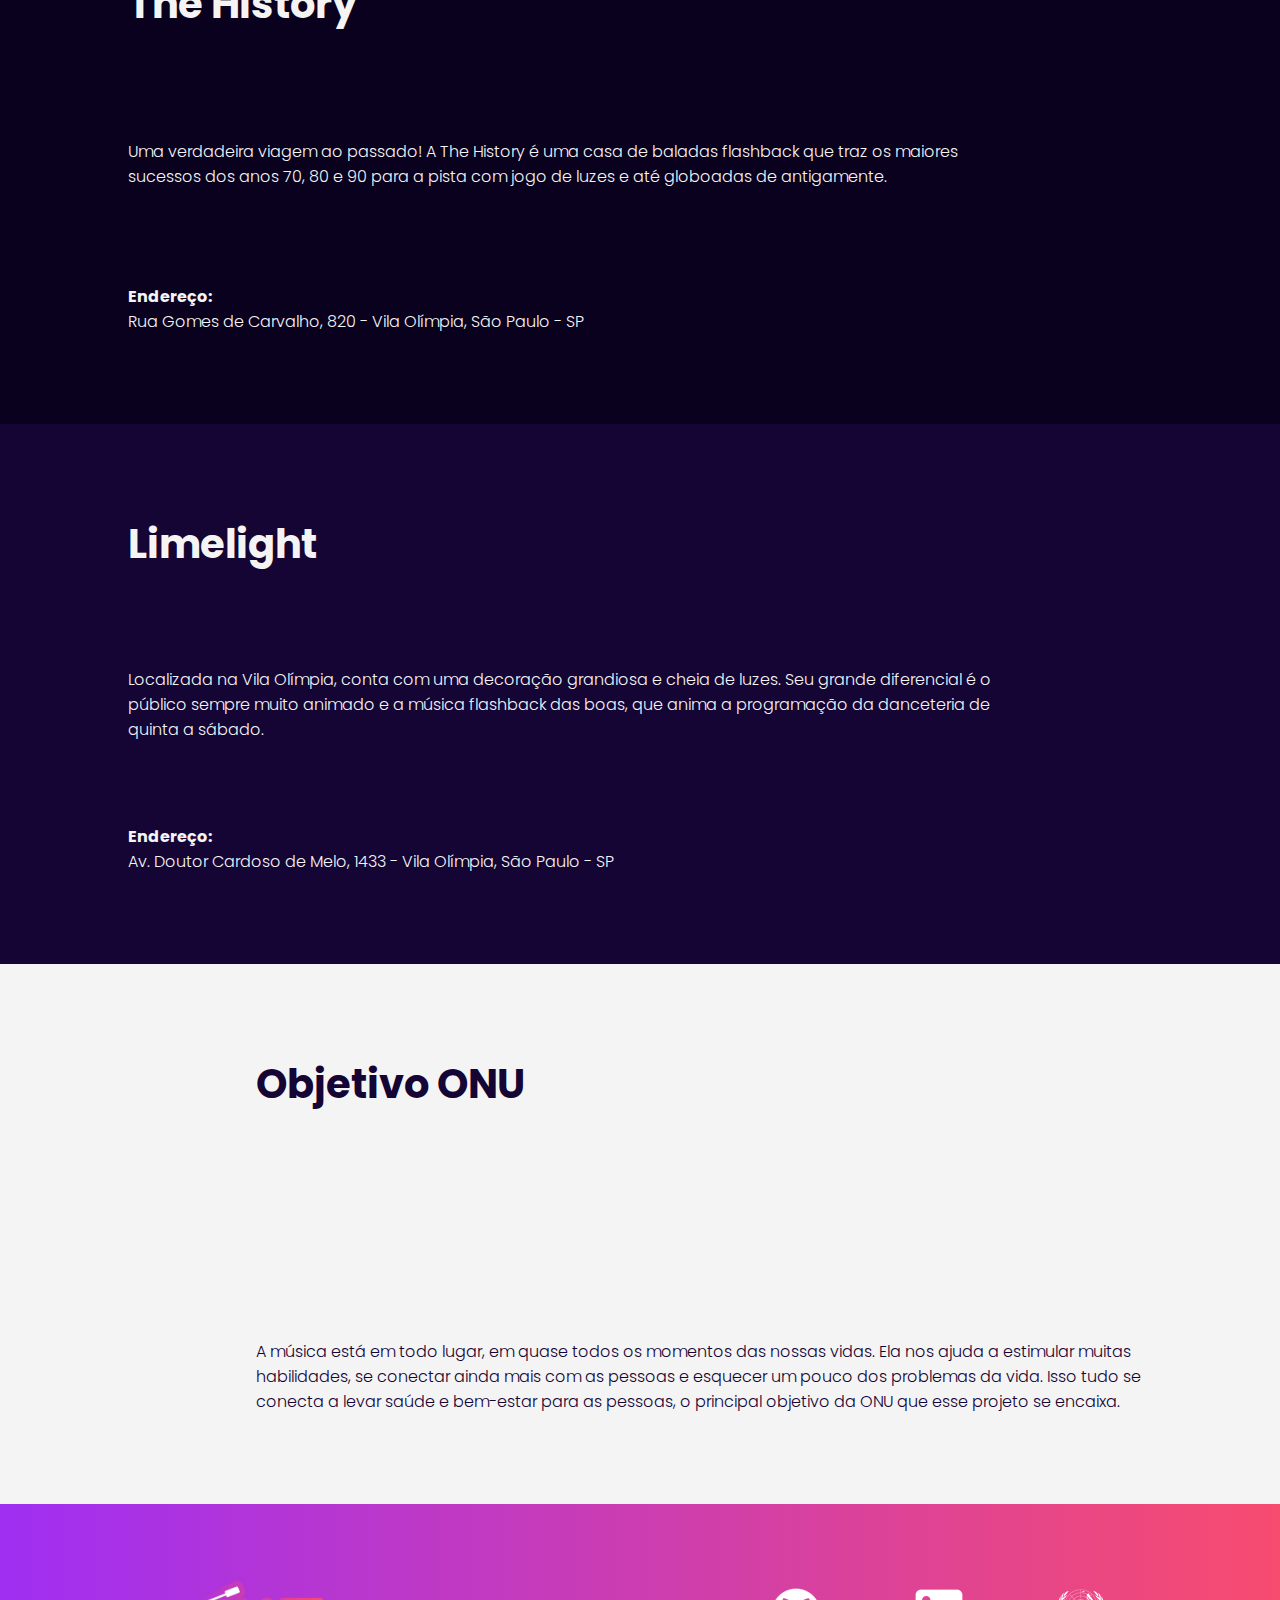
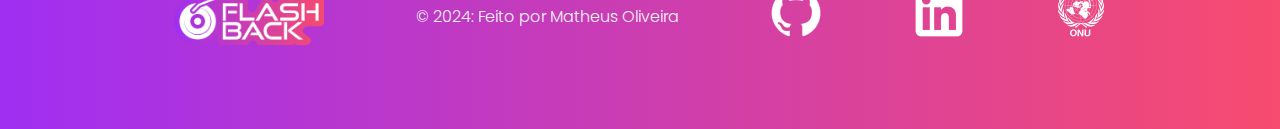
==== commit 7d44214f: "Mudei" ====
--- a/public/index.html
+++ b/public/index.html
@@ -50,6 +50,7 @@
                             </ul>
                         </li>
                         <li><a href="#festas">Festas</a></li>
+                        <li><a href="#obj_onu">ONU</a></li>
                         <!-- <li id="li_dash"><a href="./dashboard.html"> Dashboard </a></li> -->
                         <li id="li_dash"></li>
                     </ul>
@@ -201,7 +202,7 @@
     -->
     <section id="evento-ufa">
         <aside class="texto">
-            <h2>USA for Africa - ONU</h2>
+            <h2>USA for Africa</h2>
             <p>
                 USA for Africa (United Support of Artists for Africa) foi uma iniciativa humanitária lançada em 1985 por 45 artistas liderados por Michael Jackson, Lionel Ritchie, Harry Belafonte e Kenny Rogers. O objetivo era combater a fome na África, especialmente na Etiópia, que enfrentava uma severa crise alimentar na época. O projeto é mais conhecido pela gravação da música "We Are the World". 
             </p>
@@ -641,6 +642,24 @@
             <img width="400px"src="https://vejasp.abril.com.br/wp-content/uploads/2022/04/GDM_3818.jpg?quality=70&strip=info&w=720&h=440&crop=1" alt="">
         </article>
     </section>
+
+    <section id="obj_onu">
+        <article>
+            <img width="600px"src="https://agenda2030.direitorp.usp.br/wp-content/uploads/sites/1048/2022/02/ODS-3.png" alt="">
+        </article>
+        <aside class="texto">
+            <h1>Objetivo ONU</h1>
+            <p>
+                A música está em todo lugar, em quase todos os momentos das nossas vidas. Ela nos ajuda a estimular muitas habilidades, se conectar ainda mais com as pessoas e esquecer um pouco dos problemas da vida. Isso tudo se conecta a levar saúde e bem-estar para as pessoas, o principal objetivo da ONU que esse projeto se encaixa.
+            </p>
+            <!-- <button class="btn2 btn-pai">
+                Saiba Mais
+            </button> -->
+        </aside>
+    </section>
+
+
+
     <!--
         FOOTER -
         (LINKS DE NAV / AGRADECIMENTO / LOGO)
@@ -657,7 +676,7 @@
         <a href="https://www.linkedin.com/in/matheus-sptech-847387301/" target="_blank">
             <img style="width:50px" src="./assets/img/linkedin.png" alt="">
         </a>
-        <a href="https://brasil.un.org/pt-br/sdgs/2" target="_blank">
+        <a href="https://brasil.un.org/pt-br/sdgs/3" target="_blank">
             <img style="width:50px" src="./assets/img/onu.png" alt="">
         </a>
         
--- a/public/css/index.css
+++ b/public/css/index.css
@@ -110,7 +110,7 @@
             color: #f4f4f4;
             text-decoration: none;
             font-size: 16px;
-            padding: 6px 20px;
+            padding: 6px 10px;
             transition: 0.5s;
         }
         a:hover{
@@ -162,8 +162,7 @@
     transition: 2s;
 } 
 
-.div-btns {
-    width: 22%;
+#div_btns {
     display: flex;
     flex-direction: row;
     justify-content: space-between;
@@ -192,7 +191,7 @@
 }
 
 .btn-login {
-    width:8vw;
+    width:6vw;
 }
 
 .btn-cadastro {
@@ -776,3 +775,39 @@
         }
     } */
 }
+
+
+#obj_onu {
+    height: 60vh;
+    padding: 0 10%;
+    background-color: #f4f4f4; 
+    background-position: center;
+    display: flex;
+    justify-content: center;
+    align-items: center;
+
+    
+    aside {
+        color:#140535;
+        width: 100vw;
+        height: 40vh;
+        display: flex;
+        flex-direction: column;
+        justify-content: space-between;
+
+        h1 {
+            margin-bottom: 10px;
+        }
+
+        button {
+            width: 25%;
+        }
+
+    }
+    article {
+        margin-right: 10vw;
+    }
+    img {
+        border-radius: 25px;
+    }
+}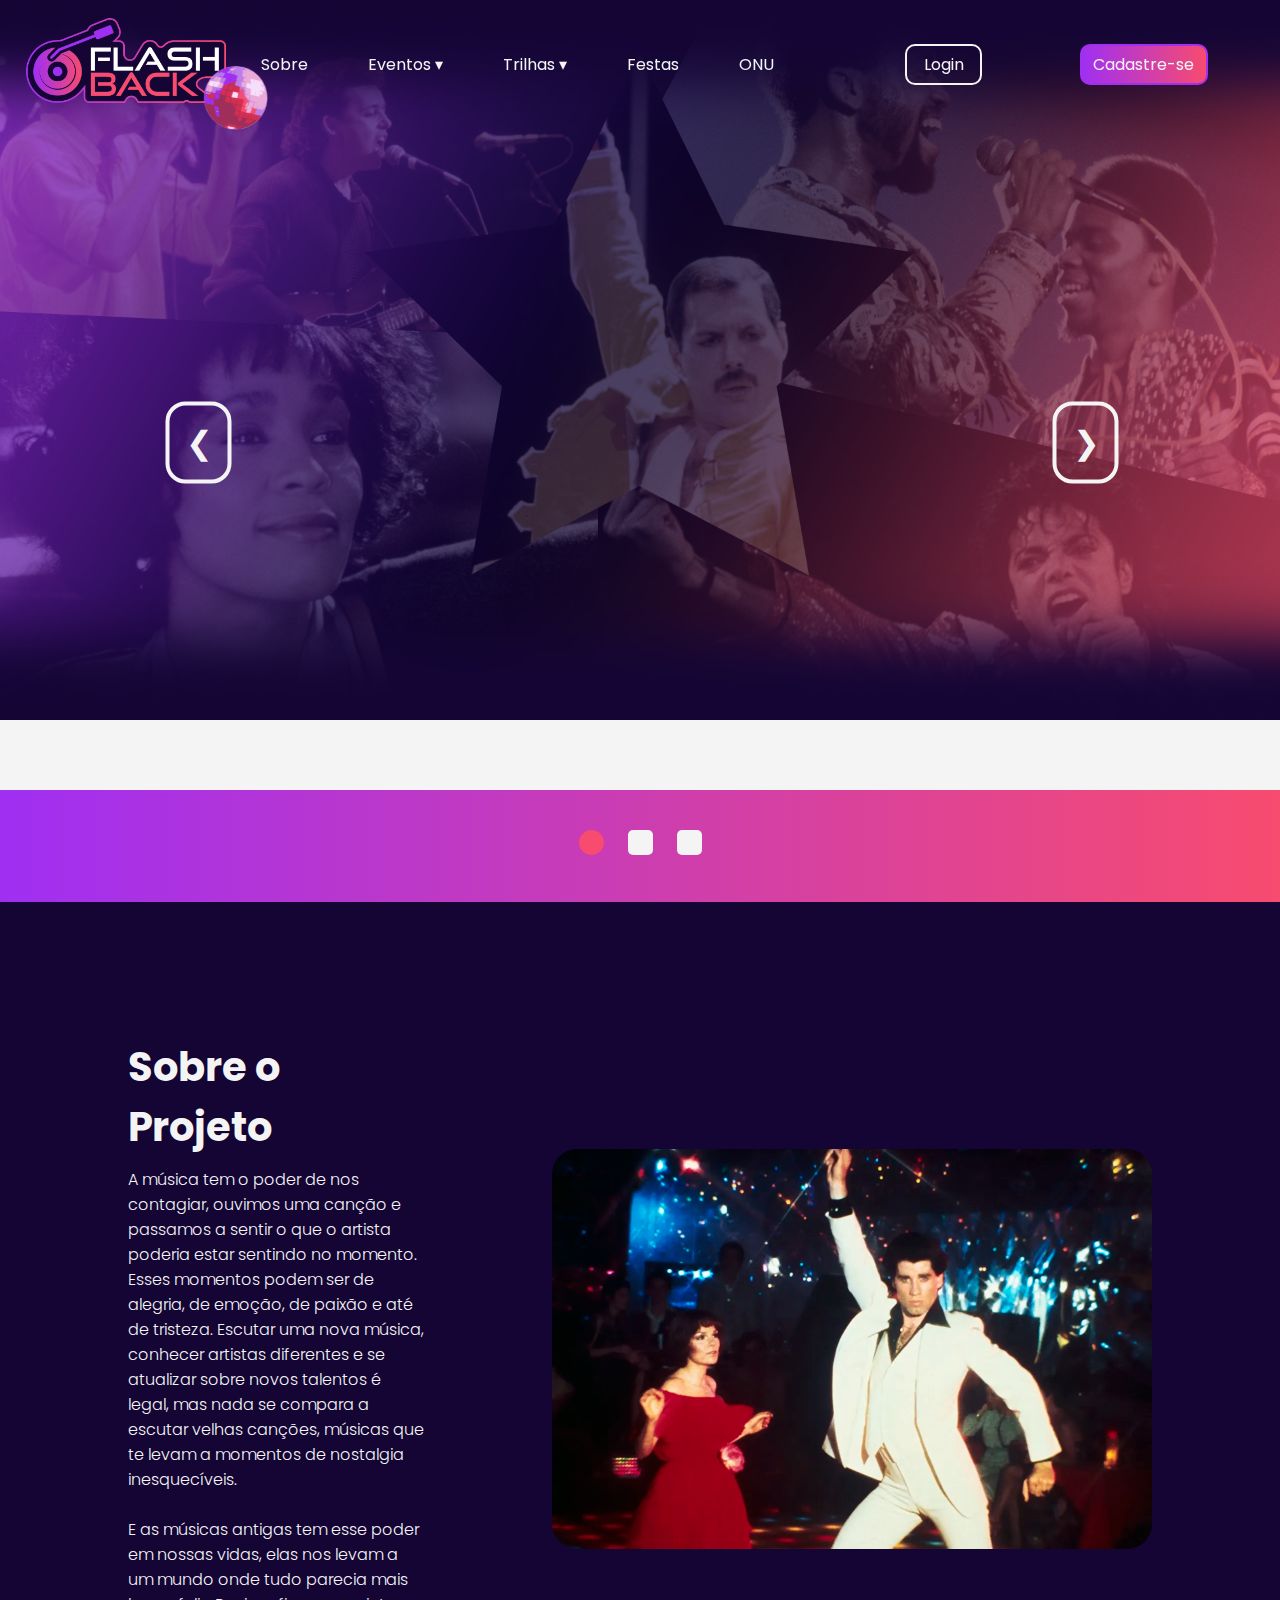
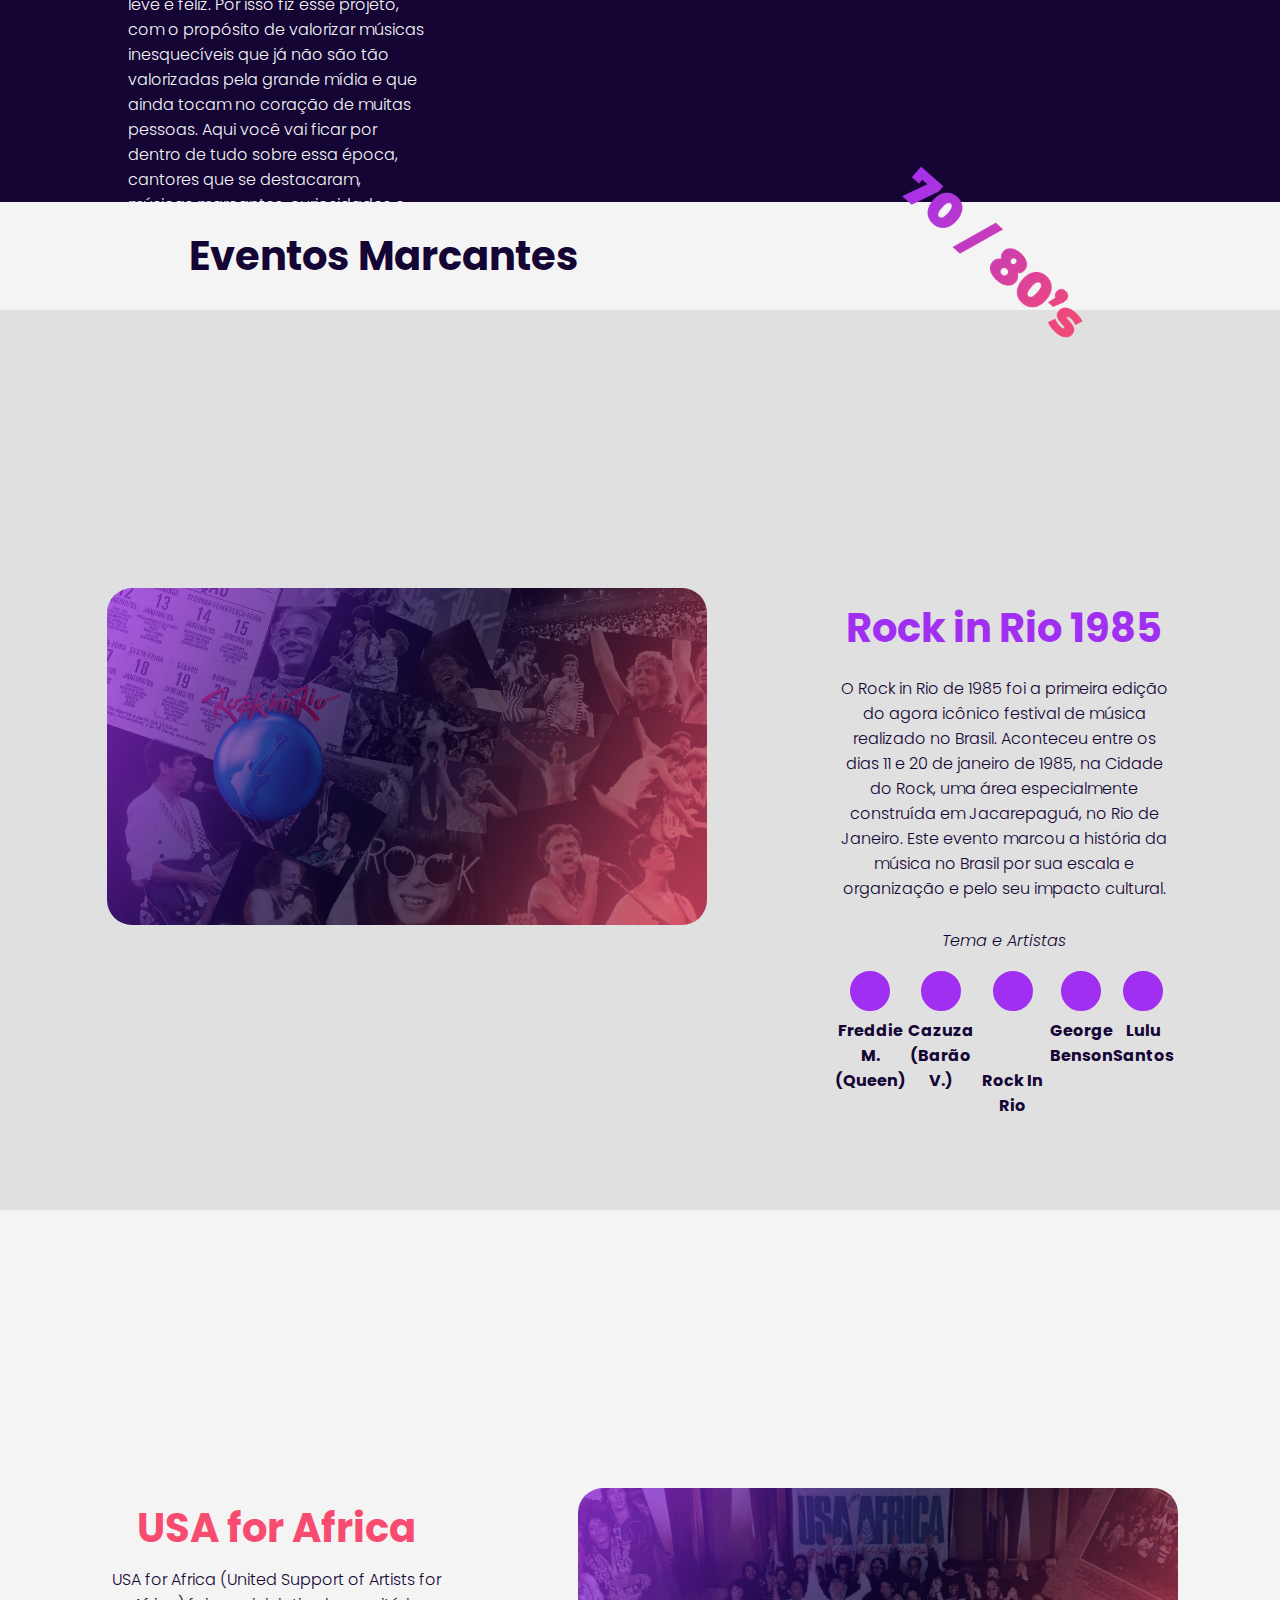
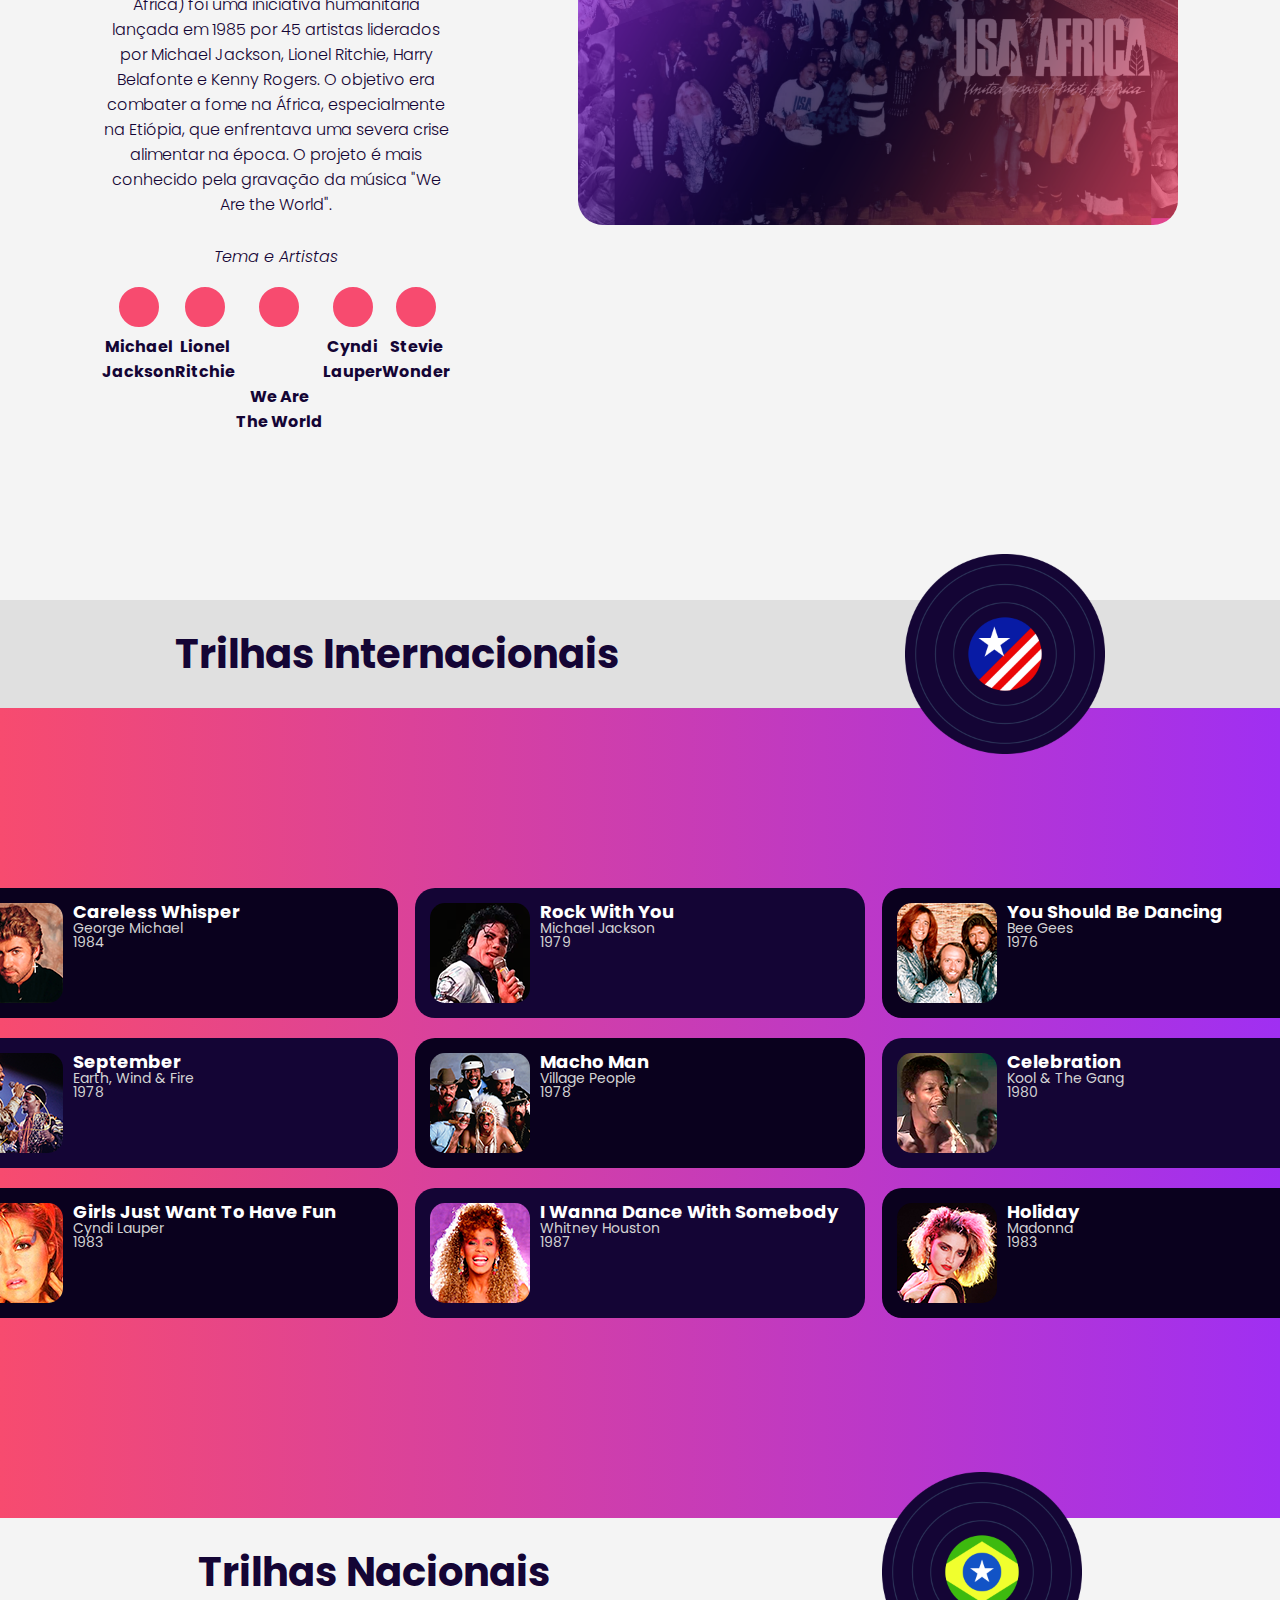
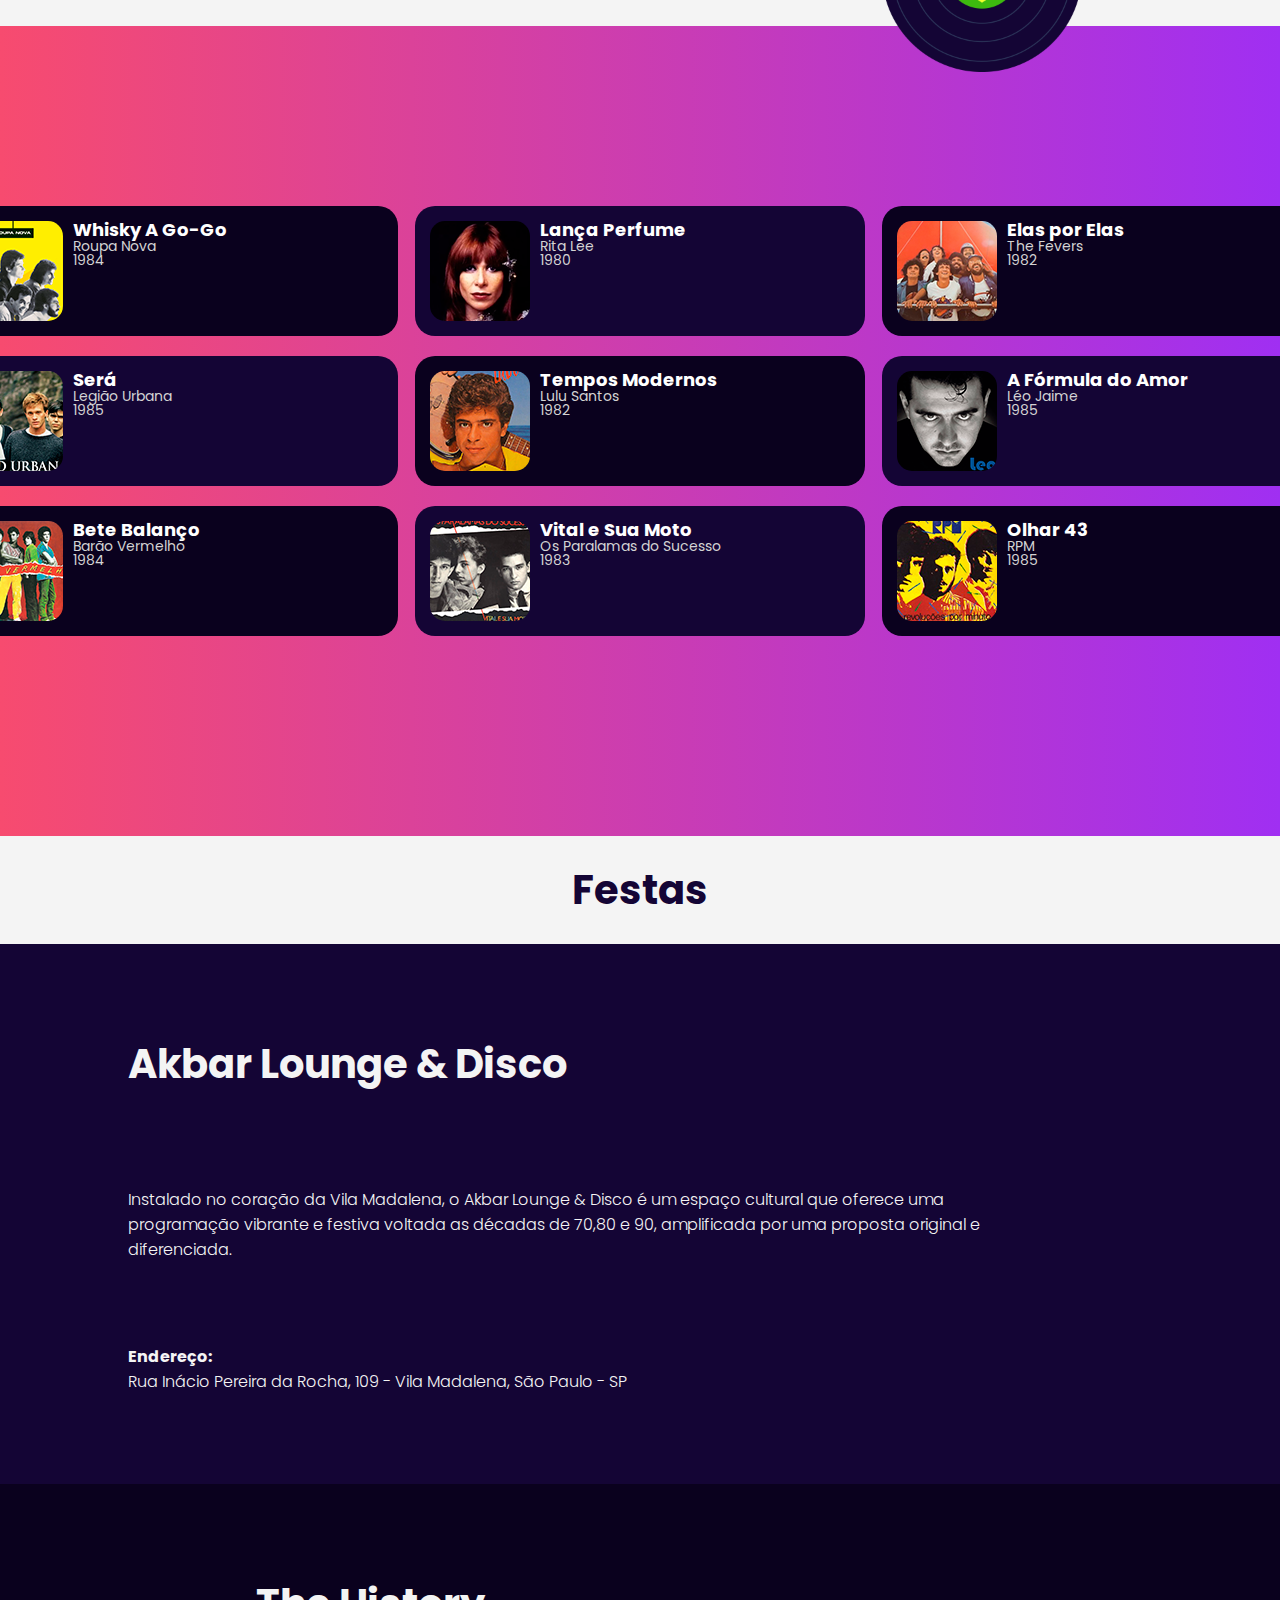
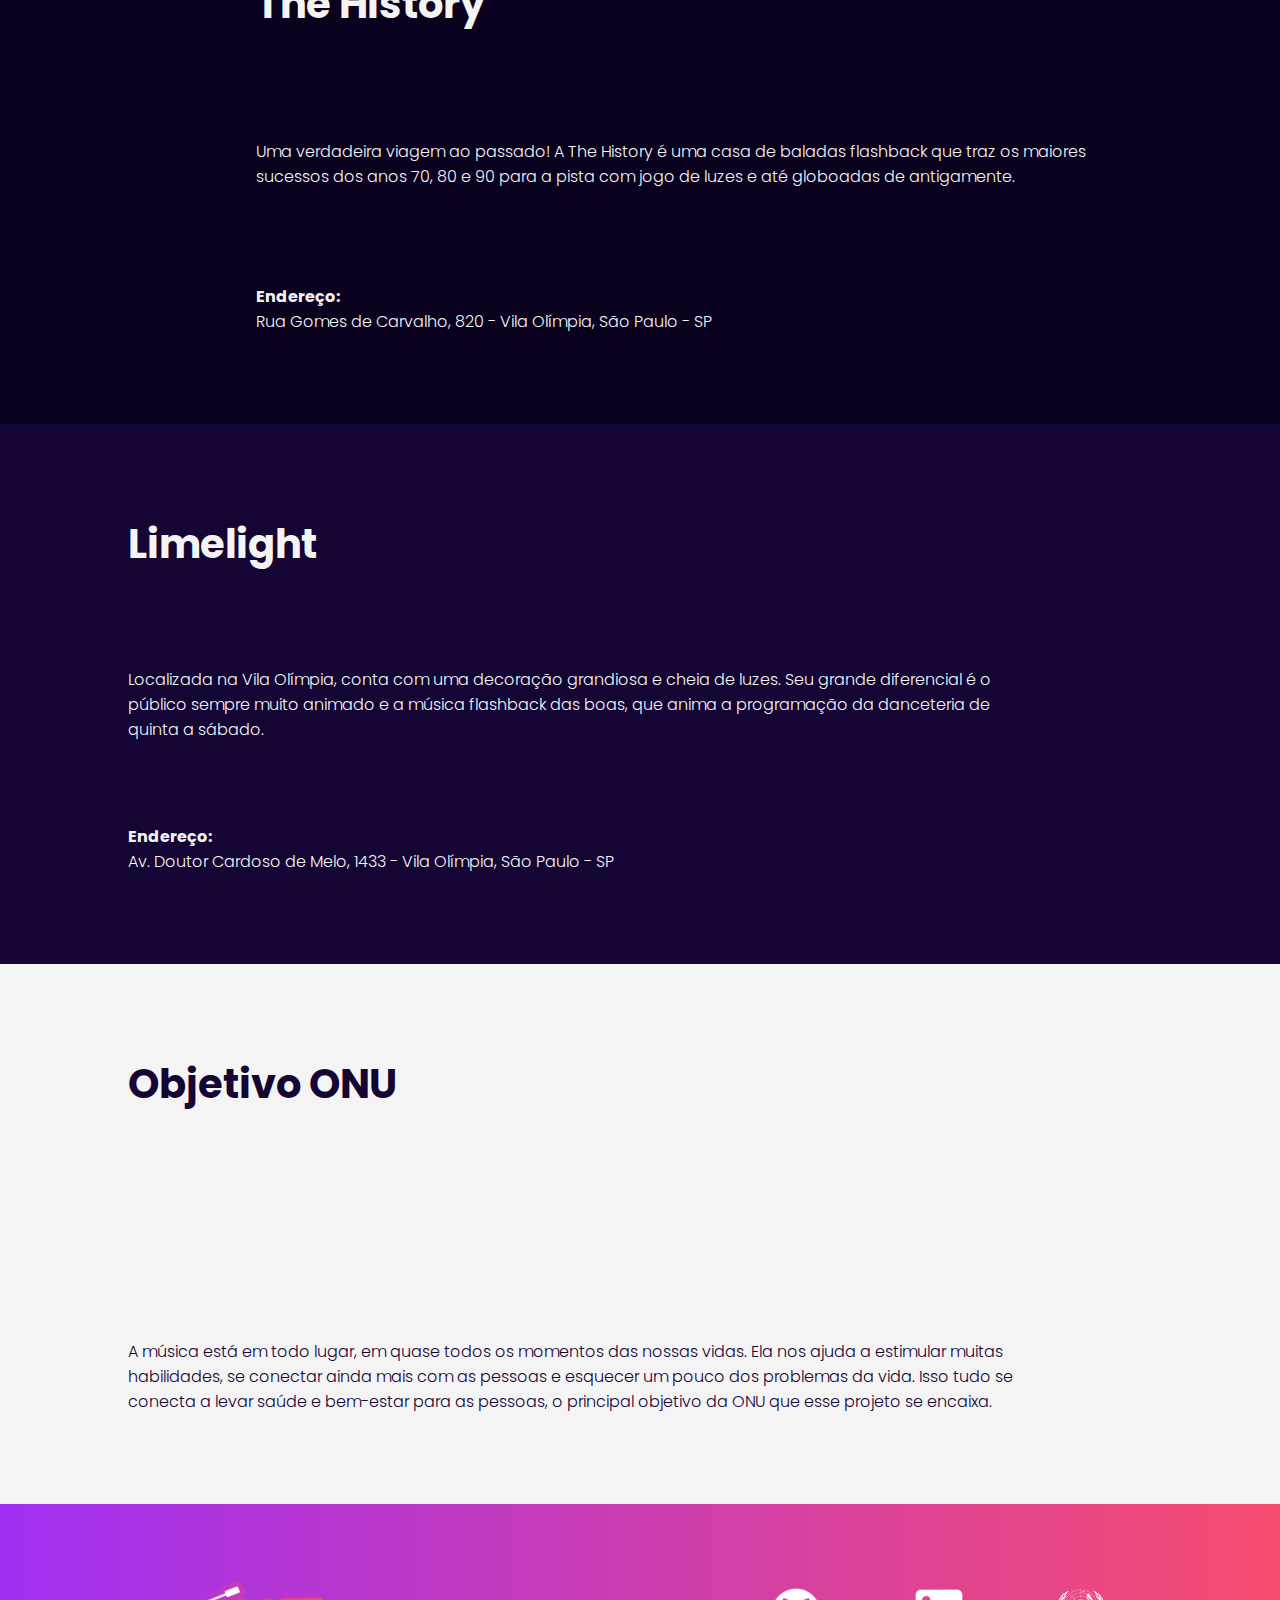
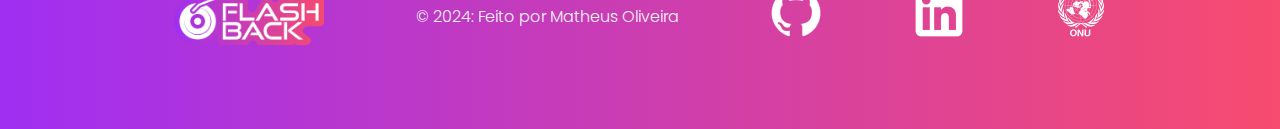
==== commit 02b377c3: "Mudei" ====
--- a/public/index.html
+++ b/public/index.html
@@ -596,7 +596,7 @@
     </section>
 
     <section id="festas" class="festas1">
-        <aside class="texto">
+        <aside class="texto1">
             <h1>Akbar Lounge & Disco</h1>
             <p>Instalado no coração da Vila Madalena, o Akbar Lounge & Disco é um espaço cultural que oferece uma programação vibrante e festiva voltada as décadas de 70,80 e 90, amplificada por uma proposta original e diferenciada.</p>
             <h5>Endereço:<p>
@@ -609,10 +609,14 @@
         <article>
             <img width="400px"src="https://www.baressp.com.br/bares/fotos/akbar1.jpg" alt="">
         </article>
+        
     </section>
 
     <section id="festas" class="festas2">
-        <aside class="texto">
+        <article>
+            <img width="400px"src="https://www.baressp.com.br/bares/fotos2/foto4_291120181648.jpg" alt="">
+        </article>
+        <aside class="texto2">
             <h1>The History</h1>
             <p>Uma verdadeira viagem ao passado! A The History é uma casa de baladas flashback que traz os maiores sucessos dos anos 70, 80 e 90 para a pista com jogo de luzes e até globoadas de antigamente.
             </p>
@@ -623,12 +627,11 @@
                 Saiba Mais
             </button> -->
         </aside>
-        <article>
-            <img width="400px"src="https://www.baressp.com.br/bares/fotos2/foto4_291120181648.jpg" alt="">
-        </article>
+        
     </section>
     <section id="festas" class="festas1">
-        <aside class="texto">
+        
+        <aside class="texto3">
             <h1>Limelight</h1>
             <p>Localizada na Vila Olímpia, conta com uma decoração grandiosa e cheia de luzes. Seu grande diferencial é o público sempre muito animado e a música flashback das boas, que anima a programação da danceteria de quinta a sábado.</p>
             <h5>Endereço:<p>
@@ -641,12 +644,10 @@
         <article>
             <img width="400px"src="https://vejasp.abril.com.br/wp-content/uploads/2022/04/GDM_3818.jpg?quality=70&strip=info&w=720&h=440&crop=1" alt="">
         </article>
+        
     </section>
 
     <section id="obj_onu">
-        <article>
-            <img width="600px"src="https://agenda2030.direitorp.usp.br/wp-content/uploads/sites/1048/2022/02/ODS-3.png" alt="">
-        </article>
         <aside class="texto">
             <h1>Objetivo ONU</h1>
             <p>
@@ -656,6 +657,10 @@
                 Saiba Mais
             </button> -->
         </aside>
+        <article>
+            <img width="600px"src="https://agenda2030.direitorp.usp.br/wp-content/uploads/sites/1048/2022/02/ODS-3.png" alt="">
+        </article>
+        
     </section>
 
 
--- a/public/css/index.css
+++ b/public/css/index.css
@@ -748,13 +748,24 @@
         }
 
     }
-    article {
+
+    .texto1 {
+        margin-right: 10vw;      
+        
+    }
+    .texto2 {
         margin-left: 10vw;
+
+    }
+    .texto3 {
+        margin-right: 10vw;      
+
     }
     img {
         border-radius: 25px;
     }
 }
+
 
 .festas1 {
     background-color: #140535;
@@ -805,7 +816,7 @@
 
     }
     article {
-        margin-right: 10vw;
+        margin-left: 10vw;
     }
     img {
         border-radius: 25px;
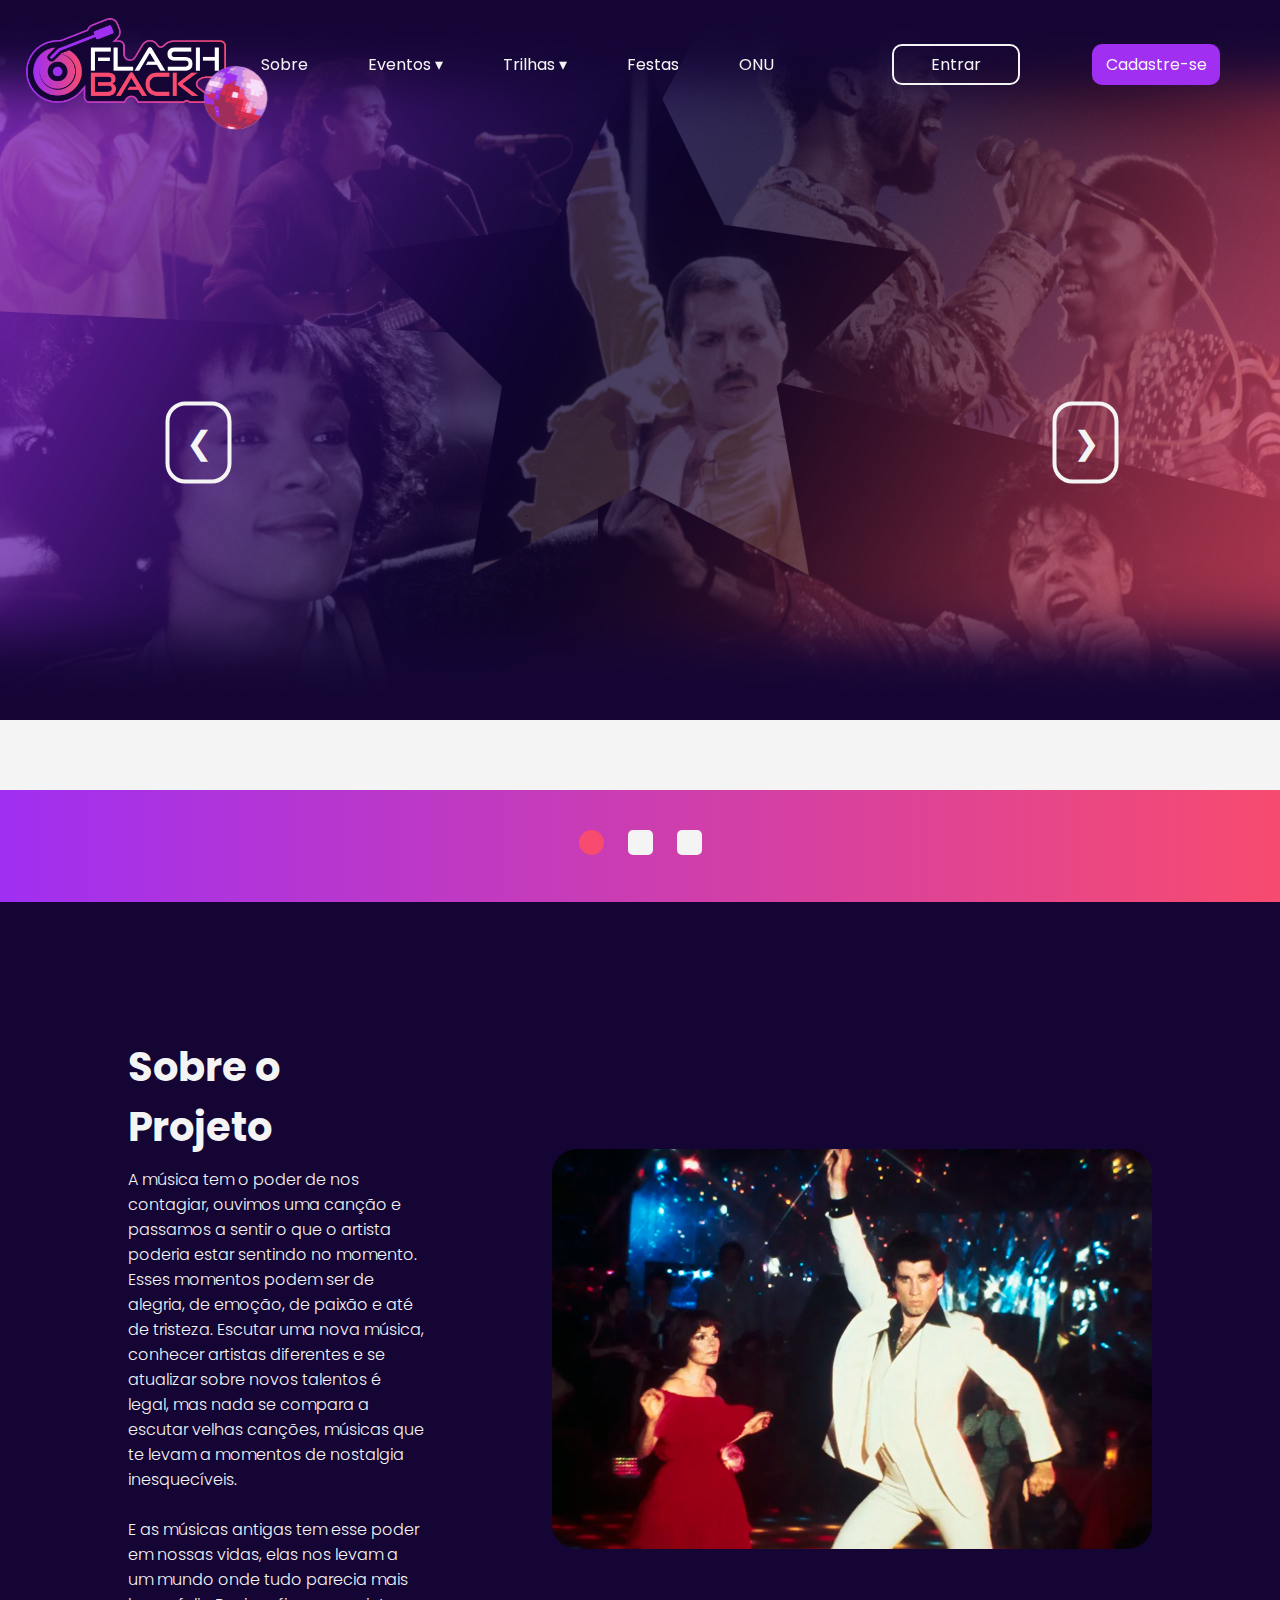
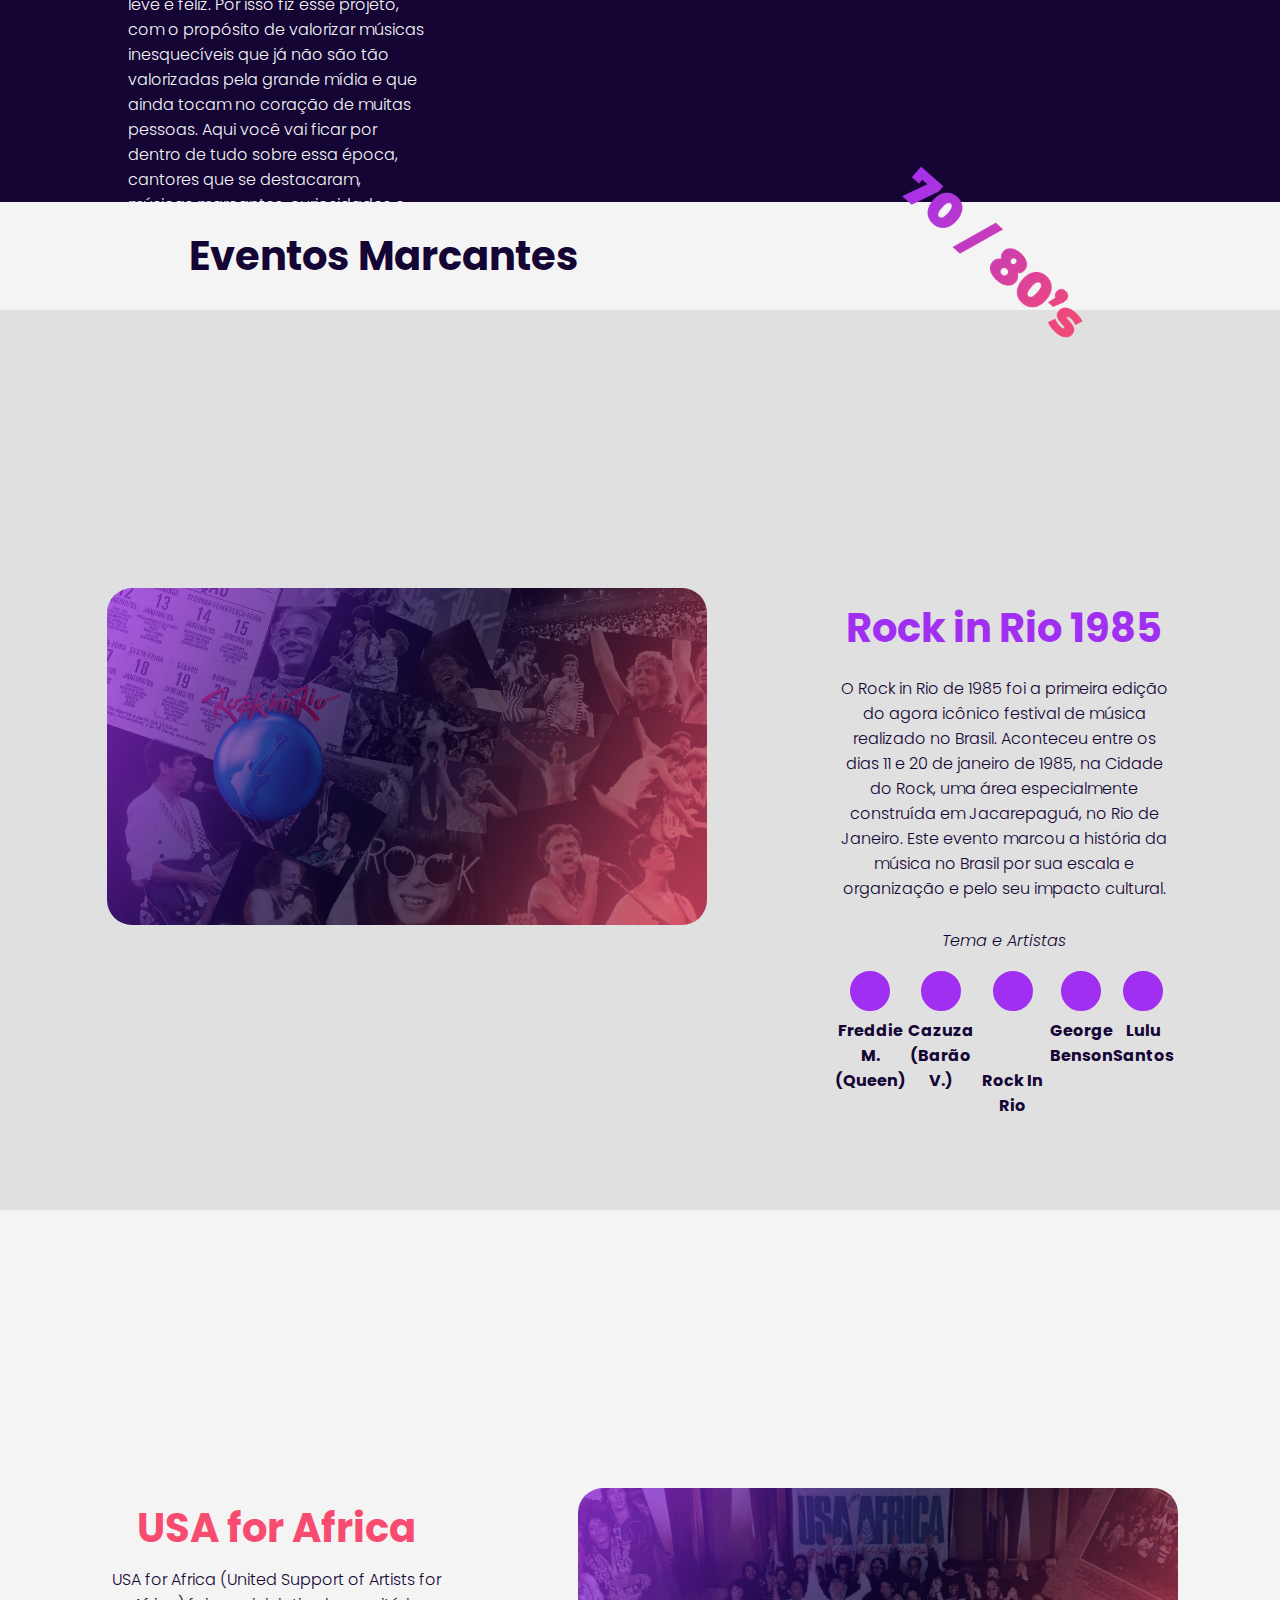
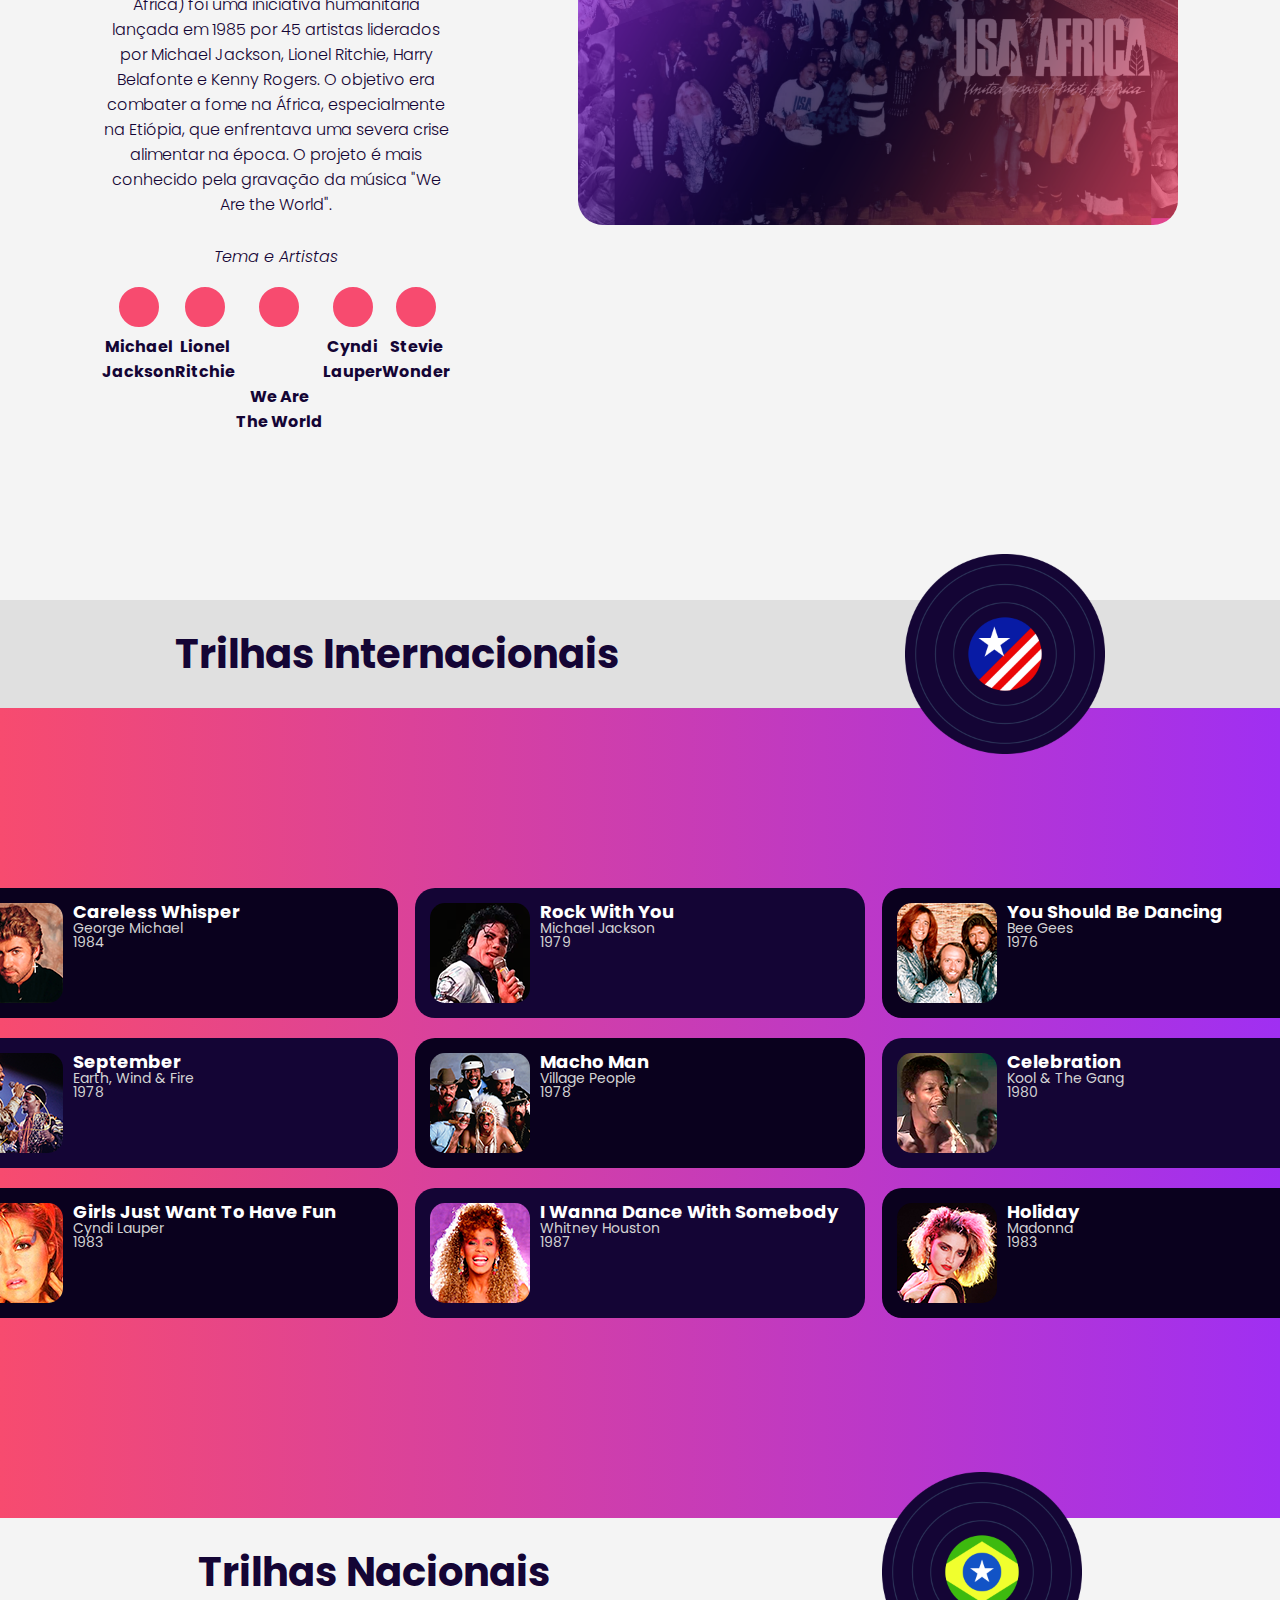
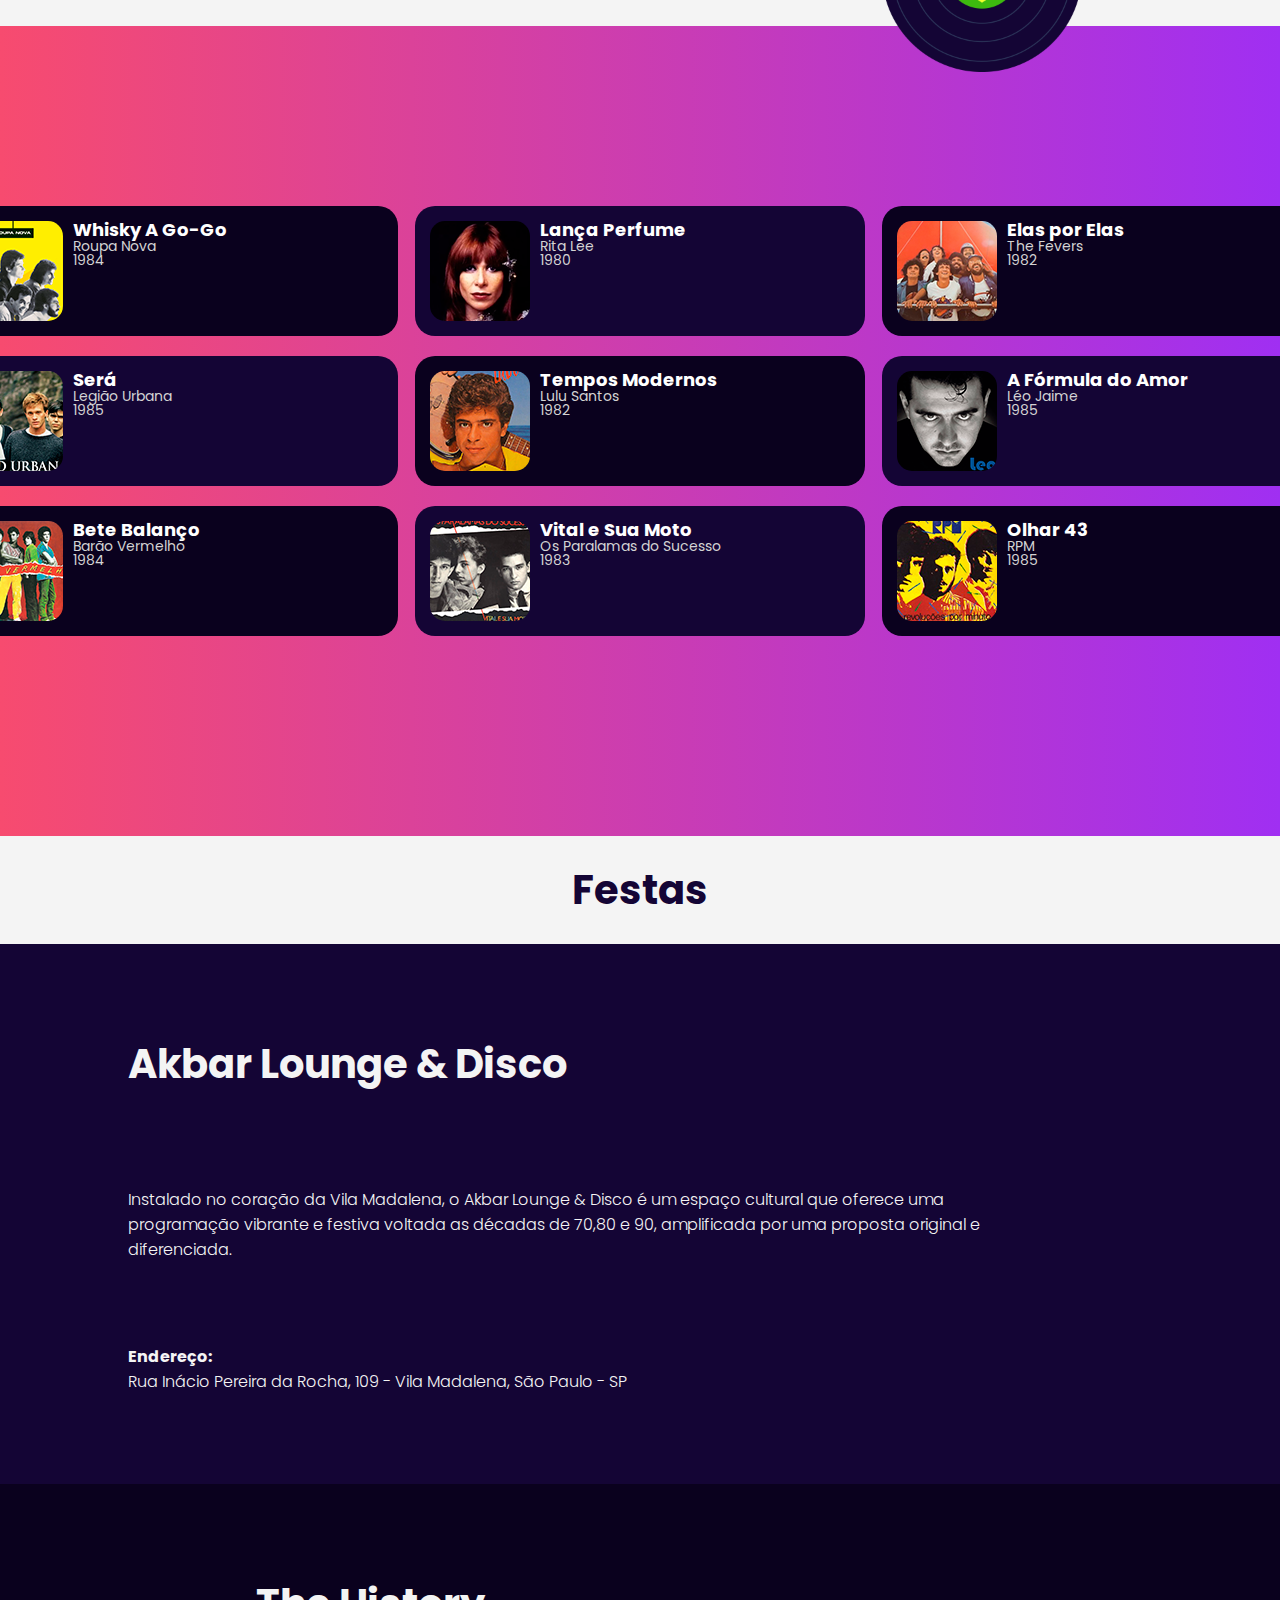
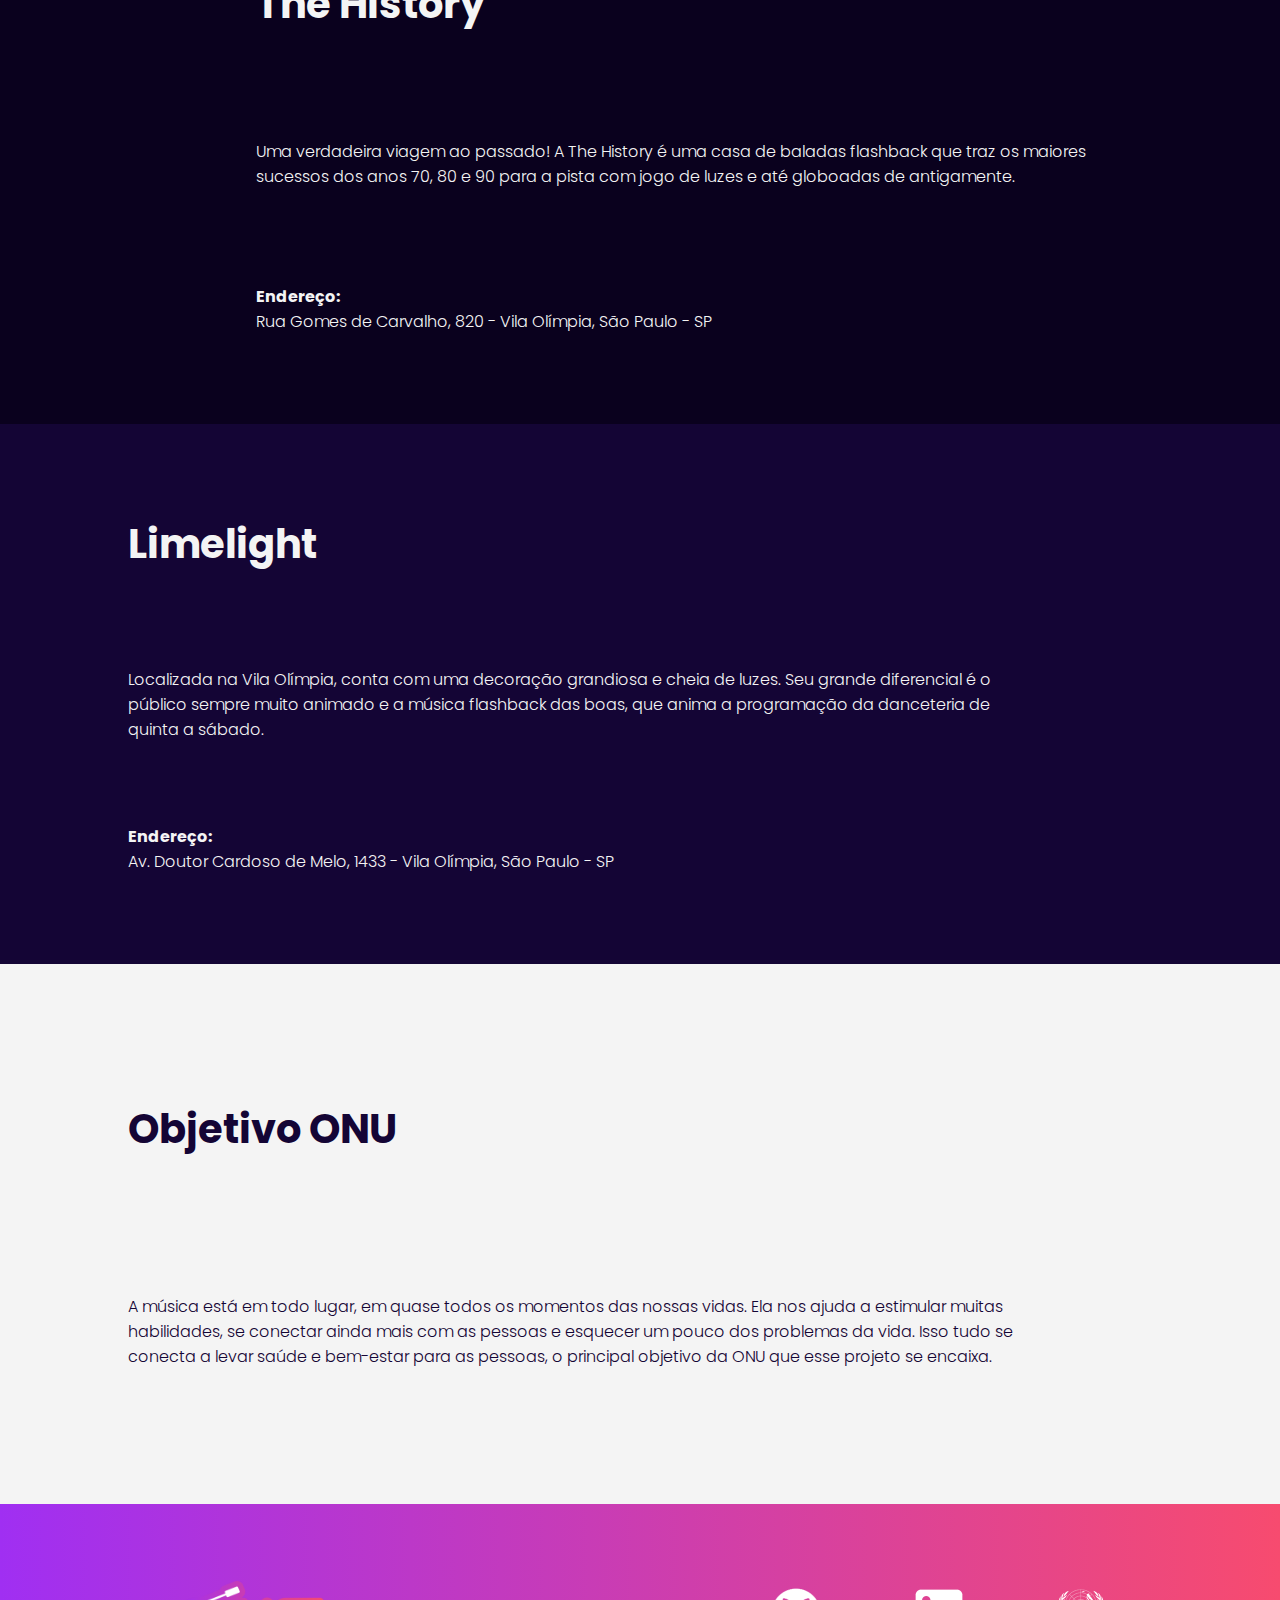
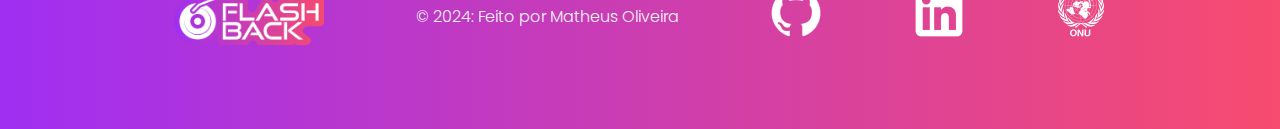
==== commit 82ed98f6: "Mudei" ====
--- a/public/index.html
+++ b/public/index.html
@@ -57,14 +57,14 @@
                 </nav>
                 <div id="div_btns" >
                     <a href="./login.html" class="btn-login">
-                        <button class="btn1 btn-pai">Login</button>
+                        <button class="btn1 btn-pai">Entrar</button>
                     </a>
                     <a href="./cadastro.html" class="btn-cadastro">
                         <button class="btn2 btn-pai">Cadastre-se</button>
                     </a>
                 </div> 
                 <div id="div_usuario">
-                    <h5>Bem Vindo <span id="nome_usuario"></span></h5>
+                    <h5>Bem Vindo(a) <span id="nome_usuario"></span></h5>
                     <img id="imagem_usuario" src="./assets/img/cazuza.png" class="" alt="">
                     <a href="./login.html" class="btn-cadastro" onclick="limparSessao()">
                         <h5 class="sair">Sair da Conta</h5>
@@ -658,7 +658,7 @@
             </button> -->
         </aside>
         <article>
-            <img width="600px"src="https://agenda2030.direitorp.usp.br/wp-content/uploads/sites/1048/2022/02/ODS-3.png" alt="">
+            <img width="400px"src="https://agenda2030.direitorp.usp.br/wp-content/uploads/sites/1048/2022/02/ODS-3.png" alt="">
         </article>
         
     </section>
--- a/public/css/index.css
+++ b/public/css/index.css
@@ -191,7 +191,7 @@
 }
 
 .btn-login {
-    width:6vw;
+    width:10vw;
 }
 
 .btn-cadastro {
@@ -213,7 +213,8 @@
 .btn2  {
     width: 100%;
     border: 2px solid #a02ff2; /* Borda */
-    background: linear-gradient(to right, #a02ff2, #f74b6f);
+    /* background: linear-gradient(to right, #a02ff2, #f74b6f); */
+    background: #a02ff2; 
     color: #f4f4f4; /* Cor do texto */
 }
 
@@ -671,8 +672,6 @@
     }
 }
 
-
-
 #div_btns {
     display: flex;
     width: 400px;
@@ -801,7 +800,7 @@
     aside {
         color:#140535;
         width: 100vw;
-        height: 40vh;
+        height: 30vh;
         display: flex;
         flex-direction: column;
         justify-content: space-between;
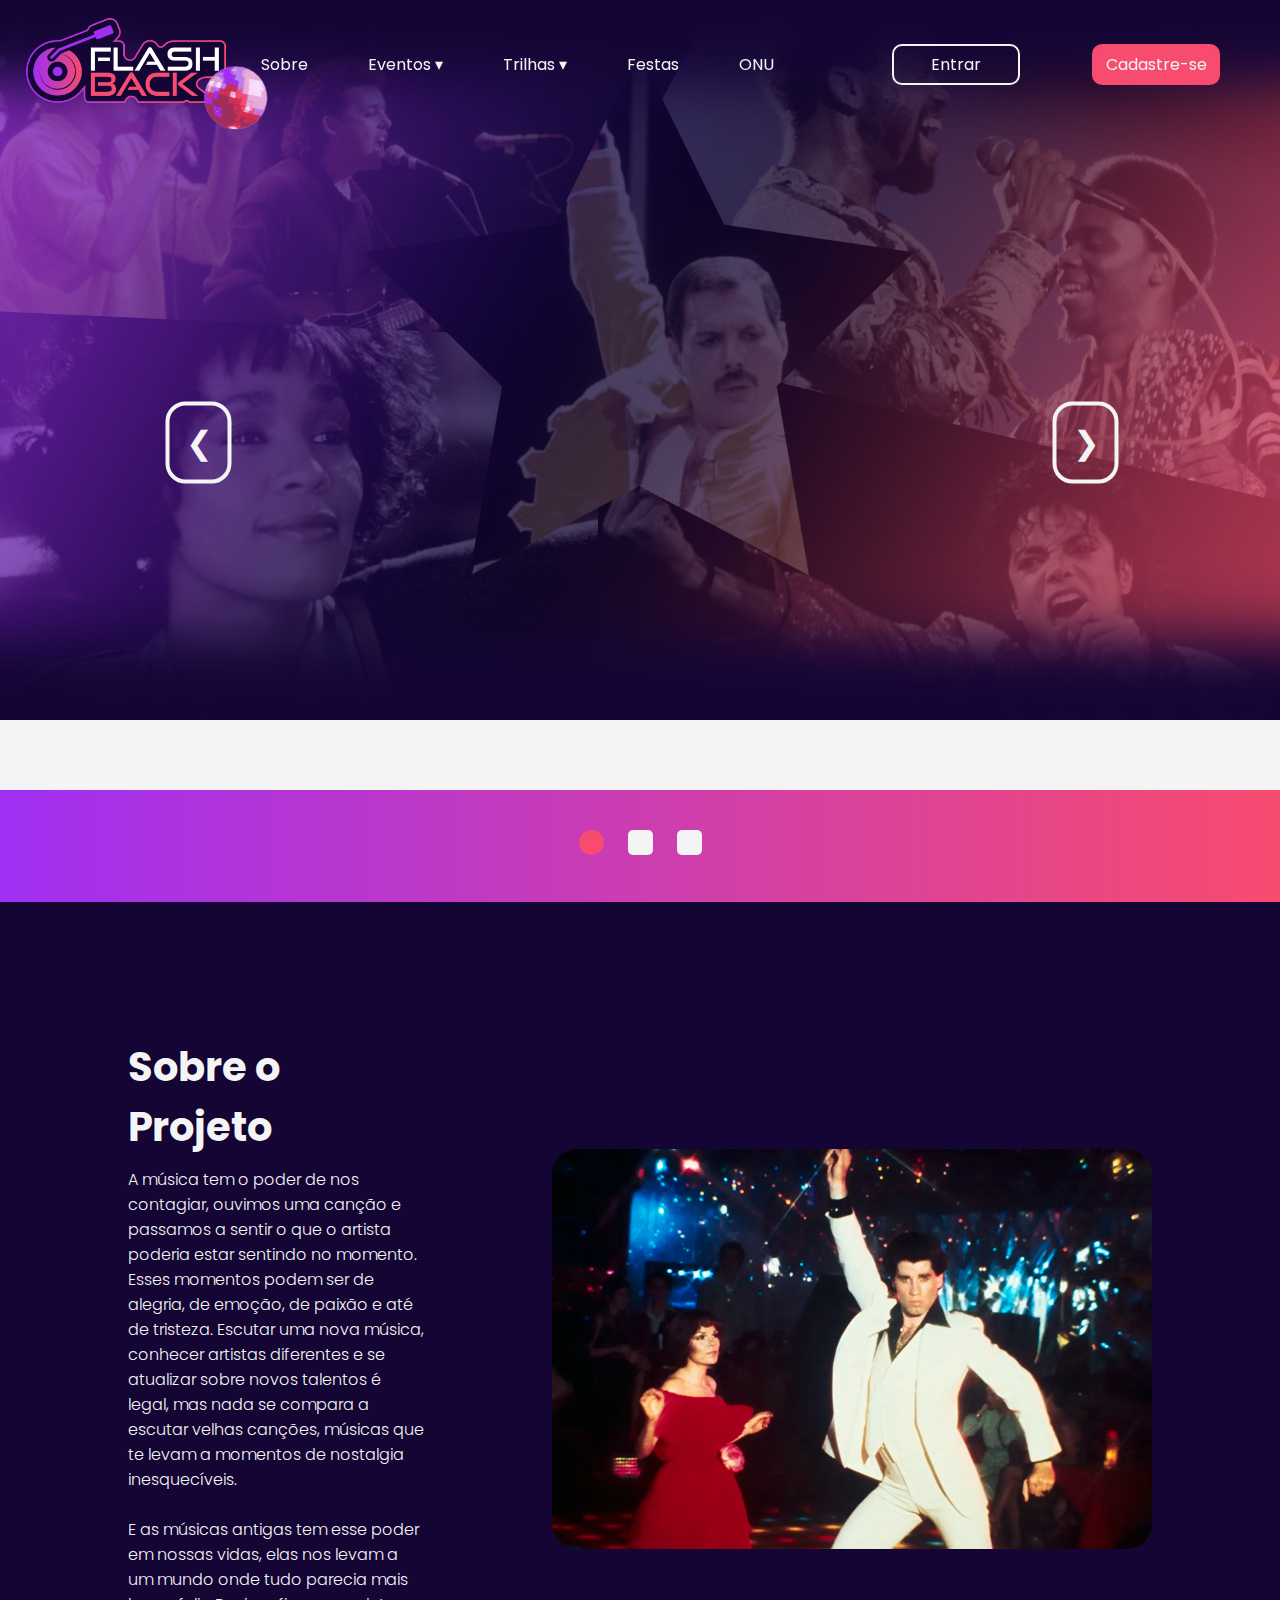
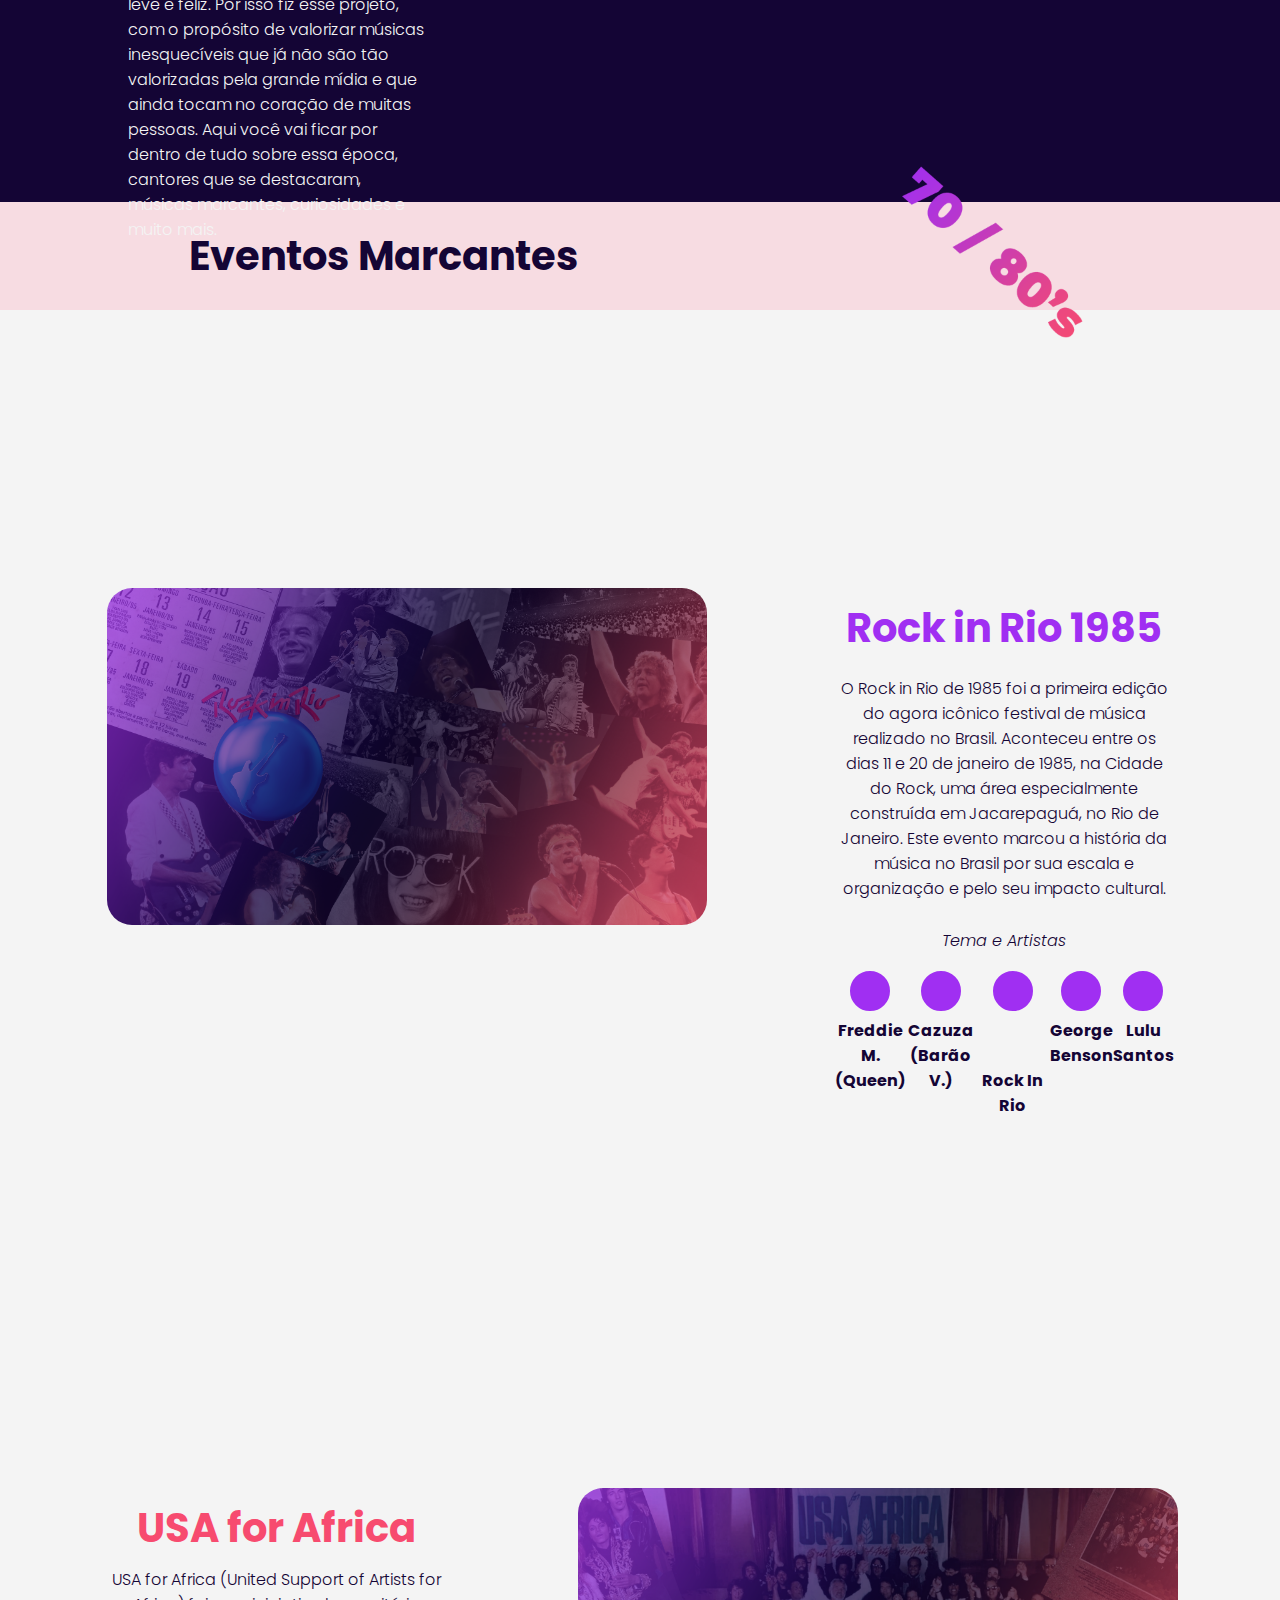
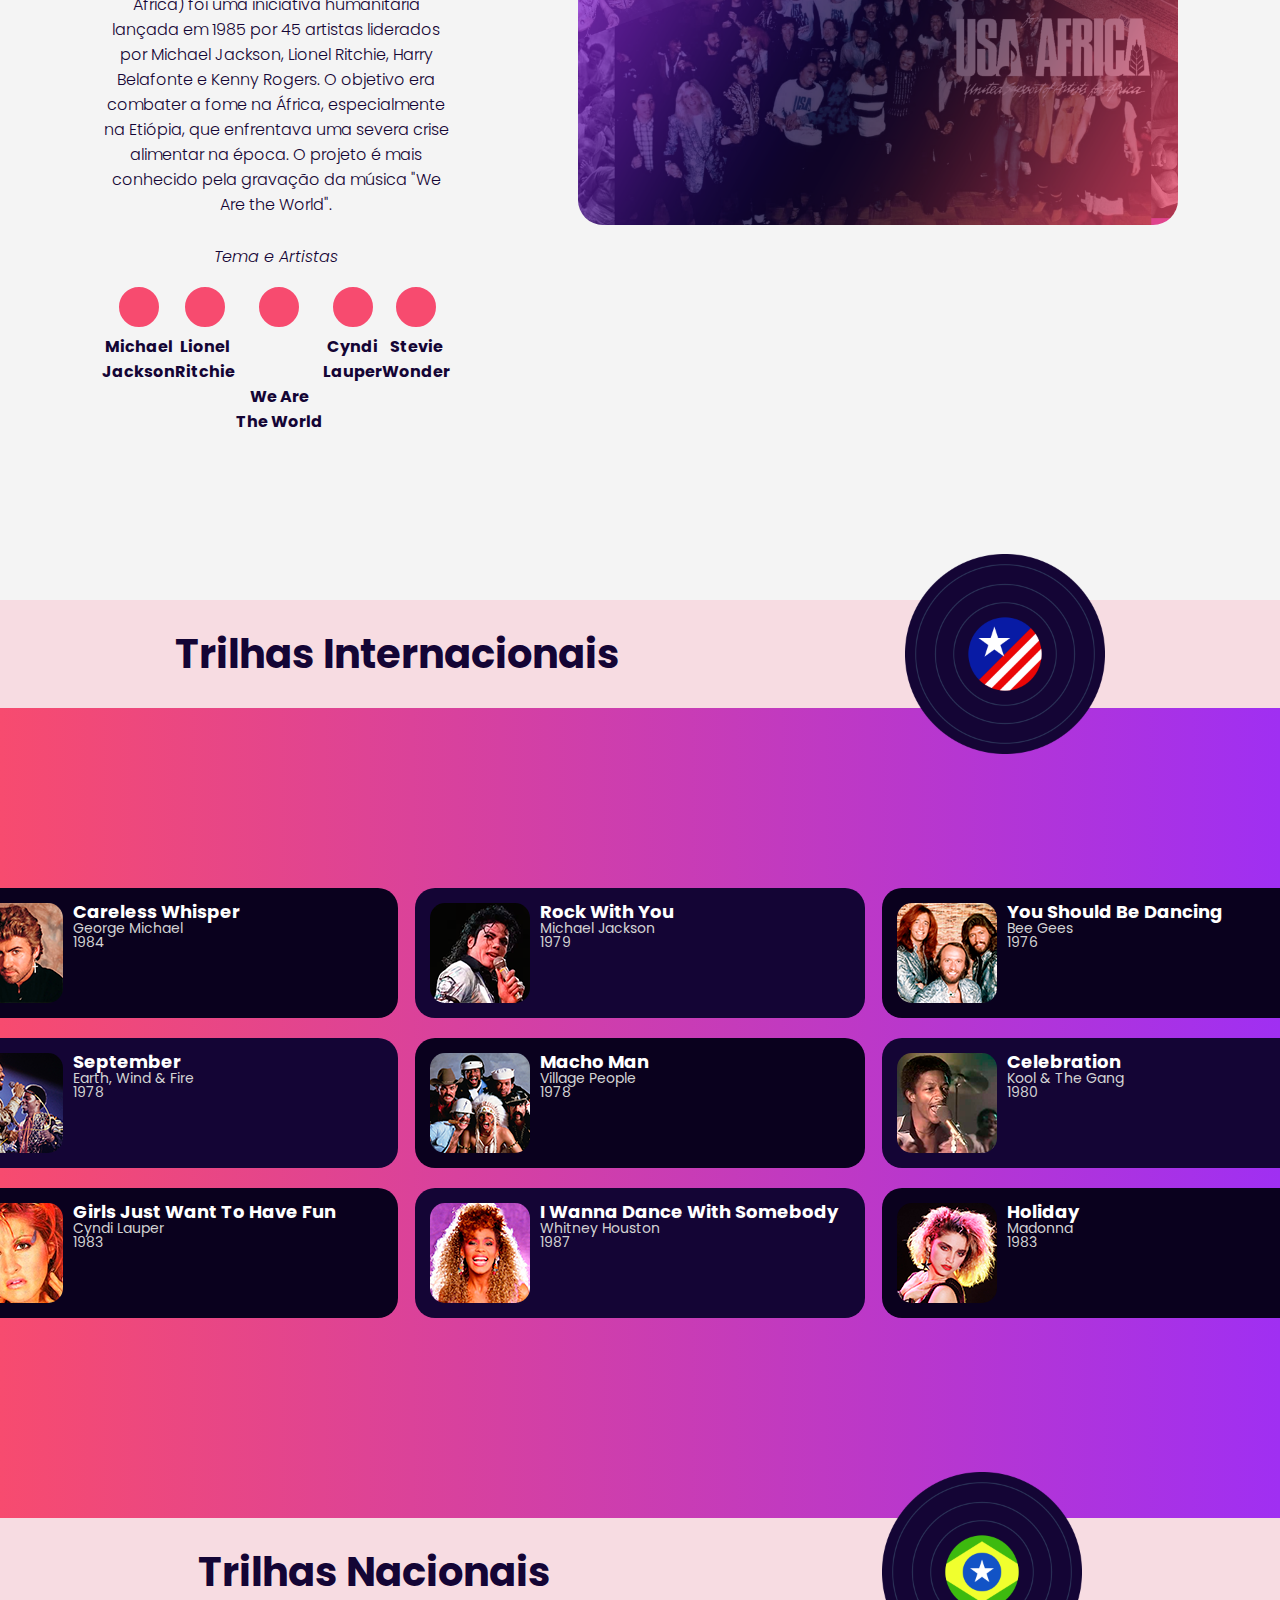
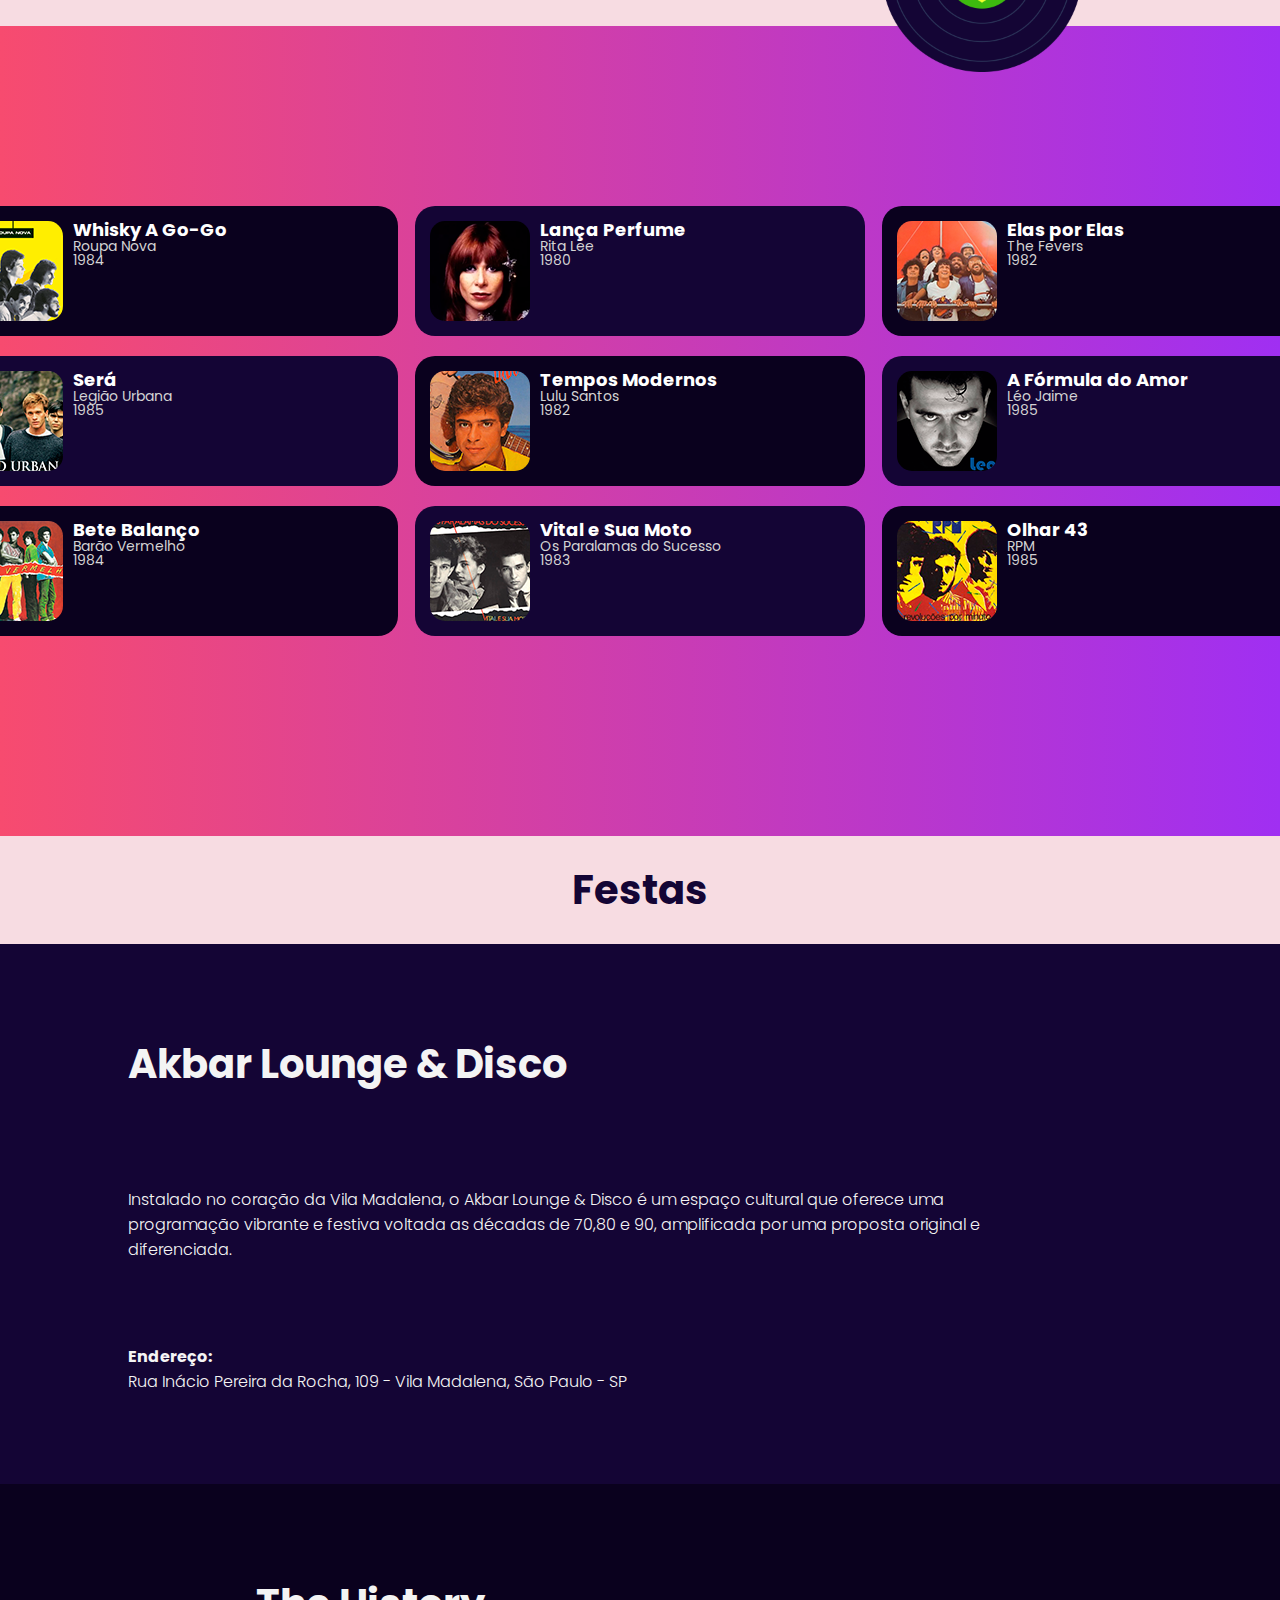
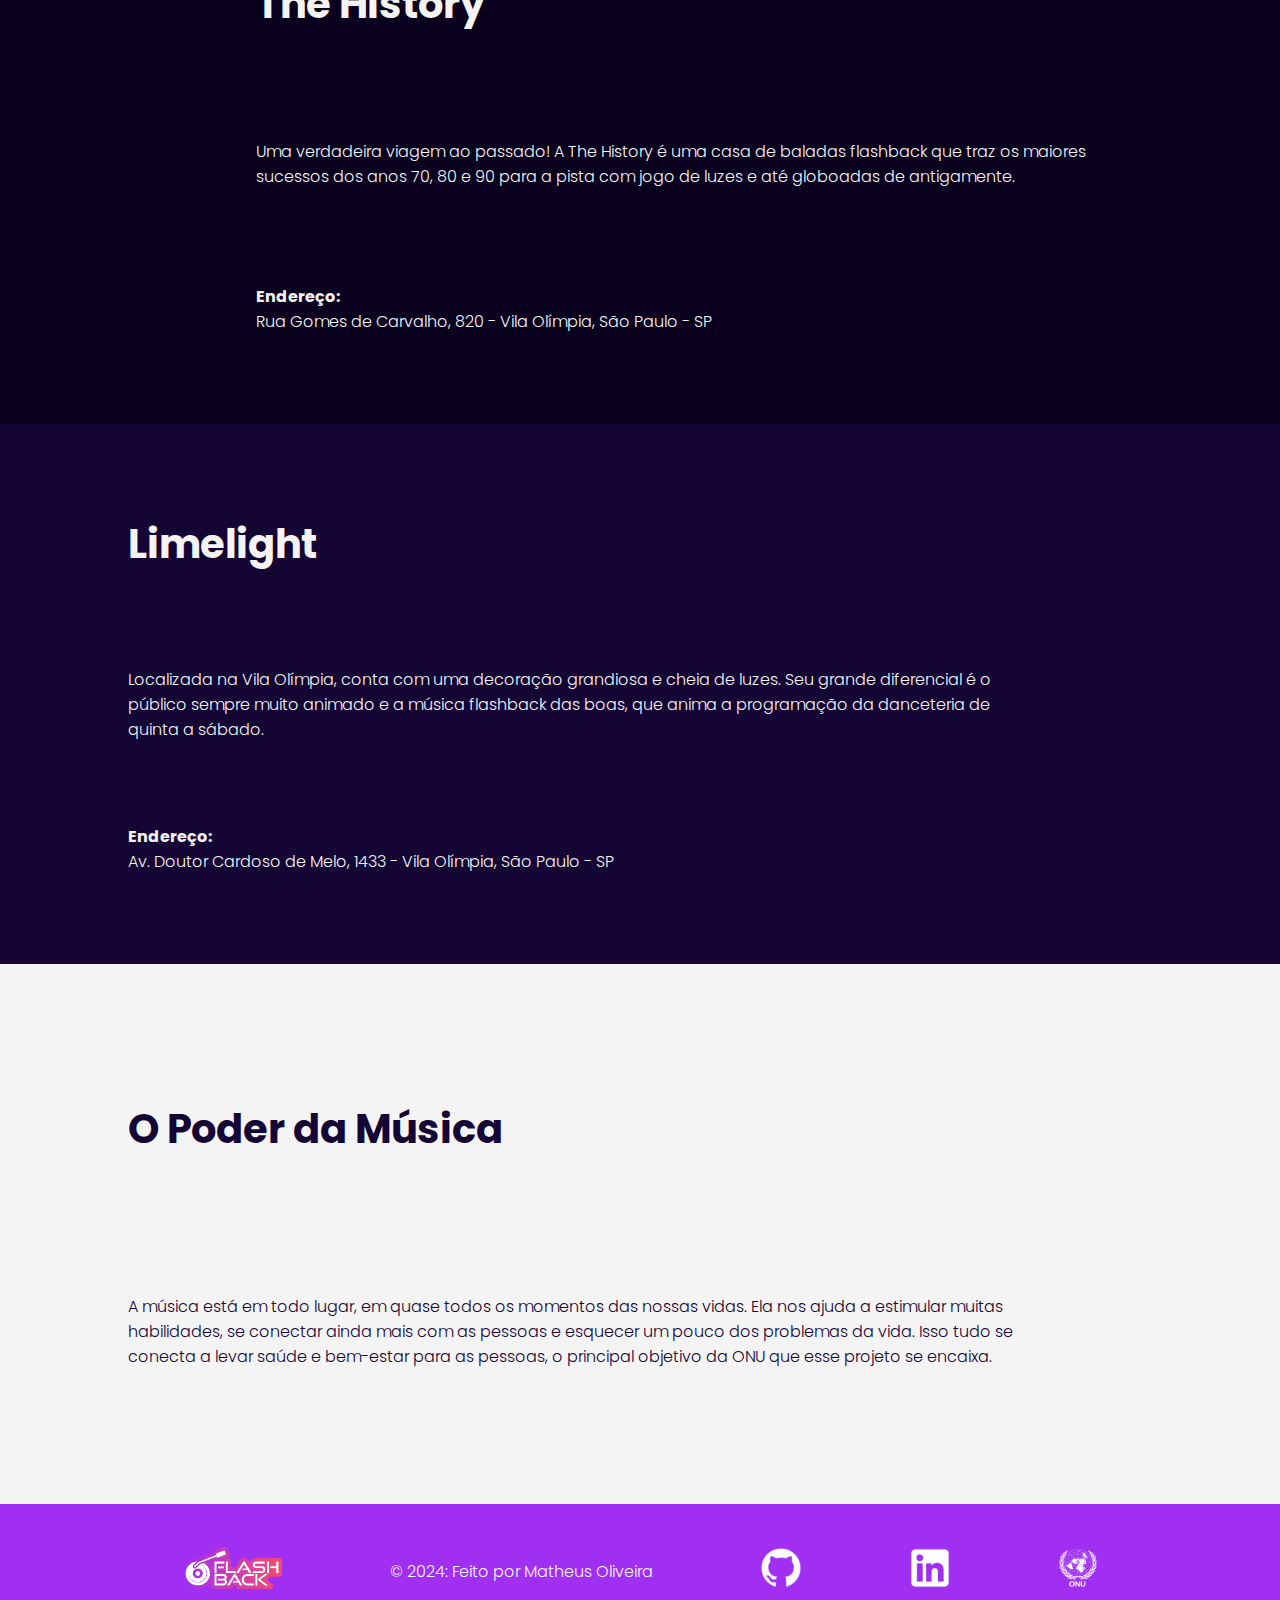
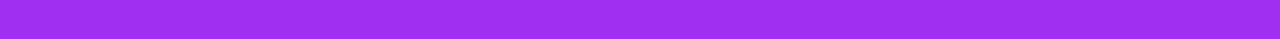
==== commit f1705717: "Mudei" ====
--- a/public/index.html
+++ b/public/index.html
@@ -649,7 +649,7 @@
 
     <section id="obj_onu">
         <aside class="texto">
-            <h1>Objetivo ONU</h1>
+            <h1>O Poder da Música</h1>
             <p>
                 A música está em todo lugar, em quase todos os momentos das nossas vidas. Ela nos ajuda a estimular muitas habilidades, se conectar ainda mais com as pessoas e esquecer um pouco dos problemas da vida. Isso tudo se conecta a levar saúde e bem-estar para as pessoas, o principal objetivo da ONU que esse projeto se encaixa.
             </p>
@@ -672,17 +672,17 @@
     <footer id="footer">
         
         <a href="#">
-            <img style="width:150px" class="logo-flashback" src="./assets/img/logo-flashback-2.png" alt="">
+            <img style="width:100px" class="logo-flashback" src="./assets/img/logo-flashback-2.png" alt="">
         </a>
-        <p>© 2024: Feito por Matheus Oliveira</p>
+        <p class="credito">© 2024: Feito por Matheus Oliveira</p>
         <a href="https://github.com/matheusressu" target="_blank">
-            <img style="width:50px" src="./assets/img/git-hub.png" alt="">
+            <img style="width:40px" src="./assets/img/git-hub.png" alt="">
         </a>
         <a href="https://www.linkedin.com/in/matheus-sptech-847387301/" target="_blank">
-            <img style="width:50px" src="./assets/img/linkedin.png" alt="">
+            <img style="width:40px" src="./assets/img/linkedin.png" alt="">
         </a>
         <a href="https://brasil.un.org/pt-br/sdgs/3" target="_blank">
-            <img style="width:50px" src="./assets/img/onu.png" alt="">
+            <img style="width:40px" src="./assets/img/onu.png" alt="">
         </a>
         
 
--- a/public/css/index.css
+++ b/public/css/index.css
@@ -91,6 +91,10 @@
     transition: 1s;
     z-index: 998;
 
+    .btn2 {
+        border-color: #f74b6f;
+    }
+
 
     /* background-color: aqua; */
 
@@ -127,8 +131,12 @@
 
 header.rolagem {
     padding: 1vh 3%;
-    background: linear-gradient(to right, #a02ff2, #f74b6f);
+    /* background: linear-gradient(to right, #a02ff2, #f74b6f); */
+    background: #a02ff2;
     transition: 1;
+
+    .btn2 {
+    }
 }
 
 /* HEADER - Menu com opções que desce (Eventos) */
@@ -212,9 +220,9 @@
 
 .btn2  {
     width: 100%;
-    border: 2px solid #a02ff2; /* Borda */
+    border: 2px solid #f4f4f4; /* Borda */
     /* background: linear-gradient(to right, #a02ff2, #f74b6f); */
-    background: #a02ff2; 
+    background: #f74b6f; 
     color: #f4f4f4; /* Cor do texto */
 }
 
@@ -357,7 +365,7 @@
     display: flex;
     justify-content: center;
     align-items: center;
-    background-color: #f4f4f4;
+    background-color: #f7dce2;
     height: 12vh;
     color: #140535;
     .div-respiro {
@@ -374,7 +382,7 @@
 #evento-rir {
     height: 100vh;
     padding: 0 10%;
-    background-color: #e0e0e0;
+    background-color: #f4f4f4;
     background-position: center;
     display: flex;
     justify-content: center;
@@ -510,7 +518,7 @@
     display: flex;
     justify-content: center;
     align-items: center;
-    background-color: #e0e0e0;
+    background-color: #f7dce2;
     height: 12vh;
     color: #140535;
     .div-respiro {
@@ -528,7 +536,7 @@
     display: flex;
     justify-content: center;
     align-items: center;
-    background-color: #f4f4f4;
+    background-color: #f7dce2;
     height: 12vh;
     color: #140535;
     .div-respiro {
@@ -641,15 +649,20 @@
 }
 
 #footer {
-    height: 25vh;
+    height: 15vh;
     padding: 0 10%;
     /* background-color:  #0a011e; */
-    background: linear-gradient(to right, #a02ff2, #f74b6f);
+    /* background: linear-gradient(to right, #a02ff2, #f74b6f); */
+    background: #a02ff2;
     background-position: center;
     display: flex;
     justify-content: space-around;
     align-items: center;
     color:#f4f4f4;
+
+    .credito {
+        
+    }
 }
 
 
@@ -685,10 +698,14 @@
     width: 400px;
     text-decoration: none;
 
-    span {
-        background: linear-gradient(to right, #e8c9ff, #f5b1c0); /* Define o degradê de fundo */
-        -webkit-background-clip: text; /* Define o recorte do texto para o degradê */
-        -webkit-text-fill-color: transparent; /* Torna o texto transparente */
+    span { /* Nome do usuario */
+        
+        /* background: linear-gradient(to right, #e8c9ff, #f5b1c0);   Define o degradê de fundo 
+        -webkit-background-clip: text; Define o recorte do texto para o degradê 
+        -webkit-text-fill-color: transparent;  Torna o texto transparente  */
+        color: #f7dce2;
+
+        
     }
 
     h5 {
@@ -704,6 +721,7 @@
     }
 
     .sair{
+        margin-left: 30px;
         transition: 0.5s;
     }
 
@@ -820,4 +838,5 @@
     img {
         border-radius: 25px;
     }
-}+}
+
